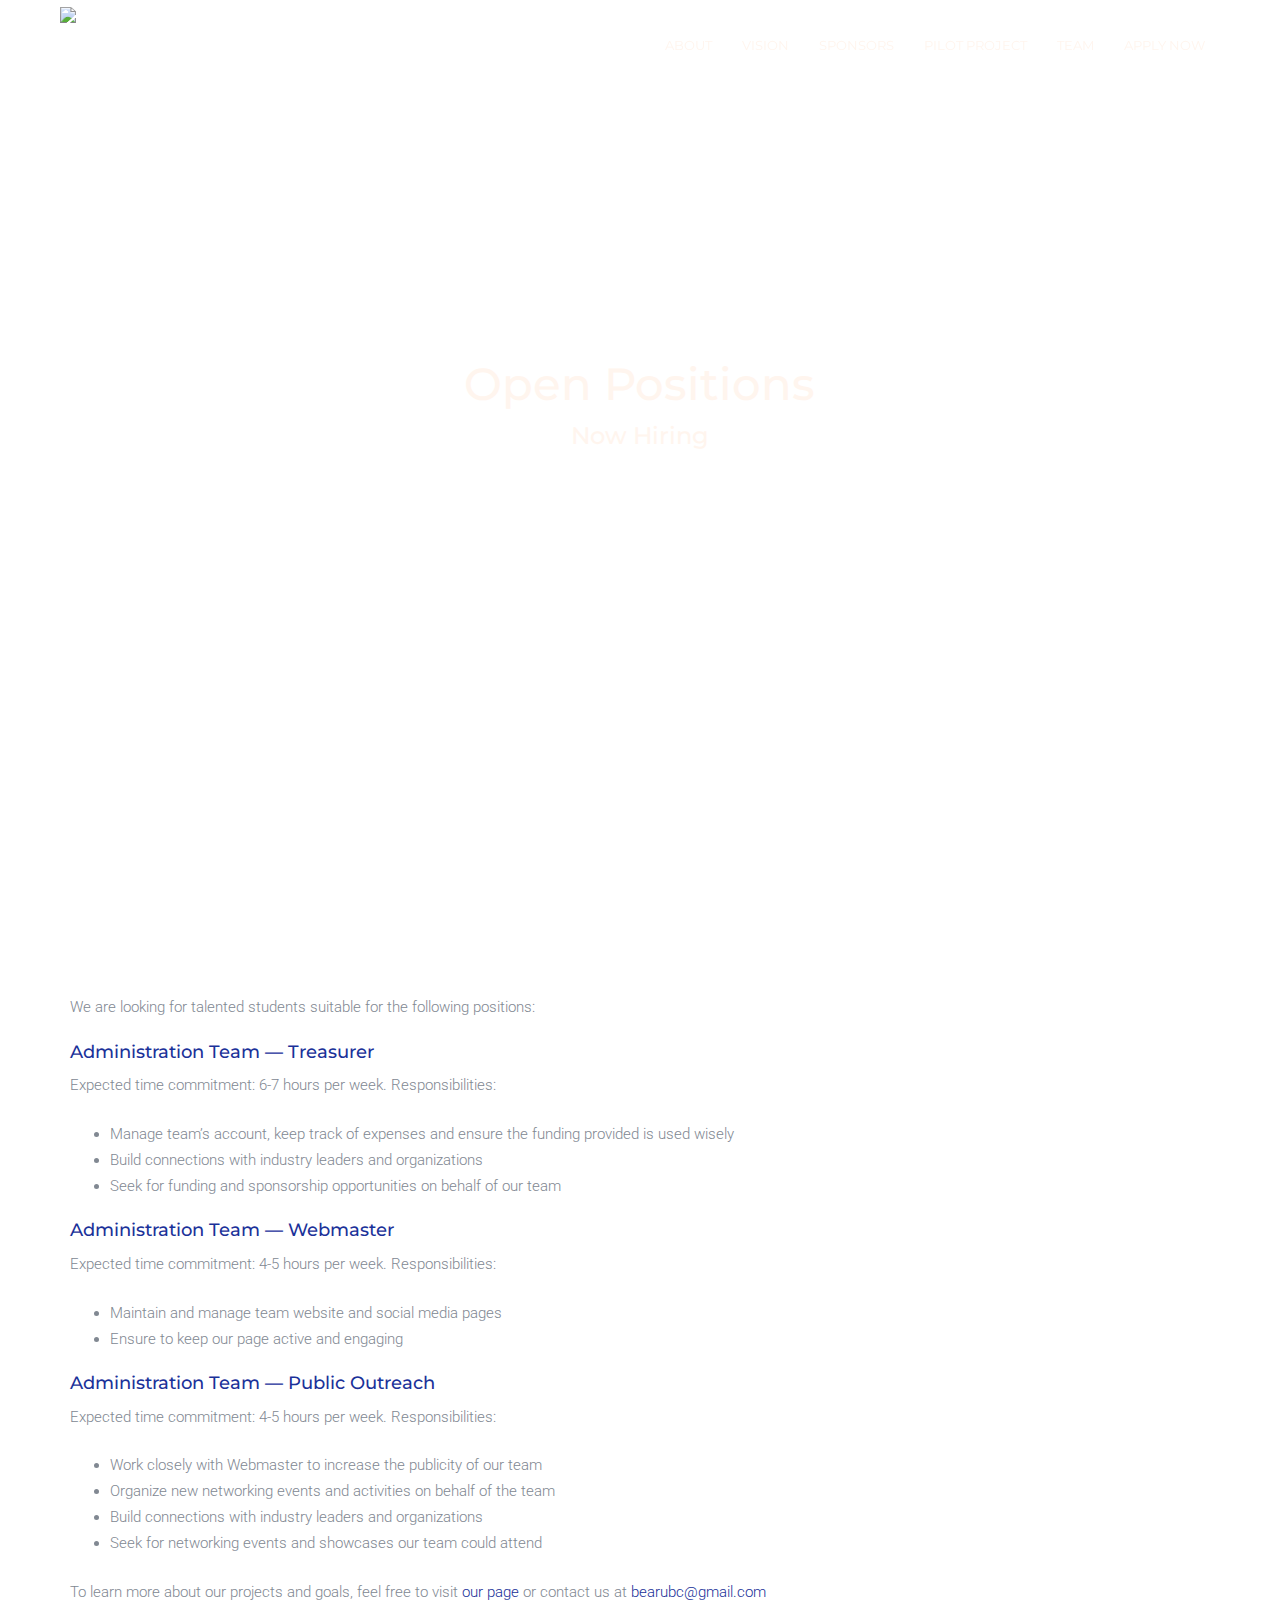
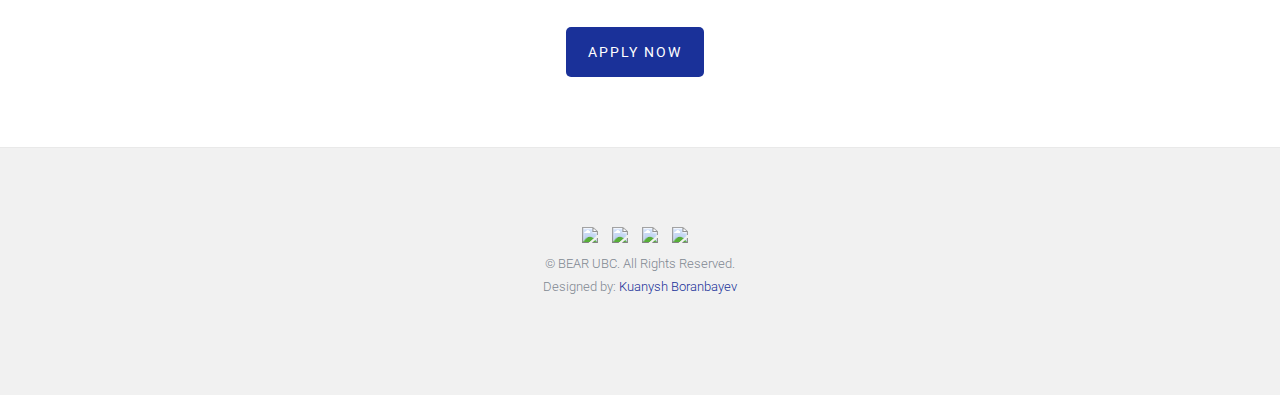
==== apply.html @ 1fcefe0d "icons fix" ====
<!DOCTYPE html>
<!--[if lt IE 7]>      <html class="no-js lt-ie9 lt-ie8 lt-ie7"> <![endif]-->
<!--[if IE 7]>         <html class="no-js lt-ie9 lt-ie8"> <![endif]-->
<!--[if IE 8]>         <html class="no-js lt-ie9"> <![endif]-->
<!--[if gt IE 8]><!--> <html class="no-js"> <!--<![endif]-->
	<head>
	<meta charset="utf-8">
	<meta http-equiv="X-UA-Compatible" content="IE=edge">
	<title>UBC Bear &mdash; Apply</title>
	<meta name="viewport" content="width=device-width, initial-scale=1">
	<meta name="description" content="" />
	<meta name="keywords" content="" />
	<meta name="author" content="" />

  <!-- Facebook and Twitter integration -->
	<meta property="og:title" content=""/>
	<meta property="og:image" content=""/>
	<meta property="og:url" content=""/>
	<meta property="og:site_name" content=""/>
	<meta property="og:description" content=""/>
	<meta name="twitter:title" content="" />
	<meta name="twitter:image" content="" />
	<meta name="twitter:url" content="" />
	<meta name="twitter:card" content="" />

	<!-- Place favicon.ico and apple-touch-icon.png in the root directory -->
	<link rel="shortcut icon" href="images/logo_trimmed.png">

	<!-- Google Webfonts -->
	<link href='http://fonts.googleapis.com/css?family=Roboto:400,300,100,500' rel='stylesheet' type='text/css'>
	<link href='https://fonts.googleapis.com/css?family=Montserrat:400,700' rel='stylesheet' type='text/css'>
	
	<!-- Animate.css -->
	<link rel="stylesheet" href="css/animate.css">
	<!-- Icomoon Icon Fonts-->
	<link rel="stylesheet" href="css/icomoon.css">
	<!-- Owl Carousel -->
	<link rel="stylesheet" href="css/owl.carousel.min.css">
	<link rel="stylesheet" href="css/owl.theme.default.min.css">
	<!-- Magnific Popup -->
	<link rel="stylesheet" href="css/magnific-popup.css">
	<!-- Theme Style -->
	<link rel="stylesheet" href="css/style.css">
	<!-- Modernizr JS -->
	<script src="js/modernizr-2.6.2.min.js"></script>
	<!-- FOR IE9 below -->
	<!--[if lt IE 9]>
	<script src="js/respond.min.js"></script>
	<![endif]-->

	</head>
	<body>
		
	<header id="bear-header" role="banner">
		<nav class="navbar navbar-default" role="navigation">
			<div class="container-fluid">
				<div class="navbar-header"> 
					<!-- Mobile Toggle Menu Button -->
					<a href="#" class="js-bear-nav-toggle bear-nav-toggle" data-toggle="collapse" data-target="#bear-navbar" aria-expanded="false" aria-controls="navbar"><i></i></a>
					<div class="bear-brand">
						<span class="bear-brand-text">
							<a class="bear-brand-logo" href="index.html"><img src="images/logo_trimmed_93.png" id="bear-brand-logo"></a>
							<!--
								<span id="bear-brand-short-text"> UBC &mdash; BEAR</span>
								<span id="bear-brand-long-text">  UBC &mdash; Bionics Engineering Analysis and Research</span>
							-->
						</span>			
					</div>
				</div>
				<div id="bear-navbar" class="navbar-collapse collapse">
					<ul class="nav navbar-nav navbar-right">
						<li><a href="index.html#bear-about" data-nav-section="about"><span>About<span class="border"></span></span></a></li>
						<li><a href="index.html#bear-vision" data-nav-section="vision"><span>Vision<span class="border"></span></span></a></li>
						<li><a href="index.html#bear-sponsors" data-nav-section="sponsors"><span>Sponsors<span class="border"></span></span></a></li>
						<li><a href="projects.html"><span>Pilot Project<span class="border"></span></span></a></li>
						<li><a href="team.html"><span>Team<span class="border"></span></span></a></li>
						<li><a href="#"><span>Apply Now<span class="border"></span></span></a></li>
					</ul>
				</div>
			</div>
		</nav>
	</header>
	<!-- END .header -->		

	<div class="bear-home" id="bear-home-apply">
		<div class="bear-spacer bear-spacer-xxlg"></div>
		<div class="container">
			<div class="row">
				<div class="col-md-10 col-sm-12 col-md-offset-1">
					<div class="bear-home-hero-wrap">
						<div class="bear-home-hero-intro text-center" id="bear-home-hero">
                            <h1 class="bear-lead">Open Positions</h1>
                            <h3 class="bear-sub-lead">Now Hiring</h3>
						</div>
					</div>
				</div>
			</div>
		</div>
	</div>
	<!-- END .home -->

	<div class="bear-spacer bear-spacer-lg"></div>
	
	<div id="bear-about" data-section="about">
		<div class="bear-spacer bear-spacer-xs"></div>
		<div class="container">
			<p>We are looking for talented students suitable for the following positions:</p>
		
			<div class="bear-vacancy">
				<h4>Administration Team &mdash; Treasurer</h4>
				<p>
					Expected time commitment: 6-7 hours per week. 
					Responsibilities:
					<ul>
						<li>Manage team’s account, keep track of expenses and ensure the funding provided is used wisely</li>
						<li>Build connections with industry leaders and organizations</li>
						<li>Seek for funding and sponsorship opportunities on behalf of our team</li>
					</ul>
				</p>
			</div>
			<div class="bear-vacancy">
				<h4>Administration Team &mdash; Webmaster</h4>
				<p>
					Expected time commitment: 4-5 hours per week. 
					Responsibilities:
					<ul>
						<li>Maintain and manage team website and social media pages</li>
						<li>Ensure to keep our page active and engaging</li>
					</ul>
				</p>
			</div>
			<div class="bear-vacancy">
				<h4>Administration Team &mdash; Public Outreach</h4>
				<p>
					Expected time commitment: 4-5 hours per week. 
					Responsibilities:
					<ul>
						<li>Work closely with Webmaster to increase the publicity of our team</li>
						<li>Organize new networking events and activities on behalf of the team</li>
						<li>Build connections with industry leaders and organizations</li>
						<li>Seek for networking events and showcases our team could attend</li>
					</ul>
				</p>
			</div>
			<p>
				To learn more about our projects and goals, feel free to visit <a target="_blank" href="www.facebook.com/bearubc/">our page</a>
				or contact us at <a target="_blank" href="mailto:@bearubc@gmail.com">bearubc@gmail.com</a>
			</p>
			<div class="col-md-12 text-center">
				<a target="_blank" href="https://goo.gl/forms/ge1haHsCF7u5rdwo2" class="btn btn-primary">Apply Now</a>
			</div>
		</div>
	</div>
	<!-- END .about -->

	<div class="bear-spacer bear-spacer-sm"></div>

	<footer id="bear-footer">
		<div class="container text-center">
			<div class="bear-row">
				<div class="col-md-10 col-md-offset-1 text-center">
					<div class="bear-footer-widget">
						<ul class="bear-social">
							<li><a target="_blank" href="mailto:@bearubc@gmail.com"><img src="fonts/icomoon/icon-gmail.png" style="color: #1A3199;"></a></li>
							<li><a target="_blank" href="https://www.facebook.com/bearubc/?eid=ARCVYoGNQRW6jYGNvW3KYD98nq6O3TrtPje6lxn83qrZUElejbB4vlxrZUX7itR8Tpc4KFREITsIZGm5" ><img src="fonts/icomoon/icon_1facebook1.png" style="color: #1A3199;"></a></li>
							<li><a target="_blank" href="#"><img src="fonts/icomoon/icon-instagram1.png" style="color: #1A3199;"></a></li>
							<li><a target="_blank" href="https://www.linkedin.com/bear-ubc/ "><img src="fonts/icomoon/icon_1linkedin1.png" style="color: #1A3199;"></a></li>
						</ul>
					</div>
				</div>
			</div>
			
			<div class="bear-row bear-copyright">
				<div class="col-md-10 col-md-offset-1 text-center">
					<p>
						<small>
							&copy; BEAR UBC. All Rights Reserved. 
						<br>
							Designed by: <a href="https://kuanyshboranbayev.herokuapp.com/" target="_blank">Kuanysh Boranbayev</a> 
						</small>
					</p>
				</div>
			</div>
		</div>
	</footer>


	<!-- jQuery -->
	<script src="js/jquery.min.js"></script>
	<!-- jQuery Easing -->
	<script src="js/jquery.easing.1.3.js"></script>
	<!-- Bootstrap -->
	<script src="js/bootstrap.min.js"></script>
	<!-- Owl carousel -->
	<script src="js/owl.carousel.min.js"></script>
	<!-- Waypoints -->
	<script src="js/jquery.waypoints.min.js"></script>
	<!-- Magnific Popup -->
	<script src="js/jquery.magnific-popup.min.js"></script>
	<!-- Main JS -->
	<script src="js/main.js"></script>
	</body>
</html>
---- css/style.css ----
@charset "UTF-8";
@font-face {
  font-family: 'icomoon';
  src: url("../fonts/icomoon/icomoon.eot?srf3rx");
  src: url("../fonts/icomoon/icomoon.eot?srf3rx#iefix") format("embedded-opentype"), url("../fonts/icomoon/icomoon.ttf?srf3rx") format("truetype"), url("../fonts/icomoon/icomoon.woff?srf3rx") format("woff"), url("../fonts/icomoon/icomoon.svg?srf3rx#icomoon") format("svg");
  font-weight: normal;
  font-style: normal; }
/*!
 * Bootstrap v3.3.5 (http://getbootstrap.com)
 * Copyright 2011-2015 Twitter, Inc.
 * Licensed under MIT (https://github.com/twbs/bootstrap/blob/master/LICENSE)
 */
/*! normalize.css v3.0.3 | MIT License | github.com/necolas/normalize.css */
html {
  font-family: sans-serif;
  -ms-text-size-adjust: 100%;
  -webkit-text-size-adjust: 100%; }

body {
  margin: 0; }

article, aside, details, figcaption, figure, footer, header, hgroup, main, menu, nav, section, summary {
  display: block; }

audio, canvas, progress, video {
  display: inline-block;
  vertical-align: baseline; }

audio:not([controls]) {
  display: none;
  height: 0; }

[hidden], template {
  display: none; }

a {
  background-color: transparent; }

a:active, a:hover {
  outline: 0; }

abbr[title] {
  border-bottom: 1px dotted; }

b, strong {
  font-weight: bold; }

.card {
  position: relative;
  display: -webkit-box;
  display: -ms-flexbox;
  display: flex;
  -webkit-box-orient: vertical;
  -webkit-box-direction: normal;
  -ms-flex-direction: column;
  flex-direction: column;
  min-width: 0;
  word-wrap: break-word;
  background-color: #fff;
  background-clip: border-box;
  border: 1px solid rgba(0, 0, 0, 0.125);
  border-radius: 0.25rem;
}

.card > hr {
  margin-right: 0;
  margin-left: 0;
}

.card > .list-group:first-child .list-group-item:first-child {
  border-top-left-radius: 0.25rem;
  border-top-right-radius: 0.25rem;
}

.card > .list-group:last-child .list-group-item:last-child {
  border-bottom-right-radius: 0.25rem;
  border-bottom-left-radius: 0.25rem;
}

.card-body {
  -webkit-box-flex: 1;
  -ms-flex: 1 1 auto;
  flex: 1 1 auto;
  padding: 1.25rem;
  min-height: auto;
}

.card-title {
  color: #1A3199;
  margin-bottom: 0.75rem;
}

.card-subtitle {
  margin-top: -0.375rem;
  margin-bottom: 0;
}

.card-text {
  height: 120px;
}

.card-text:last-child {
  margin-bottom: 0;
}

.card-link:hover {
  text-decoration: none;
}

.card-link + .card-link {
  margin-left: 1.25rem;
}

.card-header {
  padding: 0.75rem 1.25rem;
  margin-bottom: 0;
  background-color: rgba(0, 0, 0, 0.03);
  border-bottom: 1px solid rgba(0, 0, 0, 0.125);
}

.card-header:first-child {
  border-radius: calc(0.25rem - 1px) calc(0.25rem - 1px) 0 0;
}

.card-header + .list-group .list-group-item:first-child {
  border-top: 0;
}

.card-footer {
  padding: 0.75rem 1.25rem;
  background-color: rgba(0, 0, 0, 0.03);
  border-top: 1px solid rgba(0, 0, 0, 0.125);
}

.card-footer:last-child {
  border-radius: 0 0 calc(0.25rem - 1px) calc(0.25rem - 1px);
}

.card-header-tabs {
  margin-right: -0.625rem;
  margin-bottom: -0.75rem;
  margin-left: -0.625rem;
  border-bottom: 0;
}

.card-header-pills {
  margin-right: -0.625rem;
  margin-left: -0.625rem;
}

.card-img-overlay {
  position: absolute;
  top: 0;
  right: 0;
  bottom: 0;
  left: 0;
  padding: 1.25rem;
}

.card-img {
  width: 100%;
  border-radius: calc(0.25rem - 1px);
}

.card-img-top {
  width: 100%;
  border-top-left-radius: calc(0.25rem - 1px);
  border-top-right-radius: calc(0.25rem - 1px);
}

.card-img-bottom {
  width: 100%;
  border-bottom-right-radius: calc(0.25rem - 1px);
  border-bottom-left-radius: calc(0.25rem - 1px);
}

.card-deck {
  display: -webkit-box;
  display: -ms-flexbox;
  display: flex;
  -webkit-box-orient: vertical;
  -webkit-box-direction: normal;
  -ms-flex-direction: column;
  flex-direction: column;
}

.card-deck .card {
  margin-bottom: 15px;
}

@media (min-width: 576px) {
  .card-deck {
    -webkit-box-orient: horizontal;
    -webkit-box-direction: normal;
    -ms-flex-flow: row wrap;
    flex-flow: row wrap;
    margin-right: -15px;
    margin-left: -15px;
  }
  .card-deck .card {
    display: -webkit-box;
    display: -ms-flexbox;
    display: flex;
    -webkit-box-flex: 1;
    -ms-flex: 1 0 0%;
    flex: 1 0 0%;
    -webkit-box-orient: vertical;
    -webkit-box-direction: normal;
    -ms-flex-direction: column;
    flex-direction: column;
    margin-right: 15px;
    margin-bottom: 0;
    margin-left: 15px;
  }
}

.card-group {
  display: -webkit-box;
  display: -ms-flexbox;
  display: flex;
  -webkit-box-orient: vertical;
  -webkit-box-direction: normal;
  -ms-flex-direction: column;
  flex-direction: column;
}

.card-group > .card {
  margin-bottom: 15px;
}

@media (min-width: 576px) {
  .card-group {
    -webkit-box-orient: horizontal;
    -webkit-box-direction: normal;
    -ms-flex-flow: row wrap;
    flex-flow: row wrap;
  }
  .card-group > .card {
    -webkit-box-flex: 1;
    -ms-flex: 1 0 0%;
    flex: 1 0 0%;
    margin-bottom: 0;
  }
  .card-group > .card + .card {
    margin-left: 0;
    border-left: 0;
  }
  .card-group > .card:first-child {
    border-top-right-radius: 0;
    border-bottom-right-radius: 0;
  }
  .card-group > .card:first-child .card-img-top,
  .card-group > .card:first-child .card-header {
    border-top-right-radius: 0;
  }
  .card-group > .card:first-child .card-img-bottom,
  .card-group > .card:first-child .card-footer {
    border-bottom-right-radius: 0;
  }
  .card-group > .card:last-child {
    border-top-left-radius: 0;
    border-bottom-left-radius: 0;
  }
  .card-group > .card:last-child .card-img-top,
  .card-group > .card:last-child .card-header {
    border-top-left-radius: 0;
  }
  .card-group > .card:last-child .card-img-bottom,
  .card-group > .card:last-child .card-footer {
    border-bottom-left-radius: 0;
  }
  .card-group > .card:only-child {
    border-radius: 0.25rem;
  }
  .card-group > .card:only-child .card-img-top,
  .card-group > .card:only-child .card-header {
    border-top-left-radius: 0.25rem;
    border-top-right-radius: 0.25rem;
  }
  .card-group > .card:only-child .card-img-bottom,
  .card-group > .card:only-child .card-footer {
    border-bottom-right-radius: 0.25rem;
    border-bottom-left-radius: 0.25rem;
  }
  .card-group > .card:not(:first-child):not(:last-child):not(:only-child) {
    border-radius: 0;
  }
  .card-group > .card:not(:first-child):not(:last-child):not(:only-child) .card-img-top,
  .card-group > .card:not(:first-child):not(:last-child):not(:only-child) .card-img-bottom,
  .card-group > .card:not(:first-child):not(:last-child):not(:only-child) .card-header,
  .card-group > .card:not(:first-child):not(:last-child):not(:only-child) .card-footer {
    border-radius: 0;
  }
}

.card-columns .card {
  margin-bottom: 0.75rem;
}

@media (min-width: 576px) {
  .card-columns {
    -webkit-column-count: 3;
    -moz-column-count: 3;
    column-count: 3;
    -webkit-column-gap: 1.25rem;
    -moz-column-gap: 1.25rem;
    column-gap: 1.25rem;
  }
  .card-columns .card {
    display: inline-block;
    width: 100%;
  }
}  

dfn {
  font-style: italic; }

h1 {
  font-size: 2em;
  margin: 0.67em 0; }

mark {
  background: #ff0;
  color: #000; }

small {
  font-size: 80%; }

sub, sup {
  font-size: 75%;
  line-height: 0;
  position: relative;
  vertical-align: baseline; }

sup {
  top: -0.5em; }

sub {
  bottom: -0.25em; }

img {
  border: 0; }

svg:not(:root) {
  overflow: hidden; }

figure {
  margin: 1em 40px; }

hr {
  box-sizing: content-box;
  height: 0; }

pre {
  overflow: auto; }

code, kbd, pre, samp {
  font-family: monospace, monospace;
  font-size: 1em; }

button, input, optgroup, select, textarea {
  color: inherit;
  font: inherit;
  margin: 0; }

button {
  overflow: visible; }

button, select {
  text-transform: none; }

button, html input[type="button"], input[type="reset"], input[type="submit"] {
  -webkit-appearance: button;
  cursor: pointer; }

button[disabled], html input[disabled] {
  cursor: default; }

button::-moz-focus-inner, input::-moz-focus-inner {
  border: 0;
  padding: 0; }

input {
  line-height: normal; }

input[type="checkbox"], input[type="radio"] {
  box-sizing: border-box;
  padding: 0; }

input[type="number"]::-webkit-inner-spin-button, input[type="number"]::-webkit-outer-spin-button {
  height: auto; }

input[type="search"] {
  -webkit-appearance: textfield;
  box-sizing: content-box; }

input[type="search"]::-webkit-search-cancel-button, input[type="search"]::-webkit-search-decoration {
  -webkit-appearance: none; }

fieldset {
  border: 1px solid #c0c0c0;
  margin: 0 2px;
  padding: 0.35em 0.625em 0.75em; }

legend {
  border: 0;
  padding: 0; }

textarea {
  overflow: auto; }

optgroup {
  font-weight: bold; }

table {
  border-collapse: collapse;
  border-spacing: 0; }

td, th {
  padding: 0; }

/*! Source: https://github.com/h5bp/html5-boilerplate/blob/master/src/css/main.css */
@media print {
  *, *:before, *:after {
    background: transparent !important;
    color: #000 !important;
    box-shadow: none !important;
    text-shadow: none !important; }

  a, a:visited {
    text-decoration: underline; }

  a[href]:after {
    content: " (" attr(href) ")"; }

  abbr[title]:after {
    content: " (" attr(title) ")"; }

  a[href^="#"]:after, a[href^="javascript:"]:after {
    content: ""; }

  pre, blockquote {
    border: 1px solid #999;
    page-break-inside: avoid; }

  thead {
    display: table-header-group; }

  tr, img {
    page-break-inside: avoid; }

  img {
    max-width: 100% !important; }

  p, h2, h3 {
    orphans: 3;
    widows: 3; }

  h2, h3 {
    page-break-after: avoid; }

  .navbar {
    display: none; }

  .btn > .caret, .dropup > .btn > .caret {
    border-top-color: #000 !important; }

  .label {
    border: 1px solid #000; }

  .table {
    border-collapse: collapse !important; }
  .table td, .table th {
    background-color: #fff !important; }

  .table-bordered th, .table-bordered td {
    border: 1px solid #ddd !important; } }
@font-face {
  font-family: 'Glyphicons Halflings';
  src: url("../fonts/bootstrap/glyphicons-halflings-regular.eot");
  src: url("../fonts/bootstrap/glyphicons-halflings-regular.eot?#iefix") format("embedded-opentype"), url("../fonts/bootstrap/glyphicons-halflings-regular.woff2") format("woff2"), url("../fonts/bootstrap/glyphicons-halflings-regular.woff") format("woff"), url("../fonts/bootstrap/glyphicons-halflings-regular.ttf") format("truetype"), url("../fonts/bootstrap/glyphicons-halflings-regular.svg#glyphicons_halflingsregular") format("svg"); }
.glyphicon {
  position: relative;
  top: 1px;
  display: inline-block;
  font-family: 'Glyphicons Halflings';
  font-style: normal;
  font-weight: normal;
  line-height: 1;
  -webkit-font-smoothing: antialiased;
  -moz-osx-font-smoothing: grayscale; }

.glyphicon-asterisk:before {
  content: "\2a"; }

.glyphicon-plus:before {
  content: "\2b"; }

.glyphicon-euro:before, .glyphicon-eur:before {
  content: "\20ac"; }

.glyphicon-minus:before {
  content: "\2212"; }

.glyphicon-cloud:before {
  content: "\2601"; }

.glyphicon-envelope:before {
  content: "\2709"; }

.glyphicon-pencil:before {
  content: "\270f"; }

.glyphicon-glass:before {
  content: "\e001"; }

.glyphicon-music:before {
  content: "\e002"; }

.glyphicon-search:before {
  content: "\e003"; }

.glyphicon-heart:before {
  content: "\e005"; }

.glyphicon-star:before {
  content: "\e006"; }

.glyphicon-star-empty:before {
  content: "\e007"; }

.glyphicon-user:before {
  content: "\e008"; }

.glyphicon-film:before {
  content: "\e009"; }

.glyphicon-th-large:before {
  content: "\e010"; }

.glyphicon-th:before {
  content: "\e011"; }

.glyphicon-th-list:before {
  content: "\e012"; }

.glyphicon-ok:before {
  content: "\e013"; }

.glyphicon-remove:before {
  content: "\e014"; }

.glyphicon-zoom-in:before {
  content: "\e015"; }

.glyphicon-zoom-out:before {
  content: "\e016"; }

.glyphicon-off:before {
  content: "\e017"; }

.glyphicon-signal:before {
  content: "\e018"; }

.glyphicon-cog:before {
  content: "\e019"; }

.glyphicon-trash:before {
  content: "\e020"; }

.glyphicon-home:before {
  content: "\e021"; }

.glyphicon-file:before {
  content: "\e022"; }

.glyphicon-time:before {
  content: "\e023"; }

.glyphicon-road:before {
  content: "\e024"; }

.glyphicon-download-alt:before {
  content: "\e025"; }

.glyphicon-download:before {
  content: "\e026"; }

.glyphicon-upload:before {
  content: "\e027"; }

.glyphicon-inbox:before {
  content: "\e028"; }

.glyphicon-play-circle:before {
  content: "\e029"; }

.glyphicon-repeat:before {
  content: "\e030"; }

.glyphicon-refresh:before {
  content: "\e031"; }

.glyphicon-list-alt:before {
  content: "\e032"; }

.glyphicon-lock:before {
  content: "\e033"; }

.glyphicon-flag:before {
  content: "\e034"; }

.glyphicon-headphones:before {
  content: "\e035"; }

.glyphicon-volume-off:before {
  content: "\e036"; }

.glyphicon-volume-down:before {
  content: "\e037"; }

.glyphicon-volume-up:before {
  content: "\e038"; }

.glyphicon-qrcode:before {
  content: "\e039"; }

.glyphicon-barcode:before {
  content: "\e040"; }

.glyphicon-tag:before {
  content: "\e041"; }

.glyphicon-tags:before {
  content: "\e042"; }

.glyphicon-book:before {
  content: "\e043"; }

.glyphicon-bookmark:before {
  content: "\e044"; }

.glyphicon-print:before {
  content: "\e045"; }

.glyphicon-camera:before {
  content: "\e046"; }

.glyphicon-font:before {
  content: "\e047"; }

.glyphicon-bold:before {
  content: "\e048"; }

.glyphicon-italic:before {
  content: "\e049"; }

.glyphicon-text-height:before {
  content: "\e050"; }

.glyphicon-text-width:before {
  content: "\e051"; }

.glyphicon-align-left:before {
  content: "\e052"; }

.glyphicon-align-center:before {
  content: "\e053"; }

.glyphicon-align-right:before {
  content: "\e054"; }

.glyphicon-align-justify:before {
  content: "\e055"; }

.glyphicon-list:before {
  content: "\e056"; }

.glyphicon-indent-left:before {
  content: "\e057"; }

.glyphicon-indent-right:before {
  content: "\e058"; }

.glyphicon-facetime-video:before {
  content: "\e059"; }

.glyphicon-picture:before {
  content: "\e060"; }

.glyphicon-map-marker:before {
  content: "\e062"; }

.glyphicon-adjust:before {
  content: "\e063"; }

.glyphicon-tint:before {
  content: "\e064"; }

.glyphicon-edit:before {
  content: "\e065"; }

.glyphicon-share:before {
  content: "\e066"; }

.glyphicon-check:before {
  content: "\e067"; }

.glyphicon-move:before {
  content: "\e068"; }

.glyphicon-step-backward:before {
  content: "\e069"; }

.glyphicon-fast-backward:before {
  content: "\e070"; }

.glyphicon-backward:before {
  content: "\e071"; }

.glyphicon-play:before {
  content: "\e072"; }

.glyphicon-pause:before {
  content: "\e073"; }

.glyphicon-stop:before {
  content: "\e074"; }

.glyphicon-forward:before {
  content: "\e075"; }

.glyphicon-fast-forward:before {
  content: "\e076"; }

.glyphicon-step-forward:before {
  content: "\e077"; }

.glyphicon-eject:before {
  content: "\e078"; }

.glyphicon-chevron-left:before {
  content: "\e079"; }

.glyphicon-chevron-right:before {
  content: "\e080"; }

.glyphicon-plus-sign:before {
  content: "\e081"; }

.glyphicon-minus-sign:before {
  content: "\e082"; }

.glyphicon-remove-sign:before {
  content: "\e083"; }

.glyphicon-ok-sign:before {
  content: "\e084"; }

.glyphicon-question-sign:before {
  content: "\e085"; }

.glyphicon-info-sign:before {
  content: "\e086"; }

.glyphicon-screenshot:before {
  content: "\e087"; }

.glyphicon-remove-circle:before {
  content: "\e088"; }

.glyphicon-ok-circle:before {
  content: "\e089"; }

.glyphicon-ban-circle:before {
  content: "\e090"; }

.glyphicon-arrow-left:before {
  content: "\e091"; }

.glyphicon-arrow-right:before {
  content: "\e092"; }

.glyphicon-arrow-up:before {
  content: "\e093"; }

.glyphicon-arrow-down:before {
  content: "\e094"; }

.glyphicon-share-alt:before {
  content: "\e095"; }

.glyphicon-resize-full:before {
  content: "\e096"; }

.glyphicon-resize-small:before {
  content: "\e097"; }

.glyphicon-exclamation-sign:before {
  content: "\e101"; }

.glyphicon-gift:before {
  content: "\e102"; }

.glyphicon-leaf:before {
  content: "\e103"; }

.glyphicon-fire:before {
  content: "\e104"; }

.glyphicon-eye-open:before {
  content: "\e105"; }

.glyphicon-eye-close:before {
  content: "\e106"; }

.glyphicon-warning-sign:before {
  content: "\e107"; }

.glyphicon-plane:before {
  content: "\e108"; }

.glyphicon-calendar:before {
  content: "\e109"; }

.glyphicon-random:before {
  content: "\e110"; }

.glyphicon-comment:before {
  content: "\e111"; }

.glyphicon-magnet:before {
  content: "\e112"; }

.glyphicon-chevron-up:before {
  content: "\e113"; }

.glyphicon-chevron-down:before {
  content: "\e114"; }

.glyphicon-retweet:before {
  content: "\e115"; }

.glyphicon-shopping-cart:before {
  content: "\e116"; }

.glyphicon-folder-close:before {
  content: "\e117"; }

.glyphicon-folder-open:before {
  content: "\e118"; }

.glyphicon-resize-vertical:before {
  content: "\e119"; }

.glyphicon-resize-horizontal:before {
  content: "\e120"; }

.glyphicon-hdd:before {
  content: "\e121"; }

.glyphicon-bullhorn:before {
  content: "\e122"; }

.glyphicon-bell:before {
  content: "\e123"; }

.glyphicon-certificate:before {
  content: "\e124"; }

.glyphicon-thumbs-up:before {
  content: "\e125"; }

.glyphicon-thumbs-down:before {
  content: "\e126"; }

.glyphicon-hand-right:before {
  content: "\e127"; }

.glyphicon-hand-left:before {
  content: "\e128"; }

.glyphicon-hand-up:before {
  content: "\e129"; }

.glyphicon-hand-down:before {
  content: "\e130"; }

.glyphicon-circle-arrow-right:before {
  content: "\e131"; }

.glyphicon-circle-arrow-left:before {
  content: "\e132"; }

.glyphicon-circle-arrow-up:before {
  content: "\e133"; }

.glyphicon-circle-arrow-down:before {
  content: "\e134"; }

.glyphicon-globe:before {
  content: "\e135"; }

.glyphicon-wrench:before {
  content: "\e136"; }

.glyphicon-tasks:before {
  content: "\e137"; }

.glyphicon-filter:before {
  content: "\e138"; }

.glyphicon-briefcase:before {
  content: "\e139"; }

.glyphicon-fullscreen:before {
  content: "\e140"; }

.glyphicon-dashboard:before {
  content: "\e141"; }

.glyphicon-paperclip:before {
  content: "\e142"; }

.glyphicon-heart-empty:before {
  content: "\e143"; }

.glyphicon-link:before {
  content: "\e144"; }

.glyphicon-phone:before {
  content: "\e145"; }

.glyphicon-pushpin:before {
  content: "\e146"; }

.glyphicon-usd:before {
  content: "\e148"; }

.glyphicon-gbp:before {
  content: "\e149"; }

.glyphicon-sort:before {
  content: "\e150"; }

.glyphicon-sort-by-alphabet:before {
  content: "\e151"; }

.glyphicon-sort-by-alphabet-alt:before {
  content: "\e152"; }

.glyphicon-sort-by-order:before {
  content: "\e153"; }

.glyphicon-sort-by-order-alt:before {
  content: "\e154"; }

.glyphicon-sort-by-attributes:before {
  content: "\e155"; }

.glyphicon-sort-by-attributes-alt:before {
  content: "\e156"; }

.glyphicon-unchecked:before {
  content: "\e157"; }

.glyphicon-expand:before {
  content: "\e158"; }

.glyphicon-collapse-down:before {
  content: "\e159"; }

.glyphicon-collapse-up:before {
  content: "\e160"; }

.glyphicon-log-in:before {
  content: "\e161"; }

.glyphicon-flash:before {
  content: "\e162"; }

.glyphicon-log-out:before {
  content: "\e163"; }

.glyphicon-new-window:before {
  content: "\e164"; }

.glyphicon-record:before {
  content: "\e165"; }

.glyphicon-save:before {
  content: "\e166"; }

.glyphicon-open:before {
  content: "\e167"; }

.glyphicon-saved:before {
  content: "\e168"; }

.glyphicon-import:before {
  content: "\e169"; }

.glyphicon-export:before {
  content: "\e170"; }

.glyphicon-send:before {
  content: "\e171"; }

.glyphicon-floppy-disk:before {
  content: "\e172"; }

.glyphicon-floppy-saved:before {
  content: "\e173"; }

.glyphicon-floppy-remove:before {
  content: "\e174"; }

.glyphicon-floppy-save:before {
  content: "\e175"; }

.glyphicon-floppy-open:before {
  content: "\e176"; }

.glyphicon-credit-card:before {
  content: "\e177"; }

.glyphicon-transfer:before {
  content: "\e178"; }

.glyphicon-cutlery:before {
  content: "\e179"; }

.glyphicon-header:before {
  content: "\e180"; }

.glyphicon-compressed:before {
  content: "\e181"; }

.glyphicon-earphone:before {
  content: "\e182"; }

.glyphicon-phone-alt:before {
  content: "\e183"; }

.glyphicon-tower:before {
  content: "\e184"; }

.glyphicon-stats:before {
  content: "\e185"; }

.glyphicon-sd-video:before {
  content: "\e186"; }

.glyphicon-hd-video:before {
  content: "\e187"; }

.glyphicon-subtitles:before {
  content: "\e188"; }

.glyphicon-sound-stereo:before {
  content: "\e189"; }

.glyphicon-sound-dolby:before {
  content: "\e190"; }

.glyphicon-sound-5-1:before {
  content: "\e191"; }

.glyphicon-sound-6-1:before {
  content: "\e192"; }

.glyphicon-sound-7-1:before {
  content: "\e193"; }

.glyphicon-copyright-mark:before {
  content: "\e194"; }

.glyphicon-registration-mark:before {
  content: "\e195"; }

.glyphicon-cloud-download:before {
  content: "\e197"; }

.glyphicon-cloud-upload:before {
  content: "\e198"; }

.glyphicon-tree-conifer:before {
  content: "\e199"; }

.glyphicon-tree-deciduous:before {
  content: "\e200"; }

.glyphicon-cd:before {
  content: "\e201"; }

.glyphicon-save-file:before {
  content: "\e202"; }

.glyphicon-open-file:before {
  content: "\e203"; }

.glyphicon-level-up:before {
  content: "\e204"; }

.glyphicon-copy:before {
  content: "\e205"; }

.glyphicon-paste:before {
  content: "\e206"; }

.glyphicon-alert:before {
  content: "\e209"; }

.glyphicon-equalizer:before {
  content: "\e210"; }

.glyphicon-king:before {
  content: "\e211"; }

.glyphicon-queen:before {
  content: "\e212"; }

.glyphicon-pawn:before {
  content: "\e213"; }

.glyphicon-bishop:before {
  content: "\e214"; }

.glyphicon-knight:before {
  content: "\e215"; }

.glyphicon-baby-formula:before {
  content: "\e216"; }

.glyphicon-tent:before {
  content: "\26fa"; }

.glyphicon-blackboard:before {
  content: "\e218"; }

.glyphicon-bed:before {
  content: "\e219"; }

.glyphicon-apple:before {
  content: "\f8ff"; }

.glyphicon-erase:before {
  content: "\e221"; }

.glyphicon-hourglass:before {
  content: "\231b"; }

.glyphicon-lamp:before {
  content: "\e223"; }

.glyphicon-duplicate:before {
  content: "\e224"; }

.glyphicon-piggy-bank:before {
  content: "\e225"; }

.glyphicon-scissors:before {
  content: "\e226"; }

.glyphicon-bitcoin:before {
  content: "\e227"; }

.glyphicon-btc:before {
  content: "\e227"; }

.glyphicon-xbt:before {
  content: "\e227"; }

.glyphicon-yen:before {
  content: "\00a5"; }

.glyphicon-jpy:before {
  content: "\00a5"; }

.glyphicon-ruble:before {
  content: "\20bd"; }

.glyphicon-rub:before {
  content: "\20bd"; }

.glyphicon-scale:before {
  content: "\e230"; }

.glyphicon-ice-lolly:before {
  content: "\e231"; }

.glyphicon-ice-lolly-tasted:before {
  content: "\e232"; }

.glyphicon-education:before {
  content: "\e233"; }

.glyphicon-option-horizontal:before {
  content: "\e234"; }

.glyphicon-option-vertical:before {
  content: "\e235"; }

.glyphicon-menu-hamburger:before {
  content: "\e236"; }

.glyphicon-modal-window:before {
  content: "\e237"; }

.glyphicon-oil:before {
  content: "\e238"; }

.glyphicon-grain:before {
  content: "\e239"; }

.glyphicon-sunglasses:before {
  content: "\e240"; }

.glyphicon-text-size:before {
  content: "\e241"; }

.glyphicon-text-color:before {
  content: "\e242"; }

.glyphicon-text-background:before {
  content: "\e243"; }

.glyphicon-object-align-top:before {
  content: "\e244"; }

.glyphicon-object-align-bottom:before {
  content: "\e245"; }

.glyphicon-object-align-horizontal:before {
  content: "\e246"; }

.glyphicon-object-align-left:before {
  content: "\e247"; }

.glyphicon-object-align-vertical:before {
  content: "\e248"; }

.glyphicon-object-align-right:before {
  content: "\e249"; }

.glyphicon-triangle-right:before {
  content: "\e250"; }

.glyphicon-triangle-left:before {
  content: "\e251"; }

.glyphicon-triangle-bottom:before {
  content: "\e252"; }

.glyphicon-triangle-top:before {
  content: "\e253"; }

.glyphicon-console:before {
  content: "\e254"; }

.glyphicon-superscript:before {
  content: "\e255"; }

.glyphicon-subscript:before {
  content: "\e256"; }

.glyphicon-menu-left:before {
  content: "\e257"; }

.glyphicon-menu-right:before {
  content: "\e258"; }

.glyphicon-menu-down:before {
  content: "\e259"; }

.glyphicon-menu-up:before {
  content: "\e260"; }

* {
  -webkit-box-sizing: border-box;
  -moz-box-sizing: border-box;
  box-sizing: border-box; }

*:before, *:after {
  -webkit-box-sizing: border-box;
  -moz-box-sizing: border-box;
  box-sizing: border-box; }

html {
  font-size: 10px;
  -webkit-tap-highlight-color: transparent; }

body {
  font-family: "Helvetica Neue", Helvetica, Arial, sans-serif;
  font-size: 14px;
  line-height: 1.42857;
  color: #333333;
  background-color: #fff; 
}

input, button, select, textarea {
  font-family: inherit;
  font-size: inherit;
  line-height: inherit; }

a {
  color: #1A3199;
  text-decoration: none; }
a:hover, a:focus {
  color: #ea8e05;
  text-decoration: underline; }
a:focus {
  outline: thin dotted;
  outline: 5px auto -webkit-focus-ring-color;
  outline-offset: -2px; }

figure {
  margin: 0; }

img {
  vertical-align: middle; }

.img-responsive {
  display: block;
  max-width: 100%;
  height: auto;
}

.img-rounded {
  border-radius: 6px; }

.img-thumbnail {
  padding: 4px;
  line-height: 1.42857;
  background-color: #fff;
  border: 1px solid #ddd;
  border-radius: 4px;
  -webkit-transition: all 0.2s ease-in-out;
  -o-transition: all 0.2s ease-in-out;
  transition: all 0.2s ease-in-out;
  display: inline-block;
  max-width: 100%;
  height: auto; }

.img-circle {
  border-radius: 50%; }

hr {
  margin-top: 20px;
  margin-bottom: 20px;
  border: 0;
  border-top: 1px solid #eeeeee; }

.sr-only {
  position: absolute;
  width: 1px;
  height: 1px;
  margin: -1px;
  padding: 0;
  overflow: hidden;
  clip: rect(0, 0, 0, 0);
  border: 0; }

.sr-only-focusable:active, .sr-only-focusable:focus {
  position: static;
  width: auto;
  height: auto;
  margin: 0;
  overflow: visible;
  clip: auto; }

[role="button"] {
  cursor: pointer; }

h1, h2, h3, h4, h5, h6, .h1, .h2, .h3, .h4, .h5, .h6 {
  font-family: inherit;
  font-weight: 500;
  line-height: 1.1;
  color: inherit; }
h1 small, h1 .small, h2 small, h2 .small, h3 small, h3 .small, h4 small, h4 .small, h5 small, h5 .small, h6 small, h6 .small, .h1 small, .h1 .small, .h2 small, .h2 .small, .h3 small, .h3 .small, .h4 small, .h4 .small, .h5 small, .h5 .small, .h6 small, .h6 .small {
  font-weight: normal;
  line-height: 1;
  color: #777777; }

h1, .h1, h2, .h2, h3, .h3 {
  margin-top: 20px;
  margin-bottom: 10px; }
h1 small, h1 .small, .h1 small, .h1 .small, h2 small, h2 .small, .h2 small, .h2 .small, h3 small, h3 .small, .h3 small, .h3 .small {
  font-size: 65%; }

h4, .h4, h5, .h5, h6, .h6 {
  margin-top: 10px;
  margin-bottom: 10px; }
h4 small, h4 .small, .h4 small, .h4 .small, h5 small, h5 .small, .h5 small, .h5 .small, h6 small, h6 .small, .h6 small, .h6 .small {
  font-size: 75%; }

h1, .h1 {
  font-size: 36px; }

h2, .h2 {
  font-size: 30px; }

h3, .h3 {
  font-size: 24px; }

h4, .h4 {
  font-size: 18px; }

h5, .h5 {
  font-size: 14px; }

h6, .h6 {
  font-size: 12px; }

p {
  margin: 0 0 10px; }

.lead {
  margin-bottom: 20px;
  font-size: 16px;
  font-weight: 300;
  line-height: 1.4; }
@media (min-width: 855px) {
  .lead {
    font-size: 21px; } }

small, .small {
  font-size: 85%; }

mark, .mark {
  background-color: #fcf8e3;
  padding: .2em; }

.text-left {
  text-align: left; }

.text-right {
  text-align: right; }

.text-center {
  text-align: center; }

.text-justify {
  text-align: justify; }

.text-nowrap {
  white-space: nowrap; }

.text-lowercase {
  text-transform: lowercase; }

.text-uppercase, .initialism {
  text-transform: uppercase; }

.text-capitalize {
  text-transform: capitalize; }

.text-muted {
  color: #777777; }

.text-primary {
  color: #1A3199; }

a.text-primary:hover, a.text-primary:focus {
  color: #4666F2; }

.text-success {
  color: #3c763d; }

a.text-success:hover, a.text-success:focus {
  color: #2b542c; }

.text-info {
  color: #31708f; }

a.text-info:hover, a.text-info:focus {
  color: #245269; }

.text-warning {
  color: #8a6d3b; }

a.text-warning:hover, a.text-warning:focus {
  color: #66512c; }

.text-danger {
  color: #a94442; }

a.text-danger:hover, a.text-danger:focus {
  color: #843534; }

.bg-primary {
  color: #fff; }

.bg-primary {
  background-color: #1A3199; }

a.bg-primary:hover, a.bg-primary:focus {
  background-color: #fa9b0e; }

.bg-success {
  background-color: #dff0d8; }

a.bg-success:hover, a.bg-success:focus {
  background-color: #c1e2b3; }

.bg-info {
  background-color: #d9edf7; }

a.bg-info:hover, a.bg-info:focus {
  background-color: #afd9ee; }

.bg-warning {
  background-color: #fcf8e3; }

a.bg-warning:hover, a.bg-warning:focus {
  background-color: #f7ecb5; }

.bg-danger {
  background-color: #f2dede; }

a.bg-danger:hover, a.bg-danger:focus {
  background-color: #e4b9b9; }

.page-header {
  padding-bottom: 9px;
  margin: 40px 0 20px;
  border-bottom: 1px solid #eeeeee; }

ul, ol {
  margin-top: 0;
  margin-bottom: 10px; }
ul ul, ul ol, ol ul, ol ol {
  margin-bottom: 0; }

.list-unstyled {
  padding-left: 0;
  list-style: none; }

.list-inline {
  padding-left: 0;
  list-style: none;
  margin-left: -5px; }
.list-inline > li {
  display: inline-block;
  padding-left: 5px;
  padding-right: 5px; }

dl {
  margin-top: 0;
  margin-bottom: 20px; }

dt, dd {
  line-height: 1.42857; }

dt {
  font-weight: bold; }

dd {
  margin-left: 0; }

.dl-horizontal dd:before, .dl-horizontal dd:after {
  content: " ";
  display: table; }
.dl-horizontal dd:after {
  clear: both; }
@media (min-width: 855px) {
  .dl-horizontal dt {
    float: left;
    width: 160px;
    clear: left;
    text-align: right;
    overflow: hidden;
    text-overflow: ellipsis;
    white-space: nowrap; }
  .dl-horizontal dd {
    margin-left: 180px; } }

abbr[title], abbr[data-original-title] {
  cursor: help;
  border-bottom: 1px dotted #777777; }

.initialism {
  font-size: 90%; }

blockquote {
  padding: 10px 20px;
  margin: 0 0 20px;
  font-size: 17.5px;
  border-left: 5px solid #eeeeee; }
blockquote p:last-child, blockquote ul:last-child, blockquote ol:last-child {
  margin-bottom: 0; }
blockquote footer, blockquote small, blockquote .small {
  display: block;
  font-size: 80%;
  line-height: 1.42857;
  color: #777777; }
blockquote footer:before, blockquote small:before, blockquote .small:before {
  content: '\2014 \00A0'; }

.blockquote-reverse, blockquote.pull-right {
  padding-right: 15px;
  padding-left: 0;
  border-right: 5px solid #eeeeee;
  border-left: 0;
  text-align: right; }
.blockquote-reverse footer:before, .blockquote-reverse small:before, .blockquote-reverse .small:before, blockquote.pull-right footer:before, blockquote.pull-right small:before, blockquote.pull-right .small:before {
  content: ''; }
.blockquote-reverse footer:after, .blockquote-reverse small:after, .blockquote-reverse .small:after, blockquote.pull-right footer:after, blockquote.pull-right small:after, blockquote.pull-right .small:after {
  content: '\00A0 \2014'; }

address {
  margin-bottom: 20px;
  font-style: normal;
  line-height: 1.42857; }

code, kbd, pre, samp {
  font-family: Menlo, Monaco, Consolas, "Courier New", monospace; }

code {
  padding: 2px 4px;
  font-size: 90%;
  color: #c7254e;
  background-color: #f9f2f4;
  border-radius: 4px; }

kbd {
  padding: 2px 4px;
  font-size: 90%;
  color: #fff;
  background-color: #333;
  border-radius: 3px;
  box-shadow: inset 0 -1px 0 rgba(0, 0, 0, 0.25); }
kbd kbd {
  padding: 0;
  font-size: 100%;
  font-weight: bold;
  box-shadow: none; }

pre {
  display: block;
  padding: 9.5px;
  margin: 0 0 10px;
  font-size: 13px;
  line-height: 1.42857;
  word-break: break-all;
  word-wrap: break-word;
  color: #333333;
  background-color: #f5f5f5;
  border: 1px solid #ccc;
  border-radius: 4px; }
pre code {
  padding: 0;
  font-size: inherit;
  color: inherit;
  white-space: pre-wrap;
  background-color: transparent;
  border-radius: 0; }

.pre-scrollable {
  max-height: 340px;
  overflow-y: scroll; }

.container {
  margin-right: auto;
  margin-left: auto;
  padding-left: 20px;
  padding-right: 20px; }
.container:before, .container:after {
  content: " ";
  display: table; }
.container:after {
  clear: both; }
@media (min-width: 855px) {
  .container {
    width: 760px; } }
@media (min-width: 992px) {
  .container {
    width: 980px; } }
@media (min-width: 1200px) {
  .container {
    width: 1180px; } }

.container-fluid {
  margin-right: auto;
  margin-left: auto;
  padding-left: 20px;
  padding-right: 20px; }
.container-fluid:before, .container-fluid:after {
  content: " ";
  display: table; }
.container-fluid:after {
  clear: both; }

.row {
  margin-left: -20px;
  margin-right: -20px; }
.row:before, .row:after {
  content: " ";
  display: table; }
.row:after {
  clear: both; }

.col-xs-1, .col-sm-1, .col-md-1, .col-lg-1, .col-xs-2, .col-sm-2, .col-md-2, .col-lg-2, .col-xs-3, .col-sm-3, .col-md-3, .col-lg-3, .col-xs-4, .col-sm-4, .col-md-4, .col-lg-4, .col-xs-5, .col-sm-5, .col-md-5, .col-lg-5, .col-xs-6, .col-sm-6, .col-md-6, .col-lg-6, .col-xs-7, .col-sm-7, .col-md-7, .col-lg-7, .col-xs-8, .col-sm-8, .col-md-8, .col-lg-8, .col-xs-9, .col-sm-9, .col-md-9, .col-lg-9, .col-xs-10, .col-sm-10, .col-md-10, .col-lg-10, .col-xs-11, .col-sm-11, .col-md-11, .col-lg-11, .col-xs-12, .col-sm-12, .col-md-12, .col-lg-12 {
  position: relative;
  min-height: 1px;
  padding-left: 20px;
  padding-right: 20px; }

.col-xs-1, .col-xs-2, .col-xs-3, .col-xs-4, .col-xs-5, .col-xs-6, .col-xs-7, .col-xs-8, .col-xs-9, .col-xs-10, .col-xs-11, .col-xs-12 {
  float: left; }

.col-xs-1 {
  width: 8.33333%; }

.col-xs-2 {
  width: 16.66667%; }

.col-xs-3 {
  width: 25%; }

.col-xs-4 {
  width: 33.33333%; }

.col-xs-5 {
  width: 41.66667%; }

.col-xs-6 {
  width: 50%; }

.col-xs-7 {
  width: 58.33333%; }

.col-xs-8 {
  width: 66.66667%; }

.col-xs-9 {
  width: 75%; }

.col-xs-10 {
  width: 83.33333%; }

.col-xs-11 {
  width: 91.66667%; }

.col-xs-12 {
  width: 100%; }

.col-xs-pull-0 {
  right: auto; }

.col-xs-pull-1 {
  right: 8.33333%; }

.col-xs-pull-2 {
  right: 16.66667%; }

.col-xs-pull-3 {
  right: 25%; }

.col-xs-pull-4 {
  right: 33.33333%; }

.col-xs-pull-5 {
  right: 41.66667%; }

.col-xs-pull-6 {
  right: 50%; }

.col-xs-pull-7 {
  right: 58.33333%; }

.col-xs-pull-8 {
  right: 66.66667%; }

.col-xs-pull-9 {
  right: 75%; }

.col-xs-pull-10 {
  right: 83.33333%; }

.col-xs-pull-11 {
  right: 91.66667%; }

.col-xs-pull-12 {
  right: 100%; }

.col-xs-push-0 {
  left: auto; }

.col-xs-push-1 {
  left: 8.33333%; }

.col-xs-push-2 {
  left: 16.66667%; }

.col-xs-push-3 {
  left: 25%; }

.col-xs-push-4 {
  left: 33.33333%; }

.col-xs-push-5 {
  left: 41.66667%; }

.col-xs-push-6 {
  left: 50%; }

.col-xs-push-7 {
  left: 58.33333%; }

.col-xs-push-8 {
  left: 66.66667%; }

.col-xs-push-9 {
  left: 75%; }

.col-xs-push-10 {
  left: 83.33333%; }

.col-xs-push-11 {
  left: 91.66667%; }

.col-xs-push-12 {
  left: 100%; }

.col-xs-offset-0 {
  margin-left: 0%; }

.col-xs-offset-1 {
  margin-left: 8.33333%; }

.col-xs-offset-2 {
  margin-left: 16.66667%; }

.col-xs-offset-3 {
  margin-left: 25%; }

.col-xs-offset-4 {
  margin-left: 33.33333%; }

.col-xs-offset-5 {
  margin-left: 41.66667%; }

.col-xs-offset-6 {
  margin-left: 50%; }

.col-xs-offset-7 {
  margin-left: 58.33333%; }

.col-xs-offset-8 {
  margin-left: 66.66667%; }

.col-xs-offset-9 {
  margin-left: 75%; }

.col-xs-offset-10 {
  margin-left: 83.33333%; }

.col-xs-offset-11 {
  margin-left: 91.66667%; }

.col-xs-offset-12 {
  margin-left: 100%; }

@media (min-width: 855px) {
  .col-sm-1, .col-sm-2, .col-sm-3, .col-sm-4, .col-sm-5, .col-sm-6, .col-sm-7, .col-sm-8, .col-sm-9, .col-sm-10, .col-sm-11, .col-sm-12 {
    float: left; }

  .col-sm-1 {
    width: 8.33333%; }

  .col-sm-2 {
    width: 16.66667%; }

  .col-sm-3 {
    width: 25%; }

  .col-sm-4 {
    width: 33.33333%; }

  .col-sm-5 {
    width: 41.66667%; }

  .col-sm-6 {
    width: 50%; }

  .col-sm-7 {
    width: 58.33333%; }

  .col-sm-8 {
    width: 66.66667%; }

  .col-sm-9 {
    width: 75%; }

  .col-sm-10 {
    width: 83.33333%; }

  .col-sm-11 {
    width: 91.66667%; }

  .col-sm-12 {
    width: 100%; }

  .col-sm-pull-0 {
    right: auto; }

  .col-sm-pull-1 {
    right: 8.33333%; }

  .col-sm-pull-2 {
    right: 16.66667%; }

  .col-sm-pull-3 {
    right: 25%; }

  .col-sm-pull-4 {
    right: 33.33333%; }

  .col-sm-pull-5 {
    right: 41.66667%; }

  .col-sm-pull-6 {
    right: 50%; }

  .col-sm-pull-7 {
    right: 58.33333%; }

  .col-sm-pull-8 {
    right: 66.66667%; }

  .col-sm-pull-9 {
    right: 75%; }

  .col-sm-pull-10 {
    right: 83.33333%; }

  .col-sm-pull-11 {
    right: 91.66667%; }

  .col-sm-pull-12 {
    right: 100%; }

  .col-sm-push-0 {
    left: auto; }

  .col-sm-push-1 {
    left: 8.33333%; }

  .col-sm-push-2 {
    left: 16.66667%; }

  .col-sm-push-3 {
    left: 25%; }

  .col-sm-push-4 {
    left: 33.33333%; }

  .col-sm-push-5 {
    left: 41.66667%; }

  .col-sm-push-6 {
    left: 50%; }

  .col-sm-push-7 {
    left: 58.33333%; }

  .col-sm-push-8 {
    left: 66.66667%; }

  .col-sm-push-9 {
    left: 75%; }

  .col-sm-push-10 {
    left: 83.33333%; }

  .col-sm-push-11 {
    left: 91.66667%; }

  .col-sm-push-12 {
    left: 100%; }

  .col-sm-offset-0 {
    margin-left: 0%; }

  .col-sm-offset-1 {
    margin-left: 8.33333%; }

  .col-sm-offset-2 {
    margin-left: 16.66667%; }

  .col-sm-offset-3 {
    margin-left: 25%; }

  .col-sm-offset-4 {
    margin-left: 33.33333%; }

  .col-sm-offset-5 {
    margin-left: 41.66667%; }

  .col-sm-offset-6 {
    margin-left: 50%; }

  .col-sm-offset-7 {
    margin-left: 58.33333%; }

  .col-sm-offset-8 {
    margin-left: 66.66667%; }

  .col-sm-offset-9 {
    margin-left: 75%; }

  .col-sm-offset-10 {
    margin-left: 83.33333%; }

  .col-sm-offset-11 {
    margin-left: 91.66667%; }

  .col-sm-offset-12 {
    margin-left: 100%; } }
@media (min-width: 992px) {
  .col-md-1, .col-md-2, .col-md-3, .col-md-4, .col-md-5, .col-md-6, .col-md-7, .col-md-8, .col-md-9, .col-md-10, .col-md-11, .col-md-12 {
    float: left; }

  .col-md-1 {
    width: 8.33333%; }

  .col-md-2 {
    width: 16.66667%; }

  .col-md-3 {
    width: 25%; }

  .col-md-4 {
    width: 33.33333%; }

  .col-md-5 {
    width: 41.66667%; }

  .col-md-6 {
    width: 50%; }

  .col-md-7 {
    width: 58.33333%; }

  .col-md-8 {
    width: 66.66667%; }

  .col-md-9 {
    width: 75%; }

  .col-md-10 {
    width: 83.33333%; }

  .col-md-11 {
    width: 91.66667%; }

  .col-md-12 {
    width: 100%; }

  .col-md-pull-0 {
    right: auto; }

  .col-md-pull-1 {
    right: 8.33333%; }

  .col-md-pull-2 {
    right: 16.66667%; }

  .col-md-pull-3 {
    right: 25%; }

  .col-md-pull-4 {
    right: 33.33333%; }

  .col-md-pull-5 {
    right: 41.66667%; }

  .col-md-pull-6 {
    right: 50%; }

  .col-md-pull-7 {
    right: 58.33333%; }

  .col-md-pull-8 {
    right: 66.66667%; }

  .col-md-pull-9 {
    right: 75%; }

  .col-md-pull-10 {
    right: 83.33333%; }

  .col-md-pull-11 {
    right: 91.66667%; }

  .col-md-pull-12 {
    right: 100%; }

  .col-md-push-0 {
    left: auto; }

  .col-md-push-1 {
    left: 8.33333%; }

  .col-md-push-2 {
    left: 16.66667%; }

  .col-md-push-3 {
    left: 25%; }

  .col-md-push-4 {
    left: 33.33333%; }

  .col-md-push-5 {
    left: 41.66667%; }

  .col-md-push-6 {
    left: 50%; }

  .col-md-push-7 {
    left: 58.33333%; }

  .col-md-push-8 {
    left: 66.66667%; }

  .col-md-push-9 {
    left: 75%; }

  .col-md-push-10 {
    left: 83.33333%; }

  .col-md-push-11 {
    left: 91.66667%; }

  .col-md-push-12 {
    left: 100%; }

  .col-md-offset-0 {
    margin-left: 0%; }

  .col-md-offset-1 {
    margin-left: 8.33333%; }

  .col-md-offset-2 {
    margin-left: 16.66667%; }

  .col-md-offset-3 {
    margin-left: 25%; }

  .col-md-offset-4 {
    margin-left: 33.33333%; }

  .col-md-offset-5 {
    margin-left: 41.66667%; }

  .col-md-offset-6 {
    margin-left: 50%; }

  .col-md-offset-7 {
    margin-left: 58.33333%; }

  .col-md-offset-8 {
    margin-left: 66.66667%; }

  .col-md-offset-9 {
    margin-left: 75%; }

  .col-md-offset-10 {
    margin-left: 83.33333%; }

  .col-md-offset-11 {
    margin-left: 91.66667%; }

  .col-md-offset-12 {
    margin-left: 100%; } }
@media (min-width: 1200px) {
  .col-lg-1, .col-lg-2, .col-lg-3, .col-lg-4, .col-lg-5, .col-lg-6, .col-lg-7, .col-lg-8, .col-lg-9, .col-lg-10, .col-lg-11, .col-lg-12 {
    float: left; }

  .col-lg-1 {
    width: 8.33333%; }

  .col-lg-2 {
    width: 16.66667%; }

  .col-lg-3 {
    width: 25%; }

  .col-lg-4 {
    width: 33.33333%; }

  .col-lg-5 {
    width: 41.66667%; }

  .col-lg-6 {
    width: 50%; }

  .col-lg-7 {
    width: 58.33333%; }

  .col-lg-8 {
    width: 66.66667%; }

  .col-lg-9 {
    width: 75%; }

  .col-lg-10 {
    width: 83.33333%; }

  .col-lg-11 {
    width: 91.66667%; }

  .col-lg-12 {
    width: 100%; }

  .col-lg-pull-0 {
    right: auto; }

  .col-lg-pull-1 {
    right: 8.33333%; }

  .col-lg-pull-2 {
    right: 16.66667%; }

  .col-lg-pull-3 {
    right: 25%; }

  .col-lg-pull-4 {
    right: 33.33333%; }

  .col-lg-pull-5 {
    right: 41.66667%; }

  .col-lg-pull-6 {
    right: 50%; }

  .col-lg-pull-7 {
    right: 58.33333%; }

  .col-lg-pull-8 {
    right: 66.66667%; }

  .col-lg-pull-9 {
    right: 75%; }

  .col-lg-pull-10 {
    right: 83.33333%; }

  .col-lg-pull-11 {
    right: 91.66667%; }

  .col-lg-pull-12 {
    right: 100%; }

  .col-lg-push-0 {
    left: auto; }

  .col-lg-push-1 {
    left: 8.33333%; }

  .col-lg-push-2 {
    left: 16.66667%; }

  .col-lg-push-3 {
    left: 25%; }

  .col-lg-push-4 {
    left: 33.33333%; }

  .col-lg-push-5 {
    left: 41.66667%; }

  .col-lg-push-6 {
    left: 50%; }

  .col-lg-push-7 {
    left: 58.33333%; }

  .col-lg-push-8 {
    left: 66.66667%; }

  .col-lg-push-9 {
    left: 75%; }

  .col-lg-push-10 {
    left: 83.33333%; }

  .col-lg-push-11 {
    left: 91.66667%; }

  .col-lg-push-12 {
    left: 100%; }

  .col-lg-offset-0 {
    margin-left: 0%; }

  .col-lg-offset-1 {
    margin-left: 8.33333%; }

  .col-lg-offset-2 {
    margin-left: 16.66667%; }

  .col-lg-offset-3 {
    margin-left: 25%; }

  .col-lg-offset-4 {
    margin-left: 33.33333%; }

  .col-lg-offset-5 {
    margin-left: 41.66667%; }

  .col-lg-offset-6 {
    margin-left: 50%; }

  .col-lg-offset-7 {
    margin-left: 58.33333%; }

  .col-lg-offset-8 {
    margin-left: 66.66667%; }

  .col-lg-offset-9 {
    margin-left: 75%; }

  .col-lg-offset-10 {
    margin-left: 83.33333%; }

  .col-lg-offset-11 {
    margin-left: 91.66667%; }

  .col-lg-offset-12 {
    margin-left: 100%; } }
table {
  background-color: transparent; }

caption {
  padding-top: 8px;
  padding-bottom: 8px;
  color: #777777;
  text-align: left; }

th {
  text-align: left; }

.table {
  width: 100%;
  max-width: 100%;
  margin-bottom: 20px; }
.table > thead > tr > th, .table > thead > tr > td, .table > tbody > tr > th, .table > tbody > tr > td, .table > tfoot > tr > th, .table > tfoot > tr > td {
  padding: 8px;
  line-height: 1.42857;
  vertical-align: top;
  border-top: 1px solid #ddd; }
.table > thead > tr > th {
  vertical-align: bottom;
  border-bottom: 2px solid #ddd; }
.table > caption + thead > tr:first-child > th, .table > caption + thead > tr:first-child > td, .table > colgroup + thead > tr:first-child > th, .table > colgroup + thead > tr:first-child > td, .table > thead:first-child > tr:first-child > th, .table > thead:first-child > tr:first-child > td {
  border-top: 0; }
.table > tbody + tbody {
  border-top: 2px solid #ddd; }
.table .table {
  background-color: #fff; }

.table-condensed > thead > tr > th, .table-condensed > thead > tr > td, .table-condensed > tbody > tr > th, .table-condensed > tbody > tr > td, .table-condensed > tfoot > tr > th, .table-condensed > tfoot > tr > td {
  padding: 5px; }

.table-bordered {
  border: 1px solid #ddd; }
.table-bordered > thead > tr > th, .table-bordered > thead > tr > td, .table-bordered > tbody > tr > th, .table-bordered > tbody > tr > td, .table-bordered > tfoot > tr > th, .table-bordered > tfoot > tr > td {
  border: 1px solid #ddd; }
.table-bordered > thead > tr > th, .table-bordered > thead > tr > td {
  border-bottom-width: 2px; }

.table-striped > tbody > tr:nth-of-type(odd) {
  background-color: #f9f9f9; }

.table-hover > tbody > tr:hover {
  background-color: #f5f5f5; }

table col[class*="col-"] {
  position: static;
  float: none;
  display: table-column; }

table td[class*="col-"], table th[class*="col-"] {
  position: static;
  float: none;
  display: table-cell; }

.table > thead > tr > td.active, .table > thead > tr > th.active, .table > thead > tr.active > td, .table > thead > tr.active > th, .table > tbody > tr > td.active, .table > tbody > tr > th.active, .table > tbody > tr.active > td, .table > tbody > tr.active > th, .table > tfoot > tr > td.active, .table > tfoot > tr > th.active, .table > tfoot > tr.active > td, .table > tfoot > tr.active > th {
  background-color: #f5f5f5; }

.table-hover > tbody > tr > td.active:hover, .table-hover > tbody > tr > th.active:hover, .table-hover > tbody > tr.active:hover > td, .table-hover > tbody > tr:hover > .active, .table-hover > tbody > tr.active:hover > th {
  background-color: #e8e8e8; }

.table > thead > tr > td.success, .table > thead > tr > th.success, .table > thead > tr.success > td, .table > thead > tr.success > th, .table > tbody > tr > td.success, .table > tbody > tr > th.success, .table > tbody > tr.success > td, .table > tbody > tr.success > th, .table > tfoot > tr > td.success, .table > tfoot > tr > th.success, .table > tfoot > tr.success > td, .table > tfoot > tr.success > th {
  background-color: #dff0d8; }

.table-hover > tbody > tr > td.success:hover, .table-hover > tbody > tr > th.success:hover, .table-hover > tbody > tr.success:hover > td, .table-hover > tbody > tr:hover > .success, .table-hover > tbody > tr.success:hover > th {
  background-color: #d0e9c6; }

.table > thead > tr > td.info, .table > thead > tr > th.info, .table > thead > tr.info > td, .table > thead > tr.info > th, .table > tbody > tr > td.info, .table > tbody > tr > th.info, .table > tbody > tr.info > td, .table > tbody > tr.info > th, .table > tfoot > tr > td.info, .table > tfoot > tr > th.info, .table > tfoot > tr.info > td, .table > tfoot > tr.info > th {
  background-color: #d9edf7; }

.table-hover > tbody > tr > td.info:hover, .table-hover > tbody > tr > th.info:hover, .table-hover > tbody > tr.info:hover > td, .table-hover > tbody > tr:hover > .info, .table-hover > tbody > tr.info:hover > th {
  background-color: #c4e3f3; }

.table > thead > tr > td.warning, .table > thead > tr > th.warning, .table > thead > tr.warning > td, .table > thead > tr.warning > th, .table > tbody > tr > td.warning, .table > tbody > tr > th.warning, .table > tbody > tr.warning > td, .table > tbody > tr.warning > th, .table > tfoot > tr > td.warning, .table > tfoot > tr > th.warning, .table > tfoot > tr.warning > td, .table > tfoot > tr.warning > th {
  background-color: #fcf8e3; }

.table-hover > tbody > tr > td.warning:hover, .table-hover > tbody > tr > th.warning:hover, .table-hover > tbody > tr.warning:hover > td, .table-hover > tbody > tr:hover > .warning, .table-hover > tbody > tr.warning:hover > th {
  background-color: #faf2cc; }

.table > thead > tr > td.danger, .table > thead > tr > th.danger, .table > thead > tr.danger > td, .table > thead > tr.danger > th, .table > tbody > tr > td.danger, .table > tbody > tr > th.danger, .table > tbody > tr.danger > td, .table > tbody > tr.danger > th, .table > tfoot > tr > td.danger, .table > tfoot > tr > th.danger, .table > tfoot > tr.danger > td, .table > tfoot > tr.danger > th {
  background-color: #f2dede; }

.table-hover > tbody > tr > td.danger:hover, .table-hover > tbody > tr > th.danger:hover, .table-hover > tbody > tr.danger:hover > td, .table-hover > tbody > tr:hover > .danger, .table-hover > tbody > tr.danger:hover > th {
  background-color: #ebcccc; }

.table-responsive {
  overflow-x: auto;
  min-height: 0.01%; }
@media screen and (max-width: 855px) {
  .table-responsive {
    width: 100%;
    margin-bottom: 15px;
    overflow-y: hidden;
    -ms-overflow-style: -ms-autohiding-scrollbar;
    border: 1px solid #ddd; }
  .table-responsive > .table {
    margin-bottom: 0; }
  .table-responsive > .table > thead > tr > th, .table-responsive > .table > thead > tr > td, .table-responsive > .table > tbody > tr > th, .table-responsive > .table > tbody > tr > td, .table-responsive > .table > tfoot > tr > th, .table-responsive > .table > tfoot > tr > td {
    white-space: nowrap; }
  .table-responsive > .table-bordered {
    border: 0; }
  .table-responsive > .table-bordered > thead > tr > th:first-child, .table-responsive > .table-bordered > thead > tr > td:first-child, .table-responsive > .table-bordered > tbody > tr > th:first-child, .table-responsive > .table-bordered > tbody > tr > td:first-child, .table-responsive > .table-bordered > tfoot > tr > th:first-child, .table-responsive > .table-bordered > tfoot > tr > td:first-child {
    border-left: 0; }
  .table-responsive > .table-bordered > thead > tr > th:last-child, .table-responsive > .table-bordered > thead > tr > td:last-child, .table-responsive > .table-bordered > tbody > tr > th:last-child, .table-responsive > .table-bordered > tbody > tr > td:last-child, .table-responsive > .table-bordered > tfoot > tr > th:last-child, .table-responsive > .table-bordered > tfoot > tr > td:last-child {
    border-right: 0; }
  .table-responsive > .table-bordered > tbody > tr:last-child > th, .table-responsive > .table-bordered > tbody > tr:last-child > td, .table-responsive > .table-bordered > tfoot > tr:last-child > th, .table-responsive > .table-bordered > tfoot > tr:last-child > td {
    border-bottom: 0; } }

fieldset {
  padding: 0;
  margin: 0;
  border: 0;
  min-width: 0; }

legend {
  display: block;
  width: 100%;
  padding: 0;
  margin-bottom: 20px;
  font-size: 21px;
  line-height: inherit;
  color: #333333;
  border: 0;
  border-bottom: 1px solid #e5e5e5; }

label {
  display: inline-block;
  max-width: 100%;
  margin-bottom: 5px;
  font-weight: bold; }

input[type="search"] {
  -webkit-box-sizing: border-box;
  -moz-box-sizing: border-box;
  box-sizing: border-box; }

input[type="radio"], input[type="checkbox"] {
  margin: 4px 0 0;
  margin-top: 1px \9;
  line-height: normal; }

input[type="file"] {
  display: block; }

input[type="range"] {
  display: block;
  width: 100%; }

select[multiple], select[size] {
  height: auto; }

input[type="file"]:focus, input[type="radio"]:focus, input[type="checkbox"]:focus {
  outline: thin dotted;
  outline: 5px auto -webkit-focus-ring-color;
  outline-offset: -2px; }

output {
  display: block;
  padding-top: 15px;
  font-size: 14px;
  line-height: 1.42857;
  color: #555555; }

.form-control {
  display: block;
  width: 100%;
  height: 50px;
  padding: 14px 12px;
  font-size: 14px;
  line-height: 1.42857;
  color: #555555;
  background-color: #fff;
  background-image: none;
  border: 1px solid #ccc;
  border-radius: 4px;
  -webkit-box-shadow: inset 0 1px 1px rgba(0, 0, 0, 0.075);
  box-shadow: inset 0 1px 1px rgba(0, 0, 0, 0.075);
  -webkit-transition: border-color ease-in-out 0.15s, box-shadow ease-in-out 0.15s;
  -o-transition: border-color ease-in-out 0.15s, box-shadow ease-in-out 0.15s;
  transition: border-color ease-in-out 0.15s, box-shadow ease-in-out 0.15s; }
.form-control:focus {
  border-color: #1A3199;
  outline: 0;
  -webkit-box-shadow: inset 0 1px 1px rgba(0, 0, 0, 0.075), 0 0 8px rgba(251, 176, 64, 0.6);
  box-shadow: inset 0 1px 1px rgba(0, 0, 0, 0.075), 0 0 8px rgba(251, 176, 64, 0.6); }
.form-control::-moz-placeholder {
  color: #999;
  opacity: 1; }
.form-control:-ms-input-placeholder {
  color: #999; }
.form-control::-webkit-input-placeholder {
  color: #999; }
.form-control[disabled], .form-control[readonly], fieldset[disabled] .form-control {
  background-color: #eeeeee;
  opacity: 1; }
.form-control[disabled], fieldset[disabled] .form-control {
  cursor: not-allowed; }

textarea.form-control {
  height: auto; }

input[type="search"] {
  -webkit-appearance: none; }

@media screen and (-webkit-min-device-pixel-ratio: 0) {
  input[type="date"].form-control, input[type="time"].form-control, input[type="datetime-local"].form-control, input[type="month"].form-control {
    line-height: 50px; }
  input[type="date"].input-sm, .input-group-sm > input[type="date"].form-control, .input-group-sm > input[type="date"].input-group-addon, .input-group-sm > .input-group-btn > input[type="date"].btn, .input-group-sm input[type="date"], input[type="time"].input-sm, .input-group-sm > input[type="time"].form-control, .input-group-sm > input[type="time"].input-group-addon, .input-group-sm > .input-group-btn > input[type="time"].btn, .input-group-sm input[type="time"], input[type="datetime-local"].input-sm, .input-group-sm > input[type="datetime-local"].form-control, .input-group-sm > input[type="datetime-local"].input-group-addon, .input-group-sm > .input-group-btn > input[type="datetime-local"].btn, .input-group-sm input[type="datetime-local"], input[type="month"].input-sm, .input-group-sm > input[type="month"].form-control, .input-group-sm > input[type="month"].input-group-addon, .input-group-sm > .input-group-btn > input[type="month"].btn, .input-group-sm input[type="month"] {
    line-height: 30px; }
  input[type="date"].input-lg, .input-group-lg > input[type="date"].form-control, .input-group-lg > input[type="date"].input-group-addon, .input-group-lg > .input-group-btn > input[type="date"].btn, .input-group-lg input[type="date"], input[type="time"].input-lg, .input-group-lg > input[type="time"].form-control, .input-group-lg > input[type="time"].input-group-addon, .input-group-lg > .input-group-btn > input[type="time"].btn, .input-group-lg input[type="time"], input[type="datetime-local"].input-lg, .input-group-lg > input[type="datetime-local"].form-control, .input-group-lg > input[type="datetime-local"].input-group-addon, .input-group-lg > .input-group-btn > input[type="datetime-local"].btn, .input-group-lg input[type="datetime-local"], input[type="month"].input-lg, .input-group-lg > input[type="month"].form-control, .input-group-lg > input[type="month"].input-group-addon, .input-group-lg > .input-group-btn > input[type="month"].btn, .input-group-lg input[type="month"] {
    line-height: 46px; } }
.form-group {
  margin-bottom: 30px; }

.radio, .checkbox {
  position: relative;
  display: block;
  margin-top: 10px;
  margin-bottom: 10px; }
.radio label, .checkbox label {
  min-height: 20px;
  padding-left: 20px;
  margin-bottom: 0;
  font-weight: normal;
  cursor: pointer; }

.radio input[type="radio"], .radio-inline input[type="radio"], .checkbox input[type="checkbox"], .checkbox-inline input[type="checkbox"] {
  position: absolute;
  margin-left: -20px;
  margin-top: 4px \9; }

.radio + .radio, .checkbox + .checkbox {
  margin-top: -5px; }

.radio-inline, .checkbox-inline {
  position: relative;
  display: inline-block;
  padding-left: 20px;
  margin-bottom: 0;
  vertical-align: middle;
  font-weight: normal;
  cursor: pointer; }

.radio-inline + .radio-inline, .checkbox-inline + .checkbox-inline {
  margin-top: 0;
  margin-left: 10px; }

input[type="radio"][disabled], input[type="radio"].disabled, fieldset[disabled] input[type="radio"], input[type="checkbox"][disabled], input[type="checkbox"].disabled, fieldset[disabled] input[type="checkbox"] {
  cursor: not-allowed; }

.radio-inline.disabled, fieldset[disabled] .radio-inline, .checkbox-inline.disabled, fieldset[disabled] .checkbox-inline {
  cursor: not-allowed; }

.radio.disabled label, fieldset[disabled] .radio label, .checkbox.disabled label, fieldset[disabled] .checkbox label {
  cursor: not-allowed; }

.form-control-static {
  padding-top: 15px;
  padding-bottom: 15px;
  margin-bottom: 0;
  min-height: 34px; }
.form-control-static.input-lg, .input-group-lg > .form-control-static.form-control, .input-group-lg > .form-control-static.input-group-addon, .input-group-lg > .input-group-btn > .form-control-static.btn, .form-control-static.input-sm, .input-group-sm > .form-control-static.form-control, .input-group-sm > .form-control-static.input-group-addon, .input-group-sm > .input-group-btn > .form-control-static.btn {
  padding-left: 0;
  padding-right: 0; }

.input-sm, .input-group-sm > .form-control, .input-group-sm > .input-group-addon, .input-group-sm > .input-group-btn > .btn {
  height: 30px;
  padding: 5px 10px;
  font-size: 12px;
  line-height: 1.5;
  border-radius: 3px; }

select.input-sm, .input-group-sm > select.form-control, .input-group-sm > select.input-group-addon, .input-group-sm > .input-group-btn > select.btn {
  height: 30px;
  line-height: 30px; }

textarea.input-sm, .input-group-sm > textarea.form-control, .input-group-sm > textarea.input-group-addon, .input-group-sm > .input-group-btn > textarea.btn, select[multiple].input-sm, .input-group-sm > select[multiple].form-control, .input-group-sm > select[multiple].input-group-addon, .input-group-sm > .input-group-btn > select[multiple].btn {
  height: auto; }

.form-group-sm .form-control {
  height: 30px;
  padding: 5px 10px;
  font-size: 12px;
  line-height: 1.5;
  border-radius: 3px; }
.form-group-sm select.form-control {
  height: 30px;
  line-height: 30px; }
.form-group-sm textarea.form-control, .form-group-sm select[multiple].form-control {
  height: auto; }
.form-group-sm .form-control-static {
  height: 30px;
  min-height: 32px;
  padding: 6px 10px;
  font-size: 12px;
  line-height: 1.5; }

.input-lg, .input-group-lg > .form-control, .input-group-lg > .input-group-addon, .input-group-lg > .input-group-btn > .btn {
  height: 46px;
  padding: 10px 16px;
  font-size: 18px;
  line-height: 1.33333;
  border-radius: 6px; }

select.input-lg, .input-group-lg > select.form-control, .input-group-lg > select.input-group-addon, .input-group-lg > .input-group-btn > select.btn {
  height: 46px;
  line-height: 46px; }

textarea.input-lg, .input-group-lg > textarea.form-control, .input-group-lg > textarea.input-group-addon, .input-group-lg > .input-group-btn > textarea.btn, select[multiple].input-lg, .input-group-lg > select[multiple].form-control, .input-group-lg > select[multiple].input-group-addon, .input-group-lg > .input-group-btn > select[multiple].btn {
  height: auto; }

.form-group-lg .form-control {
  height: 46px;
  padding: 10px 16px;
  font-size: 18px;
  line-height: 1.33333;
  border-radius: 6px; }
.form-group-lg select.form-control {
  height: 46px;
  line-height: 46px; }
.form-group-lg textarea.form-control, .form-group-lg select[multiple].form-control {
  height: auto; }
.form-group-lg .form-control-static {
  height: 46px;
  min-height: 38px;
  padding: 11px 16px;
  font-size: 18px;
  line-height: 1.33333; }

.has-feedback {
  position: relative; }
.has-feedback .form-control {
  padding-right: 62.5px; }

.form-control-feedback {
  position: absolute;
  top: 0;
  right: 0;
  z-index: 2;
  display: block;
  width: 50px;
  height: 50px;
  line-height: 50px;
  text-align: center;
  pointer-events: none; }

.input-lg + .form-control-feedback, .input-group-lg > .form-control + .form-control-feedback, .input-group-lg > .input-group-addon + .form-control-feedback, .input-group-lg > .input-group-btn > .btn + .form-control-feedback, .input-group-lg + .form-control-feedback, .form-group-lg .form-control + .form-control-feedback {
  width: 46px;
  height: 46px;
  line-height: 46px; }

.input-sm + .form-control-feedback, .input-group-sm > .form-control + .form-control-feedback, .input-group-sm > .input-group-addon + .form-control-feedback, .input-group-sm > .input-group-btn > .btn + .form-control-feedback, .input-group-sm + .form-control-feedback, .form-group-sm .form-control + .form-control-feedback {
  width: 30px;
  height: 30px;
  line-height: 30px; }

.has-success .help-block, .has-success .control-label, .has-success .radio, .has-success .checkbox, .has-success .radio-inline, .has-success .checkbox-inline, .has-success.radio label, .has-success.checkbox label, .has-success.radio-inline label, .has-success.checkbox-inline label {
  color: #3c763d; }
.has-success .form-control {
  border-color: #3c763d;
  -webkit-box-shadow: inset 0 1px 1px rgba(0, 0, 0, 0.075);
  box-shadow: inset 0 1px 1px rgba(0, 0, 0, 0.075); }
.has-success .form-control:focus {
  border-color: #2b542c;
  -webkit-box-shadow: inset 0 1px 1px rgba(0, 0, 0, 0.075), 0 0 6px #67b168;
  box-shadow: inset 0 1px 1px rgba(0, 0, 0, 0.075), 0 0 6px #67b168; }
.has-success .input-group-addon {
  color: #3c763d;
  border-color: #3c763d;
  background-color: #dff0d8; }
.has-success .form-control-feedback {
  color: #3c763d; }

.has-warning .help-block, .has-warning .control-label, .has-warning .radio, .has-warning .checkbox, .has-warning .radio-inline, .has-warning .checkbox-inline, .has-warning.radio label, .has-warning.checkbox label, .has-warning.radio-inline label, .has-warning.checkbox-inline label {
  color: #8a6d3b; }
.has-warning .form-control {
  border-color: #8a6d3b;
  -webkit-box-shadow: inset 0 1px 1px rgba(0, 0, 0, 0.075);
  box-shadow: inset 0 1px 1px rgba(0, 0, 0, 0.075); }
.has-warning .form-control:focus {
  border-color: #66512c;
  -webkit-box-shadow: inset 0 1px 1px rgba(0, 0, 0, 0.075), 0 0 6px #c0a16b;
  box-shadow: inset 0 1px 1px rgba(0, 0, 0, 0.075), 0 0 6px #c0a16b; }
.has-warning .input-group-addon {
  color: #8a6d3b;
  border-color: #8a6d3b;
  background-color: #fcf8e3; }
.has-warning .form-control-feedback {
  color: #8a6d3b; }

.has-error .help-block, .has-error .control-label, .has-error .radio, .has-error .checkbox, .has-error .radio-inline, .has-error .checkbox-inline, .has-error.radio label, .has-error.checkbox label, .has-error.radio-inline label, .has-error.checkbox-inline label {
  color: #a94442; }
.has-error .form-control {
  border-color: #a94442;
  -webkit-box-shadow: inset 0 1px 1px rgba(0, 0, 0, 0.075);
  box-shadow: inset 0 1px 1px rgba(0, 0, 0, 0.075); }
.has-error .form-control:focus {
  border-color: #843534;
  -webkit-box-shadow: inset 0 1px 1px rgba(0, 0, 0, 0.075), 0 0 6px #ce8483;
  box-shadow: inset 0 1px 1px rgba(0, 0, 0, 0.075), 0 0 6px #ce8483; }
.has-error .input-group-addon {
  color: #a94442;
  border-color: #a94442;
  background-color: #f2dede; }
.has-error .form-control-feedback {
  color: #a94442; }

.has-feedback label ~ .form-control-feedback {
  top: 25px; }
.has-feedback label.sr-only ~ .form-control-feedback {
  top: 0; }

.help-block {
  display: block;
  margin-top: 5px;
  margin-bottom: 10px;
  color: #737373; }

@media (min-width: 855px) {
  .form-inline .form-group {
    display: inline-block;
    margin-bottom: 0;
    vertical-align: middle; }
  .form-inline .form-control {
    display: inline-block;
    width: auto;
    vertical-align: middle; }
  .form-inline .form-control-static {
    display: inline-block; }
  .form-inline .input-group {
    display: inline-table;
    vertical-align: middle; }
  .form-inline .input-group .input-group-addon, .form-inline .input-group .input-group-btn, .form-inline .input-group .form-control {
    width: auto; }
  .form-inline .input-group > .form-control {
    width: 100%; }
  .form-inline .control-label {
    margin-bottom: 0;
    vertical-align: middle; }
  .form-inline .radio, .form-inline .checkbox {
    display: inline-block;
    margin-top: 0;
    margin-bottom: 0;
    vertical-align: middle; }
  .form-inline .radio label, .form-inline .checkbox label {
    padding-left: 0; }
  .form-inline .radio input[type="radio"], .form-inline .checkbox input[type="checkbox"] {
    position: relative;
    margin-left: 0; }
  .form-inline .has-feedback .form-control-feedback {
    top: 0; } }

.form-horizontal .radio, .form-horizontal .checkbox, .form-horizontal .radio-inline, .form-horizontal .checkbox-inline {
  margin-top: 0;
  margin-bottom: 0;
  padding-top: 15px; }
.form-horizontal .radio, .form-horizontal .checkbox {
  min-height: 35px; }
.form-horizontal .form-group {
  margin-left: -20px;
  margin-right: -20px; }
.form-horizontal .form-group:before, .form-horizontal .form-group:after {
  content: " ";
  display: table; }
.form-horizontal .form-group:after {
  clear: both; }
@media (min-width: 855px) {
  .form-horizontal .control-label {
    text-align: right;
    margin-bottom: 0;
    padding-top: 15px; } }
.form-horizontal .has-feedback .form-control-feedback {
  right: 20px; }
@media (min-width: 855px) {
  .form-horizontal .form-group-lg .control-label {
    padding-top: 14.33333px;
    font-size: 18px; } }
@media (min-width: 855px) {
  .form-horizontal .form-group-sm .control-label {
    padding-top: 6px;
    font-size: 12px; } }

.btn {
  display: inline-block;
  margin-bottom: 0;
  font-weight: normal;
  text-align: center;
  vertical-align: middle;
  touch-action: manipulation;
  cursor: pointer;
  background-image: none;
  border: 1px solid transparent;
  white-space: nowrap;
  padding: 14px 12px;
  font-size: 14px;
  line-height: 1.42857;
  border-radius: 4px;
  -webkit-user-select: none;
  -moz-user-select: none;
  -ms-user-select: none;
  user-select: none; }
.btn:focus, .btn.focus, .btn:active:focus, .btn:active.focus, .btn.active:focus, .btn.active.focus {
  outline: thin dotted;
  outline: 5px auto -webkit-focus-ring-color;
  outline-offset: -2px; }
.btn:hover, .btn:focus, .btn.focus {
  color: #333;
  text-decoration: none; }
.btn:active, .btn.active {
  outline: 0;
  background-image: none;
  -webkit-box-shadow: inset 0 3px 5px rgba(0, 0, 0, 0.125);
  box-shadow: inset 0 3px 5px rgba(0, 0, 0, 0.125); }
.btn.disabled, .btn[disabled], fieldset[disabled] .btn {
  cursor: not-allowed;
  opacity: 0.65;
  filter: alpha(opacity=65);
  -webkit-box-shadow: none;
  box-shadow: none; }

a.btn.disabled, fieldset[disabled] a.btn {
  pointer-events: none; }

.btn-default {
  color: #333;
  background-color: #fff;
  border-color: #ccc; }
.btn-default:focus, .btn-default.focus {
  color: #333;
  background-color: #e6e6e6;
  border-color: #8c8c8c; }
.btn-default:hover {
  color: #333;
  background-color: #e6e6e6;
  border-color: #adadad; }
.btn-default:active, .btn-default.active, .open > .btn-default.dropdown-toggle {
  color: #333;
  background-color: #e6e6e6;
  border-color: #adadad; }
.btn-default:active:hover, .btn-default:active:focus, .btn-default:active.focus, .btn-default.active:hover, .btn-default.active:focus, .btn-default.active.focus, .open > .btn-default.dropdown-toggle:hover, .open > .btn-default.dropdown-toggle:focus, .open > .btn-default.dropdown-toggle.focus {
  color: #333;
  background-color: #d4d4d4;
  border-color: #8c8c8c; }
.btn-default:active, .btn-default.active, .open > .btn-default.dropdown-toggle {
  background-image: none; }
.btn-default.disabled, .btn-default.disabled:hover, .btn-default.disabled:focus, .btn-default.disabled.focus, .btn-default.disabled:active, .btn-default.disabled.active, .btn-default[disabled], .btn-default[disabled]:hover, .btn-default[disabled]:focus, .btn-default[disabled].focus, .btn-default[disabled]:active, .btn-default[disabled].active, fieldset[disabled] .btn-default, fieldset[disabled] .btn-default:hover, fieldset[disabled] .btn-default:focus, fieldset[disabled] .btn-default.focus, fieldset[disabled] .btn-default:active, fieldset[disabled] .btn-default.active {
  background-color: #fff;
  border-color: #ccc; }
.btn-default .badge {
  color: #fff;
  background-color: #333; }

.btn-primary {
  color: #fff;
  background-color: #1A3199;
  border-color: #faa627; }
.btn-primary:focus, .btn-primary.focus {
  color: #fff;
  background-color: #fa9b0e;
  border-color: #9f6003; }
.btn-primary:hover {
  color: #fff;
  background-color: #fa9b0e;
  border-color: #e08805; }
.btn-primary:active, .btn-primary.active, .open > .btn-primary.dropdown-toggle {
  color: #fff;
  background-color: #fa9b0e;
  border-color: #e08805; }
.btn-primary:active:hover, .btn-primary:active:focus, .btn-primary:active.focus, .btn-primary.active:hover, .btn-primary.active:focus, .btn-primary.active.focus, .open > .btn-primary.dropdown-toggle:hover, .open > .btn-primary.dropdown-toggle:focus, .open > .btn-primary.dropdown-toggle.focus {
  color: #fff;
  background-color: #e08805;
  border-color: #9f6003; }
.btn-primary:active, .btn-primary.active, .open > .btn-primary.dropdown-toggle {
  background-image: none; }
.btn-primary.disabled, .btn-primary.disabled:hover, .btn-primary.disabled:focus, .btn-primary.disabled.focus, .btn-primary.disabled:active, .btn-primary.disabled.active, .btn-primary[disabled], .btn-primary[disabled]:hover, .btn-primary[disabled]:focus, .btn-primary[disabled].focus, .btn-primary[disabled]:active, .btn-primary[disabled].active, fieldset[disabled] .btn-primary, fieldset[disabled] .btn-primary:hover, fieldset[disabled] .btn-primary:focus, fieldset[disabled] .btn-primary.focus, fieldset[disabled] .btn-primary:active, fieldset[disabled] .btn-primary.active {
  background-color: #1A3199;
  border-color: #faa627; }
.btn-primary .badge {
  color: #1A3199;
  background-color: #fff; }

.btn-success {
  color: #fff;
  background-color: #5cb85c;
  border-color: #4cae4c; }
.btn-success:focus, .btn-success.focus {
  color: #fff;
  background-color: #449d44;
  border-color: #255625; }
.btn-success:hover {
  color: #fff;
  background-color: #449d44;
  border-color: #398439; }
.btn-success:active, .btn-success.active, .open > .btn-success.dropdown-toggle {
  color: #fff;
  background-color: #449d44;
  border-color: #398439; }
.btn-success:active:hover, .btn-success:active:focus, .btn-success:active.focus, .btn-success.active:hover, .btn-success.active:focus, .btn-success.active.focus, .open > .btn-success.dropdown-toggle:hover, .open > .btn-success.dropdown-toggle:focus, .open > .btn-success.dropdown-toggle.focus {
  color: #fff;
  background-color: #398439;
  border-color: #255625; }
.btn-success:active, .btn-success.active, .open > .btn-success.dropdown-toggle {
  background-image: none; }
.btn-success.disabled, .btn-success.disabled:hover, .btn-success.disabled:focus, .btn-success.disabled.focus, .btn-success.disabled:active, .btn-success.disabled.active, .btn-success[disabled], .btn-success[disabled]:hover, .btn-success[disabled]:focus, .btn-success[disabled].focus, .btn-success[disabled]:active, .btn-success[disabled].active, fieldset[disabled] .btn-success, fieldset[disabled] .btn-success:hover, fieldset[disabled] .btn-success:focus, fieldset[disabled] .btn-success.focus, fieldset[disabled] .btn-success:active, fieldset[disabled] .btn-success.active {
  background-color: #5cb85c;
  border-color: #4cae4c; }
.btn-success .badge {
  color: #5cb85c;
  background-color: #fff; }

.btn-info {
  color: #fff;
  background-color: #5bc0de;
  border-color: #46b8da; }
.btn-info:focus, .btn-info.focus {
  color: #fff;
  background-color: #31b0d5;
  border-color: #1b6d85; }
.btn-info:hover {
  color: #fff;
  background-color: #31b0d5;
  border-color: #269abc; }
.btn-info:active, .btn-info.active, .open > .btn-info.dropdown-toggle {
  color: #fff;
  background-color: #31b0d5;
  border-color: #269abc; }
.btn-info:active:hover, .btn-info:active:focus, .btn-info:active.focus, .btn-info.active:hover, .btn-info.active:focus, .btn-info.active.focus, .open > .btn-info.dropdown-toggle:hover, .open > .btn-info.dropdown-toggle:focus, .open > .btn-info.dropdown-toggle.focus {
  color: #fff;
  background-color: #269abc;
  border-color: #1b6d85; }
.btn-info:active, .btn-info.active, .open > .btn-info.dropdown-toggle {
  background-image: none; }
.btn-info.disabled, .btn-info.disabled:hover, .btn-info.disabled:focus, .btn-info.disabled.focus, .btn-info.disabled:active, .btn-info.disabled.active, .btn-info[disabled], .btn-info[disabled]:hover, .btn-info[disabled]:focus, .btn-info[disabled].focus, .btn-info[disabled]:active, .btn-info[disabled].active, fieldset[disabled] .btn-info, fieldset[disabled] .btn-info:hover, fieldset[disabled] .btn-info:focus, fieldset[disabled] .btn-info.focus, fieldset[disabled] .btn-info:active, fieldset[disabled] .btn-info.active {
  background-color: #5bc0de;
  border-color: #46b8da; }
.btn-info .badge {
  color: #5bc0de;
  background-color: #fff; }

.btn-warning {
  color: #fff;
  background-color: #f0ad4e;
  border-color: #eea236; }
.btn-warning:focus, .btn-warning.focus {
  color: #fff;
  background-color: #ec971f;
  border-color: #985f0d; }
.btn-warning:hover {
  color: #fff;
  background-color: #ec971f;
  border-color: #d58512; }
.btn-warning:active, .btn-warning.active, .open > .btn-warning.dropdown-toggle {
  color: #fff;
  background-color: #ec971f;
  border-color: #d58512; }
.btn-warning:active:hover, .btn-warning:active:focus, .btn-warning:active.focus, .btn-warning.active:hover, .btn-warning.active:focus, .btn-warning.active.focus, .open > .btn-warning.dropdown-toggle:hover, .open > .btn-warning.dropdown-toggle:focus, .open > .btn-warning.dropdown-toggle.focus {
  color: #fff;
  background-color: #d58512;
  border-color: #985f0d; }
.btn-warning:active, .btn-warning.active, .open > .btn-warning.dropdown-toggle {
  background-image: none; }
.btn-warning.disabled, .btn-warning.disabled:hover, .btn-warning.disabled:focus, .btn-warning.disabled.focus, .btn-warning.disabled:active, .btn-warning.disabled.active, .btn-warning[disabled], .btn-warning[disabled]:hover, .btn-warning[disabled]:focus, .btn-warning[disabled].focus, .btn-warning[disabled]:active, .btn-warning[disabled].active, fieldset[disabled] .btn-warning, fieldset[disabled] .btn-warning:hover, fieldset[disabled] .btn-warning:focus, fieldset[disabled] .btn-warning.focus, fieldset[disabled] .btn-warning:active, fieldset[disabled] .btn-warning.active {
  background-color: #f0ad4e;
  border-color: #eea236; }
.btn-warning .badge {
  color: #f0ad4e;
  background-color: #fff; }

.btn-danger {
  color: #fff;
  background-color: #d9534f;
  border-color: #d43f3a; }
.btn-danger:focus, .btn-danger.focus {
  color: #fff;
  background-color: #c9302c;
  border-color: #761c19; }
.btn-danger:hover {
  color: #fff;
  background-color: #c9302c;
  border-color: #ac2925; }
.btn-danger:active, .btn-danger.active, .open > .btn-danger.dropdown-toggle {
  color: #fff;
  background-color: #c9302c;
  border-color: #ac2925; }
.btn-danger:active:hover, .btn-danger:active:focus, .btn-danger:active.focus, .btn-danger.active:hover, .btn-danger.active:focus, .btn-danger.active.focus, .open > .btn-danger.dropdown-toggle:hover, .open > .btn-danger.dropdown-toggle:focus, .open > .btn-danger.dropdown-toggle.focus {
  color: #fff;
  background-color: #ac2925;
  border-color: #761c19; }
.btn-danger:active, .btn-danger.active, .open > .btn-danger.dropdown-toggle {
  background-image: none; }
.btn-danger.disabled, .btn-danger.disabled:hover, .btn-danger.disabled:focus, .btn-danger.disabled.focus, .btn-danger.disabled:active, .btn-danger.disabled.active, .btn-danger[disabled], .btn-danger[disabled]:hover, .btn-danger[disabled]:focus, .btn-danger[disabled].focus, .btn-danger[disabled]:active, .btn-danger[disabled].active, fieldset[disabled] .btn-danger, fieldset[disabled] .btn-danger:hover, fieldset[disabled] .btn-danger:focus, fieldset[disabled] .btn-danger.focus, fieldset[disabled] .btn-danger:active, fieldset[disabled] .btn-danger.active {
  background-color: #d9534f;
  border-color: #d43f3a; }
.btn-danger .badge {
  color: #d9534f;
  background-color: #fff; }

.btn-link {
  color: #1A3199;
  font-weight: normal;
  border-radius: 0; }
.btn-link, .btn-link:active, .btn-link.active, .btn-link[disabled], fieldset[disabled] .btn-link {
  background-color: transparent;
  -webkit-box-shadow: none;
  box-shadow: none; }
.btn-link, .btn-link:hover, .btn-link:focus, .btn-link:active {
  border-color: transparent; }
.btn-link:hover, .btn-link:focus {
  color: #ea8e05;
  text-decoration: underline;
  background-color: transparent; }
.btn-link[disabled]:hover, .btn-link[disabled]:focus, fieldset[disabled] .btn-link:hover, fieldset[disabled] .btn-link:focus {
  color: #777777;
  text-decoration: none; }

.btn-lg, .btn-group-lg > .btn {
  padding: 10px 16px;
  font-size: 18px;
  line-height: 1.33333;
  border-radius: 6px; }

.btn-sm, .btn-group-sm > .btn {
  padding: 5px 10px;
  font-size: 12px;
  line-height: 1.5;
  border-radius: 3px; }

.btn-xs, .btn-group-xs > .btn {
  padding: 1px 5px;
  font-size: 12px;
  line-height: 1.5;
  border-radius: 3px; }

.btn-block {
  display: block;
  width: 100%; }

.btn-block + .btn-block {
  margin-top: 5px; }

input[type="submit"].btn-block, input[type="reset"].btn-block, input[type="button"].btn-block {
  width: 100%; }

.fade {
  opacity: 0;
  -webkit-transition: opacity 0.15s linear;
  -o-transition: opacity 0.15s linear;
  transition: opacity 0.15s linear; }
.fade.in {
  opacity: 1; }

.collapse {
  display: none; }
.collapse.in {
  display: block; }

tr.collapse.in {
  display: table-row; }

tbody.collapse.in {
  display: table-row-group; }

.collapsing {
  position: relative;
  height: 0;
  overflow: hidden;
  -webkit-transition-property: height, visibility;
  transition-property: height, visibility;
  -webkit-transition-duration: 0.35s;
  transition-duration: 0.35s;
  -webkit-transition-timing-function: ease;
  transition-timing-function: ease; }

.caret {
  display: inline-block;
  width: 0;
  height: 0;
  margin-left: 2px;
  vertical-align: middle;
  border-top: 4px dashed;
  border-top: 4px solid \9;
  border-right: 4px solid transparent;
  border-left: 4px solid transparent; }

.dropup, .dropdown {
  position: relative; }

.dropdown-toggle:focus {
  outline: 0; }

.dropdown-menu {
  position: absolute;
  top: 100%;
  left: 0;
  z-index: 1000;
  display: none;
  float: left;
  min-width: 160px;
  padding: 5px 0;
  margin: 2px 0 0;
  list-style: none;
  font-size: 14px;
  text-align: left;
  background-color: #fff;
  border: 1px solid #ccc;
  border: 1px solid rgba(0, 0, 0, 0.15);
  border-radius: 4px;
  -webkit-box-shadow: 0 6px 12px rgba(0, 0, 0, 0.175);
  box-shadow: 0 6px 12px rgba(0, 0, 0, 0.175);
  background-clip: padding-box; }
.dropdown-menu.pull-right {
  right: 0;
  left: auto; }
.dropdown-menu .divider {
  height: 1px;
  margin: 9px 0;
  overflow: hidden;
  background-color: #e5e5e5; }
.dropdown-menu > li > a {
  display: block;
  padding: 3px 20px;
  clear: both;
  font-weight: normal;
  line-height: 1.42857;
  color: #333333;
  white-space: nowrap; }

.dropdown-menu > li > a:hover, .dropdown-menu > li > a:focus {
  text-decoration: none;
  color: #262626;
  background-color: #f5f5f5; }

.dropdown-menu > .active > a, .dropdown-menu > .active > a:hover, .dropdown-menu > .active > a:focus {
  color: #fff;
  text-decoration: none;
  outline: 0;
  background-color: #1A3199; }

.dropdown-menu > .disabled > a, .dropdown-menu > .disabled > a:hover, .dropdown-menu > .disabled > a:focus {
  color: #777777; }
.dropdown-menu > .disabled > a:hover, .dropdown-menu > .disabled > a:focus {
  text-decoration: none;
  background-color: transparent;
  background-image: none;
  filter: progid:DXImageTransform.Microsoft.gradient(enabled = false);
  cursor: not-allowed; }

.open > .dropdown-menu {
  display: block; }
.open > a {
  outline: 0; }

.dropdown-menu-right {
  left: auto;
  right: 0; }

.dropdown-menu-left {
  left: 0;
  right: auto; }

.dropdown-header {
  display: block;
  padding: 3px 20px;
  font-size: 12px;
  line-height: 1.42857;
  color: #777777;
  white-space: nowrap; }

.dropdown-backdrop {
  position: fixed;
  left: 0;
  right: 0;
  bottom: 0;
  top: 0;
  z-index: 990; }

.pull-right > .dropdown-menu {
  right: 0;
  left: auto; }

.dropup .caret, .navbar-fixed-bottom .dropdown .caret {
  border-top: 0;
  border-bottom: 4px dashed;
  border-bottom: 4px solid \9;
  content: ""; }
.dropup .dropdown-menu, .navbar-fixed-bottom .dropdown .dropdown-menu {
  top: auto;
  bottom: 100%;
  margin-bottom: 2px; }

@media (min-width: 855px) {
  .navbar-right .dropdown-menu {
    right: 0;
    left: auto; }
  .navbar-right .dropdown-menu-left {
    left: 0;
    right: auto; } }
.btn-group, .btn-group-vertical {
  position: relative;
  display: inline-block;
  vertical-align: middle; }
.btn-group > .btn, .btn-group-vertical > .btn {
  position: relative;
  float: left; }
.btn-group > .btn:hover, .btn-group > .btn:focus, .btn-group > .btn:active, .btn-group > .btn.active, .btn-group-vertical > .btn:hover, .btn-group-vertical > .btn:focus, .btn-group-vertical > .btn:active, .btn-group-vertical > .btn.active {
  z-index: 2; }

.btn-group .btn + .btn, .btn-group .btn + .btn-group, .btn-group .btn-group + .btn, .btn-group .btn-group + .btn-group {
  margin-left: -1px; }

.btn-toolbar {
  margin-left: -5px; }
.btn-toolbar:before, .btn-toolbar:after {
  content: " ";
  display: table; }
.btn-toolbar:after {
  clear: both; }
.btn-toolbar .btn, .btn-toolbar .btn-group, .btn-toolbar .input-group {
  float: left; }
.btn-toolbar > .btn, .btn-toolbar > .btn-group, .btn-toolbar > .input-group {
  margin-left: 5px; }

.btn-group > .btn:not(:first-child):not(:last-child):not(.dropdown-toggle) {
  border-radius: 0; }

.btn-group > .btn:first-child {
  margin-left: 0; }
.btn-group > .btn:first-child:not(:last-child):not(.dropdown-toggle) {
  border-bottom-right-radius: 0;
  border-top-right-radius: 0; }

.btn-group > .btn:last-child:not(:first-child), .btn-group > .dropdown-toggle:not(:first-child) {
  border-bottom-left-radius: 0;
  border-top-left-radius: 0; }

.btn-group > .btn-group {
  float: left; }

.btn-group > .btn-group:not(:first-child):not(:last-child) > .btn {
  border-radius: 0; }

.btn-group > .btn-group:first-child:not(:last-child) > .btn:last-child, .btn-group > .btn-group:first-child:not(:last-child) > .dropdown-toggle {
  border-bottom-right-radius: 0;
  border-top-right-radius: 0; }

.btn-group > .btn-group:last-child:not(:first-child) > .btn:first-child {
  border-bottom-left-radius: 0;
  border-top-left-radius: 0; }

.btn-group .dropdown-toggle:active, .btn-group.open .dropdown-toggle {
  outline: 0; }

.btn-group > .btn + .dropdown-toggle {
  padding-left: 8px;
  padding-right: 8px; }

.btn-group > .btn-lg + .dropdown-toggle, .btn-group-lg.btn-group > .btn + .dropdown-toggle {
  padding-left: 12px;
  padding-right: 12px; }

.btn-group.open .dropdown-toggle {
  -webkit-box-shadow: inset 0 3px 5px rgba(0, 0, 0, 0.125);
  box-shadow: inset 0 3px 5px rgba(0, 0, 0, 0.125); }
.btn-group.open .dropdown-toggle.btn-link {
  -webkit-box-shadow: none;
  box-shadow: none; }

.btn .caret {
  margin-left: 0; }

.btn-lg .caret, .btn-group-lg > .btn .caret {
  border-width: 5px 5px 0;
  border-bottom-width: 0; }

.dropup .btn-lg .caret, .dropup .btn-group-lg > .btn .caret {
  border-width: 0 5px 5px; }

.btn-group-vertical > .btn, .btn-group-vertical > .btn-group, .btn-group-vertical > .btn-group > .btn {
  display: block;
  float: none;
  width: 100%;
  max-width: 100%; }
.btn-group-vertical > .btn-group:before, .btn-group-vertical > .btn-group:after {
  content: " ";
  display: table; }
.btn-group-vertical > .btn-group:after {
  clear: both; }
.btn-group-vertical > .btn-group > .btn {
  float: none; }
.btn-group-vertical > .btn + .btn, .btn-group-vertical > .btn + .btn-group, .btn-group-vertical > .btn-group + .btn, .btn-group-vertical > .btn-group + .btn-group {
  margin-top: -1px;
  margin-left: 0; }

.btn-group-vertical > .btn:not(:first-child):not(:last-child) {
  border-radius: 0; }
.btn-group-vertical > .btn:first-child:not(:last-child) {
  border-top-right-radius: 4px;
  border-bottom-right-radius: 0;
  border-bottom-left-radius: 0; }
.btn-group-vertical > .btn:last-child:not(:first-child) {
  border-bottom-left-radius: 4px;
  border-top-right-radius: 0;
  border-top-left-radius: 0; }

.btn-group-vertical > .btn-group:not(:first-child):not(:last-child) > .btn {
  border-radius: 0; }

.btn-group-vertical > .btn-group:first-child:not(:last-child) > .btn:last-child, .btn-group-vertical > .btn-group:first-child:not(:last-child) > .dropdown-toggle {
  border-bottom-right-radius: 0;
  border-bottom-left-radius: 0; }

.btn-group-vertical > .btn-group:last-child:not(:first-child) > .btn:first-child {
  border-top-right-radius: 0;
  border-top-left-radius: 0; }

.btn-group-justified {
  display: table;
  width: 100%;
  table-layout: fixed;
  border-collapse: separate; }
.btn-group-justified > .btn, .btn-group-justified > .btn-group {
  float: none;
  display: table-cell;
  width: 1%; }
.btn-group-justified > .btn-group .btn {
  width: 100%; }
.btn-group-justified > .btn-group .dropdown-menu {
  left: auto; }

[data-toggle="buttons"] > .btn input[type="radio"], [data-toggle="buttons"] > .btn input[type="checkbox"], [data-toggle="buttons"] > .btn-group > .btn input[type="radio"], [data-toggle="buttons"] > .btn-group > .btn input[type="checkbox"] {
  position: absolute;
  clip: rect(0, 0, 0, 0);
  pointer-events: none; }

.input-group {
  position: relative;
  display: table;
  border-collapse: separate; }
.input-group[class*="col-"] {
  float: none;
  padding-left: 0;
  padding-right: 0; }
.input-group .form-control {
  position: relative;
  z-index: 2;
  float: left;
  width: 100%;
  margin-bottom: 0; }

.input-group-addon, .input-group-btn, .input-group .form-control {
  display: table-cell; }
.input-group-addon:not(:first-child):not(:last-child), .input-group-btn:not(:first-child):not(:last-child), .input-group .form-control:not(:first-child):not(:last-child) {
  border-radius: 0; }

.input-group-addon, .input-group-btn {
  width: 1%;
  white-space: nowrap;
  vertical-align: middle; }

.input-group-addon {
  padding: 14px 12px;
  font-size: 14px;
  font-weight: normal;
  line-height: 1;
  color: #555555;
  text-align: center;
  background-color: #eeeeee;
  border: 1px solid #ccc;
  border-radius: 4px; }
.input-group-addon.input-sm, .input-group-sm > .input-group-addon, .input-group-sm > .input-group-btn > .input-group-addon.btn {
  padding: 5px 10px;
  font-size: 12px;
  border-radius: 3px; }
.input-group-addon.input-lg, .input-group-lg > .input-group-addon, .input-group-lg > .input-group-btn > .input-group-addon.btn {
  padding: 10px 16px;
  font-size: 18px;
  border-radius: 6px; }
.input-group-addon input[type="radio"], .input-group-addon input[type="checkbox"] {
  margin-top: 0; }

.input-group .form-control:first-child, .input-group-addon:first-child, .input-group-btn:first-child > .btn, .input-group-btn:first-child > .btn-group > .btn, .input-group-btn:first-child > .dropdown-toggle, .input-group-btn:last-child > .btn:not(:last-child):not(.dropdown-toggle), .input-group-btn:last-child > .btn-group:not(:last-child) > .btn {
  border-bottom-right-radius: 0;
  border-top-right-radius: 0; }

.input-group-addon:first-child {
  border-right: 0; }

.input-group .form-control:last-child, .input-group-addon:last-child, .input-group-btn:last-child > .btn, .input-group-btn:last-child > .btn-group > .btn, .input-group-btn:last-child > .dropdown-toggle, .input-group-btn:first-child > .btn:not(:first-child), .input-group-btn:first-child > .btn-group:not(:first-child) > .btn {
  border-bottom-left-radius: 0;
  border-top-left-radius: 0; }

.input-group-addon:last-child {
  border-left: 0; }

.input-group-btn {
  position: relative;
  font-size: 0;
  white-space: nowrap; }
.input-group-btn > .btn {
  position: relative; }
.input-group-btn > .btn + .btn {
  margin-left: -1px; }
.input-group-btn > .btn:hover, .input-group-btn > .btn:focus, .input-group-btn > .btn:active {
  z-index: 2; }
.input-group-btn:first-child > .btn, .input-group-btn:first-child > .btn-group {
  margin-right: -1px; }
.input-group-btn:last-child > .btn, .input-group-btn:last-child > .btn-group {
  z-index: 2;
  margin-left: -1px; }

.nav {
  margin-bottom: 0;
  padding-left: 0;
  list-style: none; }
.nav:before, .nav:after {
  content: " ";
  display: table; }
.nav:after {
  clear: both; }
.nav > li {
  position: relative;
  display: block; }
.nav > li > a {
  position: relative;
  display: block;
  padding: 10px 15px; }
.nav > li > a:hover, .nav > li > a:focus {
  text-decoration: none;
  background-color: #eeeeee; }
.nav > li.disabled > a {
  color: #777777; }
.nav > li.disabled > a:hover, .nav > li.disabled > a:focus {
  color: #777777;
  text-decoration: none;
  background-color: transparent;
  cursor: not-allowed; }
.nav .open > a, .nav .open > a:hover, .nav .open > a:focus {
  background-color: #eeeeee;
  border-color: #1A3199; }
.nav .nav-divider {
  height: 1px;
  margin: 9px 0;
  overflow: hidden;
  background-color: #e5e5e5; }
.nav > li > a > img {
  max-width: none; }

.nav-tabs {
  border-bottom: 1px solid #ddd; }
.nav-tabs > li {
  float: left;
  margin-bottom: -1px; }
.nav-tabs > li > a {
  margin-right: 2px;
  line-height: 1.42857;
  border: 1px solid transparent;
  border-radius: 4px 4px 0 0; }
.nav-tabs > li > a:hover {
  border-color: #eeeeee #eeeeee #ddd; }
.nav-tabs > li.active > a, .nav-tabs > li.active > a:hover, .nav-tabs > li.active > a:focus {
  color: #555555;
  background-color: #fff;
  border: 1px solid #ddd;
  border-bottom-color: transparent;
  cursor: default; }

.nav-pills > li {
  float: left; }
.nav-pills > li > a {
  border-radius: 4px; }
.nav-pills > li + li {
  margin-left: 2px; }
.nav-pills > li.active > a, .nav-pills > li.active > a:hover, .nav-pills > li.active > a:focus {
  color: #fff;
  background-color: #1A3199; }

.nav-stacked > li {
  float: none; }
.nav-stacked > li + li {
  margin-top: 2px;
  margin-left: 0; }

.nav-justified, .nav-tabs.nav-justified {
  width: 100%; }
.nav-justified > li, .nav-tabs.nav-justified > li {
  float: none; }
.nav-justified > li > a, .nav-tabs.nav-justified > li > a {
  text-align: center;
  margin-bottom: 5px; }
.nav-justified > .dropdown .dropdown-menu {
  top: auto;
  left: auto; }
@media (min-width: 855px) {
  .nav-justified > li, .nav-tabs.nav-justified > li {
    display: table-cell;
    width: 1%; }
  .nav-justified > li > a, .nav-tabs.nav-justified > li > a {
    margin-bottom: 0; } }

.nav-tabs-justified, .nav-tabs.nav-justified {
  border-bottom: 0; }
.nav-tabs-justified > li > a, .nav-tabs.nav-justified > li > a {
  margin-right: 0;
  border-radius: 4px; }
.nav-tabs-justified > .active > a, .nav-tabs.nav-justified > .active > a, .nav-tabs-justified > .active > a:hover, .nav-tabs.nav-justified > .active > a:hover, .nav-tabs-justified > .active > a:focus, .nav-tabs.nav-justified > .active > a:focus {
  border: 1px solid #ddd; }
@media (min-width: 855px) {
  .nav-tabs-justified > li > a, .nav-tabs.nav-justified > li > a {
    border-bottom: 1px solid #ddd;
    border-radius: 4px 4px 0 0; }
  .nav-tabs-justified > .active > a, .nav-tabs.nav-justified > .active > a, .nav-tabs-justified > .active > a:hover, .nav-tabs.nav-justified > .active > a:hover, .nav-tabs-justified > .active > a:focus, .nav-tabs.nav-justified > .active > a:focus {
    border-bottom-color: #fff; } }

.tab-content > .tab-pane {
  display: none; }
.tab-content > .active {
  display: block; }

.nav-tabs .dropdown-menu {
  margin-top: -1px;
  border-top-right-radius: 0;
  border-top-left-radius: 0; }

.navbar {
  position: relative;
  min-height: 60px;
  margin-bottom: 20px;
  border: 1px solid transparent; }
.navbar:before, .navbar:after {
  content: " ";
  display: table; }
.navbar:after {
  clear: both; }
@media (min-width: 855px) {
  .navbar {
    border-radius: 4px; } }

.navbar-header:before, .navbar-header:after {
  content: " ";
  display: table; }
.navbar-header:after {
  clear: both; }
@media (min-width: 855px) {
  .navbar-header {
    float: left; } }

.navbar-collapse {
  overflow-x: visible;
  padding-right: 20px;
  padding-left: 20px;
  border-top: 1px solid transparent;
  box-shadow: inset 0 1px 0 rgba(255, 255, 255, 0.1);
  -webkit-overflow-scrolling: touch; }
.navbar-collapse:before, .navbar-collapse:after {
  content: " ";
  display: table; }
.navbar-collapse:after {
  clear: both; }
.navbar-collapse.in {
  overflow-y: auto; }
@media (min-width: 855px) {
  .navbar-collapse {
    width: auto;
    border-top: 0;
    box-shadow: none; }
  .navbar-collapse.collapse {
    display: block !important;
    height: auto !important;
    padding-bottom: 0;
    overflow: visible !important; }
  .navbar-collapse.in {
    overflow-y: visible; }
  .navbar-fixed-top .navbar-collapse, .navbar-static-top .navbar-collapse, .navbar-fixed-bottom .navbar-collapse {
    padding-left: 0;
    padding-right: 0; } }

.navbar-fixed-top .navbar-collapse, .navbar-fixed-bottom .navbar-collapse {
  max-height: 340px; }
@media (max-device-width: 480px) and (orientation: landscape) {
  .navbar-fixed-top .navbar-collapse, .navbar-fixed-bottom .navbar-collapse {
    max-height: 200px; } }

.container > .navbar-header, .container > .navbar-collapse, .container-fluid > .navbar-header, .container-fluid > .navbar-collapse {
  margin-right: -20px;
  margin-left: -20px; }
@media (min-width: 855px) {
  .container > .navbar-header, .container > .navbar-collapse, .container-fluid > .navbar-header, .container-fluid > .navbar-collapse {
    margin-right: 0;
    margin-left: 0; } }

.navbar-static-top {
  z-index: 1000;
  border-width: 0 0 1px; }
@media (min-width: 855px) {
  .navbar-static-top {
    border-radius: 0; } }

.navbar-fixed-top, .navbar-fixed-bottom {
  position: fixed;
  right: 0;
  left: 0;
  z-index: 1030; }
@media (min-width: 855px) {
  .navbar-fixed-top, .navbar-fixed-bottom {
    border-radius: 0; } }

.navbar-fixed-top {
  top: 0;
  border-width: 0 0 1px; }

.navbar-fixed-bottom {
  bottom: 0;
  margin-bottom: 0;
  border-width: 1px 0 0; }

.navbar-brand {
  float: left;
  padding: 20px 20px;
  font-size: 18px;
  line-height: 20px;
  height: 60px; }
.navbar-brand:hover, .navbar-brand:focus {
  text-decoration: none; }
.navbar-brand > img {
  display: block; }
@media (min-width: 855px) {
  .navbar > .container .navbar-brand, .navbar > .container-fluid .navbar-brand {
    margin-left: -20px; } }

.navbar-toggle {
  position: relative;
  float: right;
  margin-right: 20px;
  padding: 9px 10px;
  margin-top: 13px;
  margin-bottom: 13px;
  background-color: transparent;
  background-image: none;
  border: 1px solid transparent;
  border-radius: 4px; }
.navbar-toggle:focus {
  outline: 0; }
.navbar-toggle .icon-bar {
  display: block;
  width: 22px;
  height: 2px;
  border-radius: 1px; }
.navbar-toggle .icon-bar + .icon-bar {
  margin-top: 4px; }
@media (min-width: 855px) {
  .navbar-toggle {
    display: none; } }

.navbar-nav {
  margin: 10px -20px; }
.navbar-nav > li > a {
  padding-top: 10px;
  padding-bottom: 10px;
  line-height: 20px; }
@media (max-width: 855px) {
  .navbar-nav .open .dropdown-menu {
    position: static;
    float: none;
    width: auto;
    margin-top: 0;
    background-color: transparent;
    border: 0;
    box-shadow: none; }
  .navbar-nav .open .dropdown-menu > li > a, .navbar-nav .open .dropdown-menu .dropdown-header {
    padding: 5px 15px 5px 25px; }
  .navbar-nav .open .dropdown-menu > li > a {
    line-height: 20px; }
  .navbar-nav .open .dropdown-menu > li > a:hover, .navbar-nav .open .dropdown-menu > li > a:focus {
    background-image: none; } }
@media (min-width: 855px) {
  .navbar-nav {
    float: left;
    margin: 0; }
  .navbar-nav > li {
    float: left; }
  .navbar-nav > li > a {
    padding-top: 20px;
    padding-bottom: 20px; } }

.navbar-form {
  margin-left: -20px;
  margin-right: -20px;
  padding: 10px 20px;
  border-top: 1px solid transparent;
  border-bottom: 1px solid transparent;
  -webkit-box-shadow: inset 0 1px 0 rgba(255, 255, 255, 0.1), 0 1px 0 rgba(255, 255, 255, 0.1);
  box-shadow: inset 0 1px 0 rgba(255, 255, 255, 0.1), 0 1px 0 rgba(255, 255, 255, 0.1);
  margin-top: 5px;
  margin-bottom: 5px; }
@media (min-width: 855px) {
  .navbar-form .form-group {
    display: inline-block;
    margin-bottom: 0;
    vertical-align: middle; }
  .navbar-form .form-control {
    display: inline-block;
    width: auto;
    vertical-align: middle; }
  .navbar-form .form-control-static {
    display: inline-block; }
  .navbar-form .input-group {
    display: inline-table;
    vertical-align: middle; }
  .navbar-form .input-group .input-group-addon, .navbar-form .input-group .input-group-btn, .navbar-form .input-group .form-control {
    width: auto; }
  .navbar-form .input-group > .form-control {
    width: 100%; }
  .navbar-form .control-label {
    margin-bottom: 0;
    vertical-align: middle; }
  .navbar-form .radio, .navbar-form .checkbox {
    display: inline-block;
    margin-top: 0;
    margin-bottom: 0;
    vertical-align: middle; }
  .navbar-form .radio label, .navbar-form .checkbox label {
    padding-left: 0; }
  .navbar-form .radio input[type="radio"], .navbar-form .checkbox input[type="checkbox"] {
    position: relative;
    margin-left: 0; }
  .navbar-form .has-feedback .form-control-feedback {
    top: 0; } }
@media (max-width: 855px) {
  .navbar-form .form-group {
    margin-bottom: 5px; }
  .navbar-form .form-group:last-child {
    margin-bottom: 0; } }
@media (min-width: 855px) {
  .navbar-form {
    width: auto;
    border: 0;
    margin-left: 0;
    margin-right: 0;
    padding-top: 0;
    padding-bottom: 0;
    -webkit-box-shadow: none;
    box-shadow: none; } }

.navbar-nav > li > .dropdown-menu {
  margin-top: 0;
  border-top-right-radius: 0;
  border-top-left-radius: 0; }

.navbar-fixed-bottom .navbar-nav > li > .dropdown-menu {
  margin-bottom: 0;
  border-top-right-radius: 4px;
  border-top-left-radius: 4px;
  border-bottom-right-radius: 0;
  border-bottom-left-radius: 0; }

.navbar-btn {
  margin-top: 5px;
  margin-bottom: 5px; }
.navbar-btn.btn-sm, .btn-group-sm > .navbar-btn.btn {
  margin-top: 15px;
  margin-bottom: 15px; }
.navbar-btn.btn-xs, .btn-group-xs > .navbar-btn.btn {
  margin-top: 19px;
  margin-bottom: 19px; }

.navbar-text {
  margin-top: 20px;
  margin-bottom: 20px; }
@media (min-width: 855px) {
  .navbar-text {
    float: left;
    margin-left: 20px;
    margin-right: 20px; } }

@media (min-width: 855px) {
  .navbar-left {
    float: left !important; }

  .navbar-right {
    float: right !important;
    margin-right: -20px; }
  .navbar-right ~ .navbar-right {
    margin-right: 0; } }
.navbar-default {
  background-color: #f8f8f8;
  border-color: #e7e7e7; }
.navbar-default .navbar-brand {
  color: #777; }
.navbar-default .navbar-brand:hover, .navbar-default .navbar-brand:focus {
  color: #5e5e5e;
  background-color: transparent; }
.navbar-default .navbar-text {
  color: #777; }
.navbar-default .navbar-nav > li > a {
  color: #777; }
.navbar-default .navbar-nav > li > a:hover, .navbar-default .navbar-nav > li > a:focus {
  color: #333;
  background-color: transparent; }
.navbar-default .navbar-nav > .active > a, .navbar-default .navbar-nav > .active > a:hover, .navbar-default .navbar-nav > .active > a:focus {
  color: #555;
  background-color: #e7e7e7; }
.navbar-default .navbar-nav > .disabled > a, .navbar-default .navbar-nav > .disabled > a:hover, .navbar-default .navbar-nav > .disabled > a:focus {
  color: #ccc;
  background-color: transparent; }
.navbar-default .navbar-toggle {
  border-color: #ddd; }
.navbar-default .navbar-toggle:hover, .navbar-default .navbar-toggle:focus {
  background-color: #ddd; }
.navbar-default .navbar-toggle .icon-bar {
  background-color: #888; }
.navbar-default .navbar-collapse, .navbar-default .navbar-form {
  border-color: #e7e7e7; }
.navbar-default .navbar-nav > .open > a, .navbar-default .navbar-nav > .open > a:hover, .navbar-default .navbar-nav > .open > a:focus {
  background-color: #e7e7e7;
  color: #555; }
@media (max-width: 855px) {
  .navbar-default .navbar-nav .open .dropdown-menu > li > a {
    color: #777; }
  .navbar-default .navbar-nav .open .dropdown-menu > li > a:hover, .navbar-default .navbar-nav .open .dropdown-menu > li > a:focus {
    color: #333;
    background-color: transparent; }
  .navbar-default .navbar-nav .open .dropdown-menu > .active > a, .navbar-default .navbar-nav .open .dropdown-menu > .active > a:hover, .navbar-default .navbar-nav .open .dropdown-menu > .active > a:focus {
    color: #555;
    background-color: #e7e7e7; }
  .navbar-default .navbar-nav .open .dropdown-menu > .disabled > a, .navbar-default .navbar-nav .open .dropdown-menu > .disabled > a:hover, .navbar-default .navbar-nav .open .dropdown-menu > .disabled > a:focus {
    color: #ccc;
    background-color: transparent; } }
.navbar-default .navbar-link {
  color: #777; }
.navbar-default .navbar-link:hover {
  color: #333; }
.navbar-default .btn-link {
  color: #777; }
.navbar-default .btn-link:hover, .navbar-default .btn-link:focus {
  color: #333; }
.navbar-default .btn-link[disabled]:hover, .navbar-default .btn-link[disabled]:focus, fieldset[disabled] .navbar-default .btn-link:hover, fieldset[disabled] .navbar-default .btn-link:focus {
  color: #ccc; }

.navbar-inverse {
  background-color: #222;
  border-color: #090909; }
.navbar-inverse .navbar-brand {
  color: #9d9d9d; }
.navbar-inverse .navbar-brand:hover, .navbar-inverse .navbar-brand:focus {
  color: #fff;
  background-color: transparent; }
.navbar-inverse .navbar-text {
  color: #9d9d9d; }
.navbar-inverse .navbar-nav > li > a {
  color: #9d9d9d; }
.navbar-inverse .navbar-nav > li > a:hover, .navbar-inverse .navbar-nav > li > a:focus {
  color: #fff;
  background-color: transparent; }
.navbar-inverse .navbar-nav > .active > a, .navbar-inverse .navbar-nav > .active > a:hover, .navbar-inverse .navbar-nav > .active > a:focus {
  color: #fff;
  background-color: #090909; }
.navbar-inverse .navbar-nav > .disabled > a, .navbar-inverse .navbar-nav > .disabled > a:hover, .navbar-inverse .navbar-nav > .disabled > a:focus {
  color: #444;
  background-color: transparent; }
.navbar-inverse .navbar-toggle {
  border-color: #333; }
.navbar-inverse .navbar-toggle:hover, .navbar-inverse .navbar-toggle:focus {
  background-color: #333; }
.navbar-inverse .navbar-toggle .icon-bar {
  background-color: #fff; }
.navbar-inverse .navbar-collapse, .navbar-inverse .navbar-form {
  border-color: #101010; }
.navbar-inverse .navbar-nav > .open > a, .navbar-inverse .navbar-nav > .open > a:hover, .navbar-inverse .navbar-nav > .open > a:focus {
  background-color: #090909;
  color: #fff; }
@media (max-width: 855px) {
  .navbar-inverse .navbar-nav .open .dropdown-menu > .dropdown-header {
    border-color: #090909; }
  .navbar-inverse .navbar-nav .open .dropdown-menu .divider {
    background-color: #090909; }
  .navbar-inverse .navbar-nav .open .dropdown-menu > li > a {
    color: #9d9d9d; }
  .navbar-inverse .navbar-nav .open .dropdown-menu > li > a:hover, .navbar-inverse .navbar-nav .open .dropdown-menu > li > a:focus {
    color: #fff;
    background-color: transparent; }
  .navbar-inverse .navbar-nav .open .dropdown-menu > .active > a, .navbar-inverse .navbar-nav .open .dropdown-menu > .active > a:hover, .navbar-inverse .navbar-nav .open .dropdown-menu > .active > a:focus {
    color: #fff;
    background-color: #090909; }
  .navbar-inverse .navbar-nav .open .dropdown-menu > .disabled > a, .navbar-inverse .navbar-nav .open .dropdown-menu > .disabled > a:hover, .navbar-inverse .navbar-nav .open .dropdown-menu > .disabled > a:focus {
    color: #444;
    background-color: transparent; } }
.navbar-inverse .navbar-link {
  color: #9d9d9d; }
.navbar-inverse .navbar-link:hover {
  color: #fff; }
.navbar-inverse .btn-link {
  color: #9d9d9d; }
.navbar-inverse .btn-link:hover, .navbar-inverse .btn-link:focus {
  color: #fff; }
.navbar-inverse .btn-link[disabled]:hover, .navbar-inverse .btn-link[disabled]:focus, fieldset[disabled] .navbar-inverse .btn-link:hover, fieldset[disabled] .navbar-inverse .btn-link:focus {
  color: #444; }

.breadcrumb {
  padding: 8px 15px;
  margin-bottom: 20px;
  list-style: none;
  background-color: #f5f5f5;
  border-radius: 4px; }
.breadcrumb > li {
  display: inline-block; }
.breadcrumb > li + li:before {
  content: "/ ";
  padding: 0 5px;
  color: #ccc; }
.breadcrumb > .active {
  color: #777777; }

.pagination {
  display: inline-block;
  padding-left: 0;
  margin: 20px 0;
  border-radius: 4px; }
.pagination > li {
  display: inline; }
.pagination > li > a, .pagination > li > span {
  position: relative;
  float: left;
  padding: 14px 12px;
  line-height: 1.42857;
  text-decoration: none;
  color: #1A3199;
  background-color: #fff;
  border: 1px solid #ddd;
  margin-left: -1px; }
.pagination > li:first-child > a, .pagination > li:first-child > span {
  margin-left: 0;
  border-bottom-left-radius: 4px;
  border-top-left-radius: 4px; }
.pagination > li:last-child > a, .pagination > li:last-child > span {
  border-bottom-right-radius: 4px;
  border-top-right-radius: 4px; }
.pagination > li > a:hover, .pagination > li > a:focus, .pagination > li > span:hover, .pagination > li > span:focus {
  z-index: 3;
  color: #ea8e05;
  background-color: #eeeeee;
  border-color: #ddd; }
.pagination > .active > a, .pagination > .active > a:hover, .pagination > .active > a:focus, .pagination > .active > span, .pagination > .active > span:hover, .pagination > .active > span:focus {
  z-index: 2;
  color: #fff;
  background-color: #1A3199;
  border-color: #1A3199;
  cursor: default; }
.pagination > .disabled > span, .pagination > .disabled > span:hover, .pagination > .disabled > span:focus, .pagination > .disabled > a, .pagination > .disabled > a:hover, .pagination > .disabled > a:focus {
  color: #777777;
  background-color: #fff;
  border-color: #ddd;
  cursor: not-allowed; }

.pagination-lg > li > a, .pagination-lg > li > span {
  padding: 10px 16px;
  font-size: 18px;
  line-height: 1.33333; }
.pagination-lg > li:first-child > a, .pagination-lg > li:first-child > span {
  border-bottom-left-radius: 6px;
  border-top-left-radius: 6px; }
.pagination-lg > li:last-child > a, .pagination-lg > li:last-child > span {
  border-bottom-right-radius: 6px;
  border-top-right-radius: 6px; }

.pagination-sm > li > a, .pagination-sm > li > span {
  padding: 5px 10px;
  font-size: 12px;
  line-height: 1.5; }
.pagination-sm > li:first-child > a, .pagination-sm > li:first-child > span {
  border-bottom-left-radius: 3px;
  border-top-left-radius: 3px; }
.pagination-sm > li:last-child > a, .pagination-sm > li:last-child > span {
  border-bottom-right-radius: 3px;
  border-top-right-radius: 3px; }

.pager {
  padding-left: 0;
  margin: 20px 0;
  list-style: none;
  text-align: center; }
.pager:before, .pager:after {
  content: " ";
  display: table; }
.pager:after {
  clear: both; }
.pager li {
  display: inline; }
.pager li > a, .pager li > span {
  display: inline-block;
  padding: 5px 14px;
  background-color: #fff;
  border: 1px solid #ddd;
  border-radius: 15px; }
.pager li > a:hover, .pager li > a:focus {
  text-decoration: none;
  background-color: #eeeeee; }
.pager .next > a, .pager .next > span {
  float: right; }
.pager .previous > a, .pager .previous > span {
  float: left; }
.pager .disabled > a, .pager .disabled > a:hover, .pager .disabled > a:focus, .pager .disabled > span {
  color: #777777;
  background-color: #fff;
  cursor: not-allowed; }

.label {
  display: inline;
  padding: .2em .6em .3em;
  font-size: 75%;
  font-weight: bold;
  line-height: 1;
  color: #fff;
  text-align: center;
  white-space: nowrap;
  vertical-align: baseline;
  border-radius: .25em; }
.label:empty {
  display: none; }
.btn .label {
  position: relative;
  top: -1px; }

a.label:hover, a.label:focus {
  color: #fff;
  text-decoration: none;
  cursor: pointer; }

.label-default {
  background-color: #777777; }
.label-default[href]:hover, .label-default[href]:focus {
  background-color: #5e5e5e; }

.label-primary {
  background-color: #1A3199; }
.label-primary[href]:hover, .label-primary[href]:focus {
  background-color: #fa9b0e; }

.label-success {
  background-color: #5cb85c; }
.label-success[href]:hover, .label-success[href]:focus {
  background-color: #449d44; }

.label-info {
  background-color: #5bc0de; }
.label-info[href]:hover, .label-info[href]:focus {
  background-color: #31b0d5; }

.label-warning {
  background-color: #f0ad4e; }
.label-warning[href]:hover, .label-warning[href]:focus {
  background-color: #ec971f; }

.label-danger {
  background-color: #d9534f; }
.label-danger[href]:hover, .label-danger[href]:focus {
  background-color: #c9302c; }

.badge {
  display: inline-block;
  min-width: 10px;
  padding: 3px 7px;
  font-size: 12px;
  font-weight: bold;
  color: #fff;
  line-height: 1;
  vertical-align: middle;
  white-space: nowrap;
  text-align: center;
  background-color: #777777;
  border-radius: 10px; }
.badge:empty {
  display: none; }
.btn .badge {
  position: relative;
  top: -1px; }
.btn-xs .badge, .btn-group-xs > .btn .badge, .btn-group-xs > .btn .badge {
  top: 0;
  padding: 1px 5px; }
.list-group-item.active > .badge, .nav-pills > .active > a > .badge {
  color: #1A3199;
  background-color: #fff; }
.list-group-item > .badge {
  float: right; }
.list-group-item > .badge + .badge {
  margin-right: 5px; }
.nav-pills > li > a > .badge {
  margin-left: 3px; }

a.badge:hover, a.badge:focus {
  color: #fff;
  text-decoration: none;
  cursor: pointer; }

.jumbotron {
  padding-top: 30px;
  padding-bottom: 30px;
  margin-bottom: 30px;
  color: inherit;
  background-color: #eeeeee; }
.jumbotron h1, .jumbotron .h1 {
  color: inherit; }
.jumbotron p {
  margin-bottom: 15px;
  font-size: 21px;
  font-weight: 200; }
.jumbotron > hr {
  border-top-color: #d5d5d5; }
.container .jumbotron, .container-fluid .jumbotron {
  border-radius: 6px; }
.jumbotron .container {
  max-width: 100%; }
@media screen and (min-width: 855px) {
  .jumbotron {
    padding-top: 48px;
    padding-bottom: 48px; }
  .container .jumbotron, .container-fluid .jumbotron {
    padding-left: 60px;
    padding-right: 60px; }
  .jumbotron h1, .jumbotron .h1 {
    font-size: 63px; } }

.thumbnail {
  display: block;
  padding: 4px;
  margin-bottom: 20px;
  line-height: 1.42857;
  background-color: #fff;
  border: 1px solid #ddd;
  border-radius: 4px;
  -webkit-transition: border 0.2s ease-in-out;
  -o-transition: border 0.2s ease-in-out;
  transition: border 0.2s ease-in-out; }
.thumbnail > img, .thumbnail a > img {
  display: block;
  max-width: 100%;
  height: auto;
  margin-left: auto;
  margin-right: auto; }
.thumbnail .caption {
  padding: 9px;
  color: #333333; }

a.thumbnail:hover, a.thumbnail:focus, a.thumbnail.active {
  border-color: #1A3199; }

.alert {
  padding: 15px;
  margin-bottom: 20px;
  border: 1px solid transparent;
  border-radius: 4px; }
.alert h4 {
  margin-top: 0;
  color: inherit; }
.alert .alert-link {
  font-weight: bold; }
.alert > p, .alert > ul {
  margin-bottom: 0; }
.alert > p + p {
  margin-top: 5px; }

.alert-dismissable, .alert-dismissible {
  padding-right: 35px; }
.alert-dismissable .close, .alert-dismissible .close {
  position: relative;
  top: -2px;
  right: -21px;
  color: inherit; }

.alert-success {
  background-color: #dff0d8;
  border-color: #d6e9c6;
  color: #3c763d; }
.alert-success hr {
  border-top-color: #c9e2b3; }
.alert-success .alert-link {
  color: #2b542c; }

.alert-info {
  background-color: #d9edf7;
  border-color: #bce8f1;
  color: #31708f; }
.alert-info hr {
  border-top-color: #a6e1ec; }
.alert-info .alert-link {
  color: #245269; }

.alert-warning {
  background-color: #fcf8e3;
  border-color: #faebcc;
  color: #8a6d3b; }
.alert-warning hr {
  border-top-color: #f7e1b5; }
.alert-warning .alert-link {
  color: #66512c; }

.alert-danger {
  background-color: #f2dede;
  border-color: #ebccd1;
  color: #a94442; }
.alert-danger hr {
  border-top-color: #e4b9c0; }
.alert-danger .alert-link {
  color: #843534; }

@-webkit-keyframes progress-bar-stripes {
  from {
    background-position: 40px 0; }
  to {
    background-position: 0 0; } }
@keyframes progress-bar-stripes {
  from {
    background-position: 40px 0; }
  to {
    background-position: 0 0; } }
.progress {
  overflow: hidden;
  height: 20px;
  margin-bottom: 20px;
  background-color: #f5f5f5;
  border-radius: 4px;
  -webkit-box-shadow: inset 0 1px 2px rgba(0, 0, 0, 0.1);
  box-shadow: inset 0 1px 2px rgba(0, 0, 0, 0.1); }

.progress-bar {
  float: left;
  width: 0%;
  height: 100%;
  font-size: 12px;
  line-height: 20px;
  color: #fff;
  text-align: center;
  background-color: #1A3199;
  -webkit-box-shadow: inset 0 -1px 0 rgba(0, 0, 0, 0.15);
  box-shadow: inset 0 -1px 0 rgba(0, 0, 0, 0.15);
  -webkit-transition: width 0.6s ease;
  -o-transition: width 0.6s ease;
  transition: width 0.6s ease; }

.progress-striped .progress-bar, .progress-bar-striped {
  background-image: -webkit-linear-gradient(45deg, rgba(255, 255, 255, 0.15) 25%, transparent 25%, transparent 50%, rgba(255, 255, 255, 0.15) 50%, rgba(255, 255, 255, 0.15) 75%, transparent 75%, transparent);
  background-image: -o-linear-gradient(45deg, rgba(255, 255, 255, 0.15) 25%, transparent 25%, transparent 50%, rgba(255, 255, 255, 0.15) 50%, rgba(255, 255, 255, 0.15) 75%, transparent 75%, transparent);
  background-image: linear-gradient(45deg, rgba(255, 255, 255, 0.15) 25%, transparent 25%, transparent 50%, rgba(255, 255, 255, 0.15) 50%, rgba(255, 255, 255, 0.15) 75%, transparent 75%, transparent);
  background-size: 40px 40px; }

.progress.active .progress-bar, .progress-bar.active {
  -webkit-animation: progress-bar-stripes 2s linear infinite;
  -o-animation: progress-bar-stripes 2s linear infinite;
  animation: progress-bar-stripes 2s linear infinite; }

.progress-bar-success {
  background-color: #5cb85c; }
.progress-striped .progress-bar-success {
  background-image: -webkit-linear-gradient(45deg, rgba(255, 255, 255, 0.15) 25%, transparent 25%, transparent 50%, rgba(255, 255, 255, 0.15) 50%, rgba(255, 255, 255, 0.15) 75%, transparent 75%, transparent);
  background-image: -o-linear-gradient(45deg, rgba(255, 255, 255, 0.15) 25%, transparent 25%, transparent 50%, rgba(255, 255, 255, 0.15) 50%, rgba(255, 255, 255, 0.15) 75%, transparent 75%, transparent);
  background-image: linear-gradient(45deg, rgba(255, 255, 255, 0.15) 25%, transparent 25%, transparent 50%, rgba(255, 255, 255, 0.15) 50%, rgba(255, 255, 255, 0.15) 75%, transparent 75%, transparent); }

.progress-bar-info {
  background-color: #5bc0de; }
.progress-striped .progress-bar-info {
  background-image: -webkit-linear-gradient(45deg, rgba(255, 255, 255, 0.15) 25%, transparent 25%, transparent 50%, rgba(255, 255, 255, 0.15) 50%, rgba(255, 255, 255, 0.15) 75%, transparent 75%, transparent);
  background-image: -o-linear-gradient(45deg, rgba(255, 255, 255, 0.15) 25%, transparent 25%, transparent 50%, rgba(255, 255, 255, 0.15) 50%, rgba(255, 255, 255, 0.15) 75%, transparent 75%, transparent);
  background-image: linear-gradient(45deg, rgba(255, 255, 255, 0.15) 25%, transparent 25%, transparent 50%, rgba(255, 255, 255, 0.15) 50%, rgba(255, 255, 255, 0.15) 75%, transparent 75%, transparent); }

.progress-bar-warning {
  background-color: #f0ad4e; }
.progress-striped .progress-bar-warning {
  background-image: -webkit-linear-gradient(45deg, rgba(255, 255, 255, 0.15) 25%, transparent 25%, transparent 50%, rgba(255, 255, 255, 0.15) 50%, rgba(255, 255, 255, 0.15) 75%, transparent 75%, transparent);
  background-image: -o-linear-gradient(45deg, rgba(255, 255, 255, 0.15) 25%, transparent 25%, transparent 50%, rgba(255, 255, 255, 0.15) 50%, rgba(255, 255, 255, 0.15) 75%, transparent 75%, transparent);
  background-image: linear-gradient(45deg, rgba(255, 255, 255, 0.15) 25%, transparent 25%, transparent 50%, rgba(255, 255, 255, 0.15) 50%, rgba(255, 255, 255, 0.15) 75%, transparent 75%, transparent); }

.progress-bar-danger {
  background-color: #d9534f; }
.progress-striped .progress-bar-danger {
  background-image: -webkit-linear-gradient(45deg, rgba(255, 255, 255, 0.15) 25%, transparent 25%, transparent 50%, rgba(255, 255, 255, 0.15) 50%, rgba(255, 255, 255, 0.15) 75%, transparent 75%, transparent);
  background-image: -o-linear-gradient(45deg, rgba(255, 255, 255, 0.15) 25%, transparent 25%, transparent 50%, rgba(255, 255, 255, 0.15) 50%, rgba(255, 255, 255, 0.15) 75%, transparent 75%, transparent);
  background-image: linear-gradient(45deg, rgba(255, 255, 255, 0.15) 25%, transparent 25%, transparent 50%, rgba(255, 255, 255, 0.15) 50%, rgba(255, 255, 255, 0.15) 75%, transparent 75%, transparent); }

.media {
  margin-top: 15px; }
.media:first-child {
  margin-top: 0; }

.media, .media-body {
  zoom: 1;
  overflow: hidden; }

.media-body {
  width: 10000px; }

.media-object {
  display: block; }
.media-object.img-thumbnail {
  max-width: none; }

.media-right, .media > .pull-right {
  padding-left: 10px; }

.media-left, .media > .pull-left {
  padding-right: 10px; }

.media-left, .media-right, .media-body {
  display: table-cell;
  vertical-align: top; }

.media-middle {
  vertical-align: middle; }

.media-bottom {
  vertical-align: bottom; }

.media-heading {
  margin-top: 0;
  margin-bottom: 5px; }

.media-list {
  padding-left: 0;
  list-style: none; }

.list-group {
  margin-bottom: 20px;
  padding-left: 0; }

.list-group-item {
  position: relative;
  display: block;
  padding: 10px 15px;
  margin-bottom: -1px;
  background-color: #fff;
  border: 1px solid #ddd; }
.list-group-item:first-child {
  border-top-right-radius: 4px;
  border-top-left-radius: 4px; }
.list-group-item:last-child {
  margin-bottom: 0;
  border-bottom-right-radius: 4px;
  border-bottom-left-radius: 4px; }

a.list-group-item, button.list-group-item {
  color: #555; }
a.list-group-item .list-group-item-heading, button.list-group-item .list-group-item-heading {
  color: #333; }
a.list-group-item:hover, a.list-group-item:focus, button.list-group-item:hover, button.list-group-item:focus {
  text-decoration: none;
  color: #555;
  background-color: #f5f5f5; }

button.list-group-item {
  width: 100%;
  text-align: left; }

.list-group-item.disabled, .list-group-item.disabled:hover, .list-group-item.disabled:focus {
  background-color: #eeeeee;
  color: #777777;
  cursor: not-allowed; }
.list-group-item.disabled .list-group-item-heading, .list-group-item.disabled:hover .list-group-item-heading, .list-group-item.disabled:focus .list-group-item-heading {
  color: inherit; }
.list-group-item.disabled .list-group-item-text, .list-group-item.disabled:hover .list-group-item-text, .list-group-item.disabled:focus .list-group-item-text {
  color: #777777; }
.list-group-item.active, .list-group-item.active:hover, .list-group-item.active:focus {
  z-index: 2;
  color: #fff;
  background-color: #1A3199;
  border-color: #1A3199; }
.list-group-item.active .list-group-item-heading, .list-group-item.active .list-group-item-heading > small, .list-group-item.active .list-group-item-heading > .small, .list-group-item.active:hover .list-group-item-heading, .list-group-item.active:hover .list-group-item-heading > small, .list-group-item.active:hover .list-group-item-heading > .small, .list-group-item.active:focus .list-group-item-heading, .list-group-item.active:focus .list-group-item-heading > small, .list-group-item.active:focus .list-group-item-heading > .small {
  color: inherit; }
.list-group-item.active .list-group-item-text, .list-group-item.active:hover .list-group-item-text, .list-group-item.active:focus .list-group-item-text {
  color: white; }

.list-group-item-success {
  color: #3c763d;
  background-color: #dff0d8; }

a.list-group-item-success, button.list-group-item-success {
  color: #3c763d; }
a.list-group-item-success .list-group-item-heading, button.list-group-item-success .list-group-item-heading {
  color: inherit; }
a.list-group-item-success:hover, a.list-group-item-success:focus, button.list-group-item-success:hover, button.list-group-item-success:focus {
  color: #3c763d;
  background-color: #d0e9c6; }
a.list-group-item-success.active, a.list-group-item-success.active:hover, a.list-group-item-success.active:focus, button.list-group-item-success.active, button.list-group-item-success.active:hover, button.list-group-item-success.active:focus {
  color: #fff;
  background-color: #3c763d;
  border-color: #3c763d; }

.list-group-item-info {
  color: #31708f;
  background-color: #d9edf7; }

a.list-group-item-info, button.list-group-item-info {
  color: #31708f; }
a.list-group-item-info .list-group-item-heading, button.list-group-item-info .list-group-item-heading {
  color: inherit; }
a.list-group-item-info:hover, a.list-group-item-info:focus, button.list-group-item-info:hover, button.list-group-item-info:focus {
  color: #31708f;
  background-color: #c4e3f3; }
a.list-group-item-info.active, a.list-group-item-info.active:hover, a.list-group-item-info.active:focus, button.list-group-item-info.active, button.list-group-item-info.active:hover, button.list-group-item-info.active:focus {
  color: #fff;
  background-color: #31708f;
  border-color: #31708f; }

.list-group-item-warning {
  color: #8a6d3b;
  background-color: #fcf8e3; }

a.list-group-item-warning, button.list-group-item-warning {
  color: #8a6d3b; }
a.list-group-item-warning .list-group-item-heading, button.list-group-item-warning .list-group-item-heading {
  color: inherit; }
a.list-group-item-warning:hover, a.list-group-item-warning:focus, button.list-group-item-warning:hover, button.list-group-item-warning:focus {
  color: #8a6d3b;
  background-color: #faf2cc; }
a.list-group-item-warning.active, a.list-group-item-warning.active:hover, a.list-group-item-warning.active:focus, button.list-group-item-warning.active, button.list-group-item-warning.active:hover, button.list-group-item-warning.active:focus {
  color: #fff;
  background-color: #8a6d3b;
  border-color: #8a6d3b; }

.list-group-item-danger {
  color: #a94442;
  background-color: #f2dede; }

a.list-group-item-danger, button.list-group-item-danger {
  color: #a94442; }
a.list-group-item-danger .list-group-item-heading, button.list-group-item-danger .list-group-item-heading {
  color: inherit; }
a.list-group-item-danger:hover, a.list-group-item-danger:focus, button.list-group-item-danger:hover, button.list-group-item-danger:focus {
  color: #a94442;
  background-color: #ebcccc; }
a.list-group-item-danger.active, a.list-group-item-danger.active:hover, a.list-group-item-danger.active:focus, button.list-group-item-danger.active, button.list-group-item-danger.active:hover, button.list-group-item-danger.active:focus {
  color: #fff;
  background-color: #a94442;
  border-color: #a94442; }

.list-group-item-heading {
  margin-top: 0;
  margin-bottom: 5px; }

.list-group-item-text {
  margin-bottom: 0;
  line-height: 1.3; }

.panel {
  margin-bottom: 20px;
  background-color: #fff;
  border: 1px solid transparent;
  border-radius: 4px;
  -webkit-box-shadow: 0 1px 1px rgba(0, 0, 0, 0.05);
  box-shadow: 0 1px 1px rgba(0, 0, 0, 0.05); }

.panel-body {
  padding: 15px; }
.panel-body:before, .panel-body:after {
  content: " ";
  display: table; }
.panel-body:after {
  clear: both; }

.panel-heading {
  padding: 10px 15px;
  border-bottom: 1px solid transparent;
  border-top-right-radius: 3px;
  border-top-left-radius: 3px; }
.panel-heading > .dropdown .dropdown-toggle {
  color: inherit; }

.panel-title {
  margin-top: 0;
  margin-bottom: 0;
  font-size: 16px;
  color: inherit; }
.panel-title > a, .panel-title > small, .panel-title > .small, .panel-title > small > a, .panel-title > .small > a {
  color: inherit; }

.panel-footer {
  padding: 10px 15px;
  background-color: #f5f5f5;
  border-top: 1px solid #ddd;
  border-bottom-right-radius: 3px;
  border-bottom-left-radius: 3px; }

.panel > .list-group, .panel > .panel-collapse > .list-group {
  margin-bottom: 0; }
.panel > .list-group .list-group-item, .panel > .panel-collapse > .list-group .list-group-item {
  border-width: 1px 0;
  border-radius: 0; }
.panel > .list-group:first-child .list-group-item:first-child, .panel > .panel-collapse > .list-group:first-child .list-group-item:first-child {
  border-top: 0;
  border-top-right-radius: 3px;
  border-top-left-radius: 3px; }
.panel > .list-group:last-child .list-group-item:last-child, .panel > .panel-collapse > .list-group:last-child .list-group-item:last-child {
  border-bottom: 0;
  border-bottom-right-radius: 3px;
  border-bottom-left-radius: 3px; }
.panel > .panel-heading + .panel-collapse > .list-group .list-group-item:first-child {
  border-top-right-radius: 0;
  border-top-left-radius: 0; }

.panel-heading + .list-group .list-group-item:first-child {
  border-top-width: 0; }

.list-group + .panel-footer {
  border-top-width: 0; }

.panel > .table, .panel > .table-responsive > .table, .panel > .panel-collapse > .table {
  margin-bottom: 0; }
.panel > .table caption, .panel > .table-responsive > .table caption, .panel > .panel-collapse > .table caption {
  padding-left: 15px;
  padding-right: 15px; }
.panel > .table:first-child, .panel > .table-responsive:first-child > .table:first-child {
  border-top-right-radius: 3px;
  border-top-left-radius: 3px; }
.panel > .table:first-child > thead:first-child > tr:first-child, .panel > .table:first-child > tbody:first-child > tr:first-child, .panel > .table-responsive:first-child > .table:first-child > thead:first-child > tr:first-child, .panel > .table-responsive:first-child > .table:first-child > tbody:first-child > tr:first-child {
  border-top-left-radius: 3px;
  border-top-right-radius: 3px; }
.panel > .table:first-child > thead:first-child > tr:first-child td:first-child, .panel > .table:first-child > thead:first-child > tr:first-child th:first-child, .panel > .table:first-child > tbody:first-child > tr:first-child td:first-child, .panel > .table:first-child > tbody:first-child > tr:first-child th:first-child, .panel > .table-responsive:first-child > .table:first-child > thead:first-child > tr:first-child td:first-child, .panel > .table-responsive:first-child > .table:first-child > thead:first-child > tr:first-child th:first-child, .panel > .table-responsive:first-child > .table:first-child > tbody:first-child > tr:first-child td:first-child, .panel > .table-responsive:first-child > .table:first-child > tbody:first-child > tr:first-child th:first-child {
  border-top-left-radius: 3px; }
.panel > .table:first-child > thead:first-child > tr:first-child td:last-child, .panel > .table:first-child > thead:first-child > tr:first-child th:last-child, .panel > .table:first-child > tbody:first-child > tr:first-child td:last-child, .panel > .table:first-child > tbody:first-child > tr:first-child th:last-child, .panel > .table-responsive:first-child > .table:first-child > thead:first-child > tr:first-child td:last-child, .panel > .table-responsive:first-child > .table:first-child > thead:first-child > tr:first-child th:last-child, .panel > .table-responsive:first-child > .table:first-child > tbody:first-child > tr:first-child td:last-child, .panel > .table-responsive:first-child > .table:first-child > tbody:first-child > tr:first-child th:last-child {
  border-top-right-radius: 3px; }
.panel > .table:last-child, .panel > .table-responsive:last-child > .table:last-child {
  border-bottom-right-radius: 3px;
  border-bottom-left-radius: 3px; }
.panel > .table:last-child > tbody:last-child > tr:last-child, .panel > .table:last-child > tfoot:last-child > tr:last-child, .panel > .table-responsive:last-child > .table:last-child > tbody:last-child > tr:last-child, .panel > .table-responsive:last-child > .table:last-child > tfoot:last-child > tr:last-child {
  border-bottom-left-radius: 3px;
  border-bottom-right-radius: 3px; }
.panel > .table:last-child > tbody:last-child > tr:last-child td:first-child, .panel > .table:last-child > tbody:last-child > tr:last-child th:first-child, .panel > .table:last-child > tfoot:last-child > tr:last-child td:first-child, .panel > .table:last-child > tfoot:last-child > tr:last-child th:first-child, .panel > .table-responsive:last-child > .table:last-child > tbody:last-child > tr:last-child td:first-child, .panel > .table-responsive:last-child > .table:last-child > tbody:last-child > tr:last-child th:first-child, .panel > .table-responsive:last-child > .table:last-child > tfoot:last-child > tr:last-child td:first-child, .panel > .table-responsive:last-child > .table:last-child > tfoot:last-child > tr:last-child th:first-child {
  border-bottom-left-radius: 3px; }
.panel > .table:last-child > tbody:last-child > tr:last-child td:last-child, .panel > .table:last-child > tbody:last-child > tr:last-child th:last-child, .panel > .table:last-child > tfoot:last-child > tr:last-child td:last-child, .panel > .table:last-child > tfoot:last-child > tr:last-child th:last-child, .panel > .table-responsive:last-child > .table:last-child > tbody:last-child > tr:last-child td:last-child, .panel > .table-responsive:last-child > .table:last-child > tbody:last-child > tr:last-child th:last-child, .panel > .table-responsive:last-child > .table:last-child > tfoot:last-child > tr:last-child td:last-child, .panel > .table-responsive:last-child > .table:last-child > tfoot:last-child > tr:last-child th:last-child {
  border-bottom-right-radius: 3px; }
.panel > .panel-body + .table, .panel > .panel-body + .table-responsive, .panel > .table + .panel-body, .panel > .table-responsive + .panel-body {
  border-top: 1px solid #ddd; }
.panel > .table > tbody:first-child > tr:first-child th, .panel > .table > tbody:first-child > tr:first-child td {
  border-top: 0; }
.panel > .table-bordered, .panel > .table-responsive > .table-bordered {
  border: 0; }
.panel > .table-bordered > thead > tr > th:first-child, .panel > .table-bordered > thead > tr > td:first-child, .panel > .table-bordered > tbody > tr > th:first-child, .panel > .table-bordered > tbody > tr > td:first-child, .panel > .table-bordered > tfoot > tr > th:first-child, .panel > .table-bordered > tfoot > tr > td:first-child, .panel > .table-responsive > .table-bordered > thead > tr > th:first-child, .panel > .table-responsive > .table-bordered > thead > tr > td:first-child, .panel > .table-responsive > .table-bordered > tbody > tr > th:first-child, .panel > .table-responsive > .table-bordered > tbody > tr > td:first-child, .panel > .table-responsive > .table-bordered > tfoot > tr > th:first-child, .panel > .table-responsive > .table-bordered > tfoot > tr > td:first-child {
  border-left: 0; }
.panel > .table-bordered > thead > tr > th:last-child, .panel > .table-bordered > thead > tr > td:last-child, .panel > .table-bordered > tbody > tr > th:last-child, .panel > .table-bordered > tbody > tr > td:last-child, .panel > .table-bordered > tfoot > tr > th:last-child, .panel > .table-bordered > tfoot > tr > td:last-child, .panel > .table-responsive > .table-bordered > thead > tr > th:last-child, .panel > .table-responsive > .table-bordered > thead > tr > td:last-child, .panel > .table-responsive > .table-bordered > tbody > tr > th:last-child, .panel > .table-responsive > .table-bordered > tbody > tr > td:last-child, .panel > .table-responsive > .table-bordered > tfoot > tr > th:last-child, .panel > .table-responsive > .table-bordered > tfoot > tr > td:last-child {
  border-right: 0; }
.panel > .table-bordered > thead > tr:first-child > td, .panel > .table-bordered > thead > tr:first-child > th, .panel > .table-bordered > tbody > tr:first-child > td, .panel > .table-bordered > tbody > tr:first-child > th, .panel > .table-responsive > .table-bordered > thead > tr:first-child > td, .panel > .table-responsive > .table-bordered > thead > tr:first-child > th, .panel > .table-responsive > .table-bordered > tbody > tr:first-child > td, .panel > .table-responsive > .table-bordered > tbody > tr:first-child > th {
  border-bottom: 0; }
.panel > .table-bordered > tbody > tr:last-child > td, .panel > .table-bordered > tbody > tr:last-child > th, .panel > .table-bordered > tfoot > tr:last-child > td, .panel > .table-bordered > tfoot > tr:last-child > th, .panel > .table-responsive > .table-bordered > tbody > tr:last-child > td, .panel > .table-responsive > .table-bordered > tbody > tr:last-child > th, .panel > .table-responsive > .table-bordered > tfoot > tr:last-child > td, .panel > .table-responsive > .table-bordered > tfoot > tr:last-child > th {
  border-bottom: 0; }
.panel > .table-responsive {
  border: 0;
  margin-bottom: 0; }

.panel-group {
  margin-bottom: 20px; }
.panel-group .panel {
  margin-bottom: 0;
  border-radius: 4px; }
.panel-group .panel + .panel {
  margin-top: 5px; }
.panel-group .panel-heading {
  border-bottom: 0; }
.panel-group .panel-heading + .panel-collapse > .panel-body, .panel-group .panel-heading + .panel-collapse > .list-group {
  border-top: 1px solid #ddd; }
.panel-group .panel-footer {
  border-top: 0; }
.panel-group .panel-footer + .panel-collapse .panel-body {
  border-bottom: 1px solid #ddd; }

.panel-default {
  border-color: #ddd; }
.panel-default > .panel-heading {
  color: #333333;
  background-color: #f5f5f5;
  border-color: #ddd; }
.panel-default > .panel-heading + .panel-collapse > .panel-body {
  border-top-color: #ddd; }
.panel-default > .panel-heading .badge {
  color: #f5f5f5;
  background-color: #333333; }
.panel-default > .panel-footer + .panel-collapse > .panel-body {
  border-bottom-color: #ddd; }

.panel-primary {
  border-color: #1A3199; }
.panel-primary > .panel-heading {
  color: #fff;
  background-color: #1A3199;
  border-color: #1A3199; }
.panel-primary > .panel-heading + .panel-collapse > .panel-body {
  border-top-color: #1A3199; }
.panel-primary > .panel-heading .badge {
  color: #1A3199;
  background-color: #fff; }
.panel-primary > .panel-footer + .panel-collapse > .panel-body {
  border-bottom-color: #1A3199; }

.panel-success {
  border-color: #d6e9c6; }
.panel-success > .panel-heading {
  color: #3c763d;
  background-color: #dff0d8;
  border-color: #d6e9c6; }
.panel-success > .panel-heading + .panel-collapse > .panel-body {
  border-top-color: #d6e9c6; }
.panel-success > .panel-heading .badge {
  color: #dff0d8;
  background-color: #3c763d; }
.panel-success > .panel-footer + .panel-collapse > .panel-body {
  border-bottom-color: #d6e9c6; }

.panel-info {
  border-color: #bce8f1; }
.panel-info > .panel-heading {
  color: #31708f;
  background-color: #d9edf7;
  border-color: #bce8f1; }
.panel-info > .panel-heading + .panel-collapse > .panel-body {
  border-top-color: #bce8f1; }
.panel-info > .panel-heading .badge {
  color: #d9edf7;
  background-color: #31708f; }
.panel-info > .panel-footer + .panel-collapse > .panel-body {
  border-bottom-color: #bce8f1; }

.panel-warning {
  border-color: #faebcc; }
.panel-warning > .panel-heading {
  color: #8a6d3b;
  background-color: #fcf8e3;
  border-color: #faebcc; }
.panel-warning > .panel-heading + .panel-collapse > .panel-body {
  border-top-color: #faebcc; }
.panel-warning > .panel-heading .badge {
  color: #fcf8e3;
  background-color: #8a6d3b; }
.panel-warning > .panel-footer + .panel-collapse > .panel-body {
  border-bottom-color: #faebcc; }

.panel-danger {
  border-color: #ebccd1; }
.panel-danger > .panel-heading {
  color: #a94442;
  background-color: #f2dede;
  border-color: #ebccd1; }
.panel-danger > .panel-heading + .panel-collapse > .panel-body {
  border-top-color: #ebccd1; }
.panel-danger > .panel-heading .badge {
  color: #f2dede;
  background-color: #a94442; }
.panel-danger > .panel-footer + .panel-collapse > .panel-body {
  border-bottom-color: #ebccd1; }

.embed-responsive {
  position: relative;
  display: block;
  height: 0;
  padding: 0;
  overflow: hidden; }
.embed-responsive .embed-responsive-item, .embed-responsive iframe, .embed-responsive embed, .embed-responsive object, .embed-responsive video {
  position: absolute;
  top: 0;
  left: 0;
  bottom: 0;
  height: 100%;
  width: 100%;
  border: 0; }

.embed-responsive-16by9 {
  padding-bottom: 56.25%; }

.embed-responsive-4by3 {
  padding-bottom: 75%; }

.well {
  min-height: 20px;
  padding: 19px;
  margin-bottom: 20px;
  background-color: #f5f5f5;
  border: 1px solid #e3e3e3;
  border-radius: 4px;
  -webkit-box-shadow: inset 0 1px 1px rgba(0, 0, 0, 0.05);
  box-shadow: inset 0 1px 1px rgba(0, 0, 0, 0.05); }
.well blockquote {
  border-color: #ddd;
  border-color: rgba(0, 0, 0, 0.15); }

.well-lg {
  padding: 24px;
  border-radius: 6px; }

.well-sm {
  padding: 9px;
  border-radius: 3px; }

.close {
  float: right;
  font-size: 21px;
  font-weight: bold;
  line-height: 1;
  color: #000;
  text-shadow: 0 1px 0 #fff;
  opacity: 0.2;
  filter: alpha(opacity=20); }
.close:hover, .close:focus {
  color: #000;
  text-decoration: none;
  cursor: pointer;
  opacity: 0.5;
  filter: alpha(opacity=50); }

button.close {
  padding: 0;
  cursor: pointer;
  background: transparent;
  border: 0;
  -webkit-appearance: none; }

.modal-open {
  overflow: hidden; }

.modal {
  display: none;
  overflow: hidden;
  position: fixed;
  top: 0;
  right: 0;
  bottom: 0;
  left: 0;
  z-index: 1050;
  -webkit-overflow-scrolling: touch;
  outline: 0; }
.modal.fade .modal-dialog {
  -webkit-transform: translate(0, -25%);
  -ms-transform: translate(0, -25%);
  -o-transform: translate(0, -25%);
  transform: translate(0, -25%);
  -webkit-transition: -webkit-transform 0.3s ease-out;
  -moz-transition: -moz-transform 0.3s ease-out;
  -o-transition: -o-transform 0.3s ease-out;
  transition: transform 0.3s ease-out; }
.modal.in .modal-dialog {
  -webkit-transform: translate(0, 0);
  -ms-transform: translate(0, 0);
  -o-transform: translate(0, 0);
  transform: translate(0, 0); }

.modal-open .modal {
  overflow-x: hidden;
  overflow-y: auto; }

.modal-dialog {
  position: relative;
  width: auto;
  margin: 10px; }

.modal-content {
  position: relative;
  background-color: #fff;
  border: 1px solid #999;
  border: 1px solid rgba(0, 0, 0, 0.2);
  border-radius: 6px;
  -webkit-box-shadow: 0 3px 9px rgba(0, 0, 0, 0.5);
  box-shadow: 0 3px 9px rgba(0, 0, 0, 0.5);
  background-clip: padding-box;
  outline: 0; }

.modal-backdrop {
  position: fixed;
  top: 0;
  right: 0;
  bottom: 0;
  left: 0;
  z-index: 1040;
  background-color: #000; }
.modal-backdrop.fade {
  opacity: 0;
  filter: alpha(opacity=0); }
.modal-backdrop.in {
  opacity: 0.5;
  filter: alpha(opacity=50); }

.modal-header {
  padding: 15px;
  border-bottom: 1px solid #e5e5e5;
  min-height: 16.42857px; }

.modal-header .close {
  margin-top: -2px; }

.modal-title {
  margin: 0;
  line-height: 1.42857; }

.modal-body {
  position: relative;
  padding: 15px; }

.modal-footer {
  padding: 15px;
  text-align: right;
  border-top: 1px solid #e5e5e5; }
.modal-footer:before, .modal-footer:after {
  content: " ";
  display: table; }
.modal-footer:after {
  clear: both; }
.modal-footer .btn + .btn {
  margin-left: 5px;
  margin-bottom: 0; }
.modal-footer .btn-group .btn + .btn {
  margin-left: -1px; }
.modal-footer .btn-block + .btn-block {
  margin-left: 0; }

.modal-scrollbar-measure {
  position: absolute;
  top: -9999px;
  width: 50px;
  height: 50px;
  overflow: scroll; }

@media (min-width: 855px) {
  .modal-dialog {
    width: 600px;
    margin: 30px auto; }

  .modal-content {
    -webkit-box-shadow: 0 5px 15px rgba(0, 0, 0, 0.5);
    box-shadow: 0 5px 15px rgba(0, 0, 0, 0.5); }

  .modal-sm {
    width: 300px; } }
@media (min-width: 992px) {
  .modal-lg {
    width: 900px; } }
.tooltip {
  position: absolute;
  z-index: 1070;
  display: block;
  font-family: "Helvetica Neue", Helvetica, Arial, sans-serif;
  font-style: normal;
  font-weight: normal;
  letter-spacing: normal;
  line-break: auto;
  line-height: 1.42857;
  text-align: left;
  text-align: start;
  text-decoration: none;
  text-shadow: none;
  text-transform: none;
  white-space: normal;
  word-break: normal;
  word-spacing: normal;
  word-wrap: normal;
  font-size: 12px;
  opacity: 0;
  filter: alpha(opacity=0); }
.tooltip.in {
  opacity: 0.9;
  filter: alpha(opacity=90); }
.tooltip.top {
  margin-top: -3px;
  padding: 5px 0; }
.tooltip.right {
  margin-left: 3px;
  padding: 0 5px; }
.tooltip.bottom {
  margin-top: 3px;
  padding: 5px 0; }
.tooltip.left {
  margin-left: -3px;
  padding: 0 5px; }

.tooltip-inner {
  max-width: 200px;
  padding: 3px 8px;
  color: #fff;
  text-align: center;
  background-color: #000;
  border-radius: 4px; }

.tooltip-arrow {
  position: absolute;
  width: 0;
  height: 0;
  border-color: transparent;
  border-style: solid; }

.tooltip.top .tooltip-arrow {
  bottom: 0;
  left: 50%;
  margin-left: -5px;
  border-width: 5px 5px 0;
  border-top-color: #000; }
.tooltip.top-left .tooltip-arrow {
  bottom: 0;
  right: 5px;
  margin-bottom: -5px;
  border-width: 5px 5px 0;
  border-top-color: #000; }
.tooltip.top-right .tooltip-arrow {
  bottom: 0;
  left: 5px;
  margin-bottom: -5px;
  border-width: 5px 5px 0;
  border-top-color: #000; }
.tooltip.right .tooltip-arrow {
  top: 50%;
  left: 0;
  margin-top: -5px;
  border-width: 5px 5px 5px 0;
  border-right-color: #000; }
.tooltip.left .tooltip-arrow {
  top: 50%;
  right: 0;
  margin-top: -5px;
  border-width: 5px 0 5px 5px;
  border-left-color: #000; }
.tooltip.bottom .tooltip-arrow {
  top: 0;
  left: 50%;
  margin-left: -5px;
  border-width: 0 5px 5px;
  border-bottom-color: #000; }
.tooltip.bottom-left .tooltip-arrow {
  top: 0;
  right: 5px;
  margin-top: -5px;
  border-width: 0 5px 5px;
  border-bottom-color: #000; }
.tooltip.bottom-right .tooltip-arrow {
  top: 0;
  left: 5px;
  margin-top: -5px;
  border-width: 0 5px 5px;
  border-bottom-color: #000; }

.popover {
  position: absolute;
  top: 0;
  left: 0;
  z-index: 1060;
  display: none;
  max-width: 276px;
  padding: 1px;
  font-family: "Helvetica Neue", Helvetica, Arial, sans-serif;
  font-style: normal;
  font-weight: normal;
  letter-spacing: normal;
  line-break: auto;
  line-height: 1.42857;
  text-align: left;
  text-align: start;
  text-decoration: none;
  text-shadow: none;
  text-transform: none;
  white-space: normal;
  word-break: normal;
  word-spacing: normal;
  word-wrap: normal;
  font-size: 14px;
  background-color: #fff;
  background-clip: padding-box;
  border: 1px solid #ccc;
  border: 1px solid rgba(0, 0, 0, 0.2);
  border-radius: 6px;
  -webkit-box-shadow: 0 5px 10px rgba(0, 0, 0, 0.2);
  box-shadow: 0 5px 10px rgba(0, 0, 0, 0.2); }
.popover.top {
  margin-top: -10px; }
.popover.right {
  margin-left: 10px; }
.popover.bottom {
  margin-top: 10px; }
.popover.left {
  margin-left: -10px; }

.popover-title {
  margin: 0;
  padding: 8px 14px;
  font-size: 14px;
  background-color: #f7f7f7;
  border-bottom: 1px solid #ebebeb;
  border-radius: 5px 5px 0 0; }

.popover-content {
  padding: 9px 14px; }

.popover > .arrow, .popover > .arrow:after {
  position: absolute;
  display: block;
  width: 0;
  height: 0;
  border-color: transparent;
  border-style: solid; }

.popover > .arrow {
  border-width: 11px; }

.popover > .arrow:after {
  border-width: 10px;
  content: ""; }

.popover.top > .arrow {
  left: 50%;
  margin-left: -11px;
  border-bottom-width: 0;
  border-top-color: #999999;
  border-top-color: rgba(0, 0, 0, 0.25);
  bottom: -11px; }
.popover.top > .arrow:after {
  content: " ";
  bottom: 1px;
  margin-left: -10px;
  border-bottom-width: 0;
  border-top-color: #fff; }
.popover.right > .arrow {
  top: 50%;
  left: -11px;
  margin-top: -11px;
  border-left-width: 0;
  border-right-color: #999999;
  border-right-color: rgba(0, 0, 0, 0.25); }
.popover.right > .arrow:after {
  content: " ";
  left: 1px;
  bottom: -10px;
  border-left-width: 0;
  border-right-color: #fff; }
.popover.bottom > .arrow {
  left: 50%;
  margin-left: -11px;
  border-top-width: 0;
  border-bottom-color: #999999;
  border-bottom-color: rgba(0, 0, 0, 0.25);
  top: -11px; }
.popover.bottom > .arrow:after {
  content: " ";
  top: 1px;
  margin-left: -10px;
  border-top-width: 0;
  border-bottom-color: #fff; }
.popover.left > .arrow {
  top: 50%;
  right: -11px;
  margin-top: -11px;
  border-right-width: 0;
  border-left-color: #999999;
  border-left-color: rgba(0, 0, 0, 0.25); }
.popover.left > .arrow:after {
  content: " ";
  right: 1px;
  border-right-width: 0;
  border-left-color: #fff;
  bottom: -10px; }

.carousel {
  position: relative; }

.carousel-inner {
  position: relative;
  overflow: hidden;
  width: 100%; }
.carousel-inner > .item {
  display: none;
  position: relative;
  -webkit-transition: 0.6s ease-in-out left;
  -o-transition: 0.6s ease-in-out left;
  transition: 0.6s ease-in-out left; }
.carousel-inner > .item > img, .carousel-inner > .item > a > img {
  display: block;
  max-width: 100%;
  height: auto;
  line-height: 1; }
@media all and (transform-3d), (-webkit-transform-3d) {
  .carousel-inner > .item {
    -webkit-transition: -webkit-transform 0.6s ease-in-out;
    -moz-transition: -moz-transform 0.6s ease-in-out;
    -o-transition: -o-transform 0.6s ease-in-out;
    transition: transform 0.6s ease-in-out;
    -webkit-backface-visibility: hidden;
    -moz-backface-visibility: hidden;
    backface-visibility: hidden;
    -webkit-perspective: 1000px;
    -moz-perspective: 1000px;
    perspective: 1000px; }
  .carousel-inner > .item.next, .carousel-inner > .item.active.right {
    -webkit-transform: translate3d(100%, 0, 0);
    transform: translate3d(100%, 0, 0);
    left: 0; }
  .carousel-inner > .item.prev, .carousel-inner > .item.active.left {
    -webkit-transform: translate3d(-100%, 0, 0);
    transform: translate3d(-100%, 0, 0);
    left: 0; }
  .carousel-inner > .item.next.left, .carousel-inner > .item.prev.right, .carousel-inner > .item.active {
    -webkit-transform: translate3d(0, 0, 0);
    transform: translate3d(0, 0, 0);
    left: 0; } }
.carousel-inner > .active, .carousel-inner > .next, .carousel-inner > .prev {
  display: block; }
.carousel-inner > .active {
  left: 0; }
.carousel-inner > .next, .carousel-inner > .prev {
  position: absolute;
  top: 0;
  width: 100%; }
.carousel-inner > .next {
  left: 100%; }
.carousel-inner > .prev {
  left: -100%; }
.carousel-inner > .next.left, .carousel-inner > .prev.right {
  left: 0; }
.carousel-inner > .active.left {
  left: -100%; }
.carousel-inner > .active.right {
  left: 100%; }

.carousel-control {
  position: absolute;
  top: 0;
  left: 0;
  bottom: 0;
  width: 15%;
  opacity: 0.5;
  filter: alpha(opacity=50);
  font-size: 20px;
  color: #fff;
  text-align: center;
  text-shadow: 0 1px 2px rgba(0, 0, 0, 0.6); }
.carousel-control.left {
  background-image: -webkit-linear-gradient(left, rgba(0, 0, 0, 0.5) 0%, rgba(0, 0, 0, 0.0001) 100%);
  background-image: -o-linear-gradient(left, rgba(0, 0, 0, 0.5) 0%, rgba(0, 0, 0, 0.0001) 100%);
  background-image: linear-gradient(to right, rgba(0, 0, 0, 0.5) 0%, rgba(0, 0, 0, 0.0001) 100%);
  background-repeat: repeat-x;
  filter: progid:DXImageTransform.Microsoft.gradient(startColorstr='#80000000', endColorstr='#00000000', GradientType=1); }
.carousel-control.right {
  left: auto;
  right: 0;
  background-image: -webkit-linear-gradient(left, rgba(0, 0, 0, 0.0001) 0%, rgba(0, 0, 0, 0.5) 100%);
  background-image: -o-linear-gradient(left, rgba(0, 0, 0, 0.0001) 0%, rgba(0, 0, 0, 0.5) 100%);
  background-image: linear-gradient(to right, rgba(0, 0, 0, 0.0001) 0%, rgba(0, 0, 0, 0.5) 100%);
  background-repeat: repeat-x;
  filter: progid:DXImageTransform.Microsoft.gradient(startColorstr='#00000000', endColorstr='#80000000', GradientType=1); }
.carousel-control:hover, .carousel-control:focus {
  outline: 0;
  color: #fff;
  text-decoration: none;
  opacity: 0.9;
  filter: alpha(opacity=90); }
.carousel-control .icon-prev, .carousel-control .icon-next, .carousel-control .glyphicon-chevron-left, .carousel-control .glyphicon-chevron-right {
  position: absolute;
  top: 50%;
  margin-top: -10px;
  z-index: 5;
  display: inline-block; }
.carousel-control .icon-prev, .carousel-control .glyphicon-chevron-left {
  left: 50%;
  margin-left: -10px; }
.carousel-control .icon-next, .carousel-control .glyphicon-chevron-right {
  right: 50%;
  margin-right: -10px; }
.carousel-control .icon-prev, .carousel-control .icon-next {
  width: 20px;
  height: 20px;
  line-height: 1;
  font-family: serif; }
.carousel-control .icon-prev:before {
  content: '\2039'; }
.carousel-control .icon-next:before {
  content: '\203a'; }

.carousel-indicators {
  position: absolute;
  bottom: 10px;
  left: 50%;
  z-index: 15;
  width: 60%;
  margin-left: -30%;
  padding-left: 0;
  list-style: none;
  text-align: center; }
.carousel-indicators li {
  display: inline-block;
  width: 10px;
  height: 10px;
  margin: 1px;
  text-indent: -999px;
  border: 1px solid #fff;
  border-radius: 10px;
  cursor: pointer;
  background-color: #000 \9;
  background-color: transparent; }
.carousel-indicators .active {
  margin: 0;
  width: 12px;
  height: 12px;
  background-color: #fff; }

.carousel-caption {
  position: absolute;
  left: 15%;
  right: 15%;
  bottom: 20px;
  z-index: 10;
  padding-top: 20px;
  padding-bottom: 20px;
  color: #fff;
  text-align: center;
  text-shadow: 0 1px 2px rgba(0, 0, 0, 0.6); }
.carousel-caption .btn {
  text-shadow: none; }

@media screen and (min-width: 855px) {
  .carousel-control .glyphicon-chevron-left, .carousel-control .glyphicon-chevron-right, .carousel-control .icon-prev, .carousel-control .icon-next {
    width: 30px;
    height: 30px;
    margin-top: -15px;
    font-size: 30px; }
  .carousel-control .glyphicon-chevron-left, .carousel-control .icon-prev {
    margin-left: -15px; }
  .carousel-control .glyphicon-chevron-right, .carousel-control .icon-next {
    margin-right: -15px; }

  .carousel-caption {
    left: 20%;
    right: 20%;
    padding-bottom: 30px; }

  .carousel-indicators {
    bottom: 20px; } }
.clearfix:before, .clearfix:after {
  content: " ";
  display: table; }
.clearfix:after {
  clear: both; }

.center-block {
  display: block;
  margin-left: auto;
  margin-right: auto; }

.pull-right {
  float: right !important; }

.pull-left {
  float: left !important; }

.hide {
  display: none !important; }

.show {
  display: block !important; }

.invisible {
  visibility: hidden; }

.text-hide {
  font: 0/0 a;
  color: transparent;
  text-shadow: none;
  background-color: transparent;
  border: 0; }

.hidden {
  display: none !important; }

.affix {
  position: fixed; }

@-ms-viewport {
  width: device-width; }
.visible-xs {
  display: none !important; }

.visible-sm {
  display: none !important; }

.visible-md {
  display: none !important; }

.visible-lg {
  display: none !important; }

.visible-xs-block, .visible-xs-inline, .visible-xs-inline-block, .visible-sm-block, .visible-sm-inline, .visible-sm-inline-block, .visible-md-block, .visible-md-inline, .visible-md-inline-block, .visible-lg-block, .visible-lg-inline, .visible-lg-inline-block {
  display: none !important; }

@media (max-width: 855px) {
  .visible-xs {
    display: block !important; }

  table.visible-xs {
    display: table !important; }

  tr.visible-xs {
    display: table-row !important; }

  th.visible-xs, td.visible-xs {
    display: table-cell !important; } }
@media (max-width: 855px) {
  .visible-xs-block {
    display: block !important; } }

@media (max-width: 855px) {
  .visible-xs-inline {
    display: inline !important; } }

@media (max-width: 855px) {
  .visible-xs-inline-block {
    display: inline-block !important; } }

@media (min-width: 855px) and (max-width: 991px) {
  .visible-sm {
    display: block !important; }

  table.visible-sm {
    display: table !important; }

  tr.visible-sm {
    display: table-row !important; }

  th.visible-sm, td.visible-sm {
    display: table-cell !important; } }
@media (min-width: 855px) and (max-width: 991px) {
  .visible-sm-block {
    display: block !important; } }

@media (min-width: 855px) and (max-width: 991px) {
  .visible-sm-inline {
    display: inline !important; } }

@media (min-width: 855px) and (max-width: 991px) {
  .visible-sm-inline-block {
    display: inline-block !important; } }

@media (min-width: 992px) and (max-width: 1199px) {
  .visible-md {
    display: block !important; }

  table.visible-md {
    display: table !important; }

  tr.visible-md {
    display: table-row !important; }

  th.visible-md, td.visible-md {
    display: table-cell !important; } }
@media (min-width: 992px) and (max-width: 1199px) {
  .visible-md-block {
    display: block !important; } }

@media (min-width: 992px) and (max-width: 1199px) {
  .visible-md-inline {
    display: inline !important; } }

@media (min-width: 992px) and (max-width: 1199px) {
  .visible-md-inline-block {
    display: inline-block !important; } }

@media (min-width: 1200px) {
  .visible-lg {
    display: block !important; }

  table.visible-lg {
    display: table !important; }

  tr.visible-lg {
    display: table-row !important; }

  th.visible-lg, td.visible-lg {
    display: table-cell !important; } }
@media (min-width: 1200px) {
  .visible-lg-block {
    display: block !important; } }

@media (min-width: 1200px) {
  .visible-lg-inline {
    display: inline !important; } }

@media (min-width: 1200px) {
  .visible-lg-inline-block {
    display: inline-block !important; } }

@media (max-width: 855px) {
  .hidden-xs {
    display: none !important; } }
@media (min-width: 855px) and (max-width: 991px) {
  .hidden-sm {
    display: none !important; } }
@media (min-width: 992px) and (max-width: 1199px) {
  .hidden-md {
    display: none !important; } }
@media (min-width: 1200px) {
  .hidden-lg {
    display: none !important; } }
.visible-print {
  display: none !important; }

@media print {
  .visible-print {
    display: block !important; }

  table.visible-print {
    display: table !important; }

  tr.visible-print {
    display: table-row !important; }

  th.visible-print, td.visible-print {
    display: table-cell !important; } }
.visible-print-block {
  display: none !important; }
@media print {
  .visible-print-block {
    display: block !important; } }

.visible-print-inline {
  display: none !important; }
@media print {
  .visible-print-inline {
    display: inline !important; } }

.visible-print-inline-block {
  display: none !important; }
@media print {
  .visible-print-inline-block {
    display: inline-block !important; } }

@media print {
  .hidden-print {
    display: none !important; } }
/* Template Style =========== */
body {
  font-family: "Roboto", arial, sans-serif;
  font-weight: 300;
  font-size: 15px;
  line-height: 26px;
  color: #818892; }

a {
  -webkit-transition: 0.5s;
  -o-transition: 0.5s;
  transition: 0.5s; }
a:hover, a:active, a:focus {
  outline: none; }

p {
  margin-bottom: 1.5em; }

h1, h2, h3, h4, h5, h6 {
  color: #1A3199;
  font-family: "Montserrat", arial, sans-serif; }

::-webkit-selection {
  color: #818892;
  background: #f9f6f0; }

::-moz-selection {
  color: #818892;
  background: #f9f6f0; 
}
::selection {
  color: #818892;
  background: #f9f6f0; 
}
#bear-header {
  float: left;
  width: 100%;
  position: relative;
  position: fixed;
  z-index: 99;
  top: 0;
}
#bear-header > .navbar {
  -webkit-border-radius: 0px;
  -moz-border-radius: 0px;
  -ms-border-radius: 0px;
  border-radius: 0px;
  padding-left: 40px;
  padding-right: 40px;
  margin-bottom: 0;
  font-size: 10px;
  border: transparent;
  background: transparent;
}

.rdt-shadow {
  -webkit-transition: all 0.7s ease;
  -moz-transition: all 0.7s ease;
  -o-transition: all 0.7s ease;
  transition: all 0.7s ease;

  -webkit-box-shadow: 0 0 9px 0 rgba(0, 0, 0, 0.1);
  -moz-box-shadow: 0 0 9px 0 rgba(0, 0, 0, 0.1);
  -ms-box-shadow: 0 0 9px 0 rgba(0, 0, 0, 0.1);
  box-shadow: 0 0 9px 0 rgba(0, 0, 0, 0.1);
}

#bear-header > .navbar li a {
  text-transform: uppercase;  
  font-weight: normal;
  font-family: "Montserrat", arial, sans-serif;
  font-size: 13px;
  margin-top: 15px;
  color: #FFF5EE;
}

#bear-navbar .active a {
  background: transparent; 
}

@media screen and (max-width: 480px) {
  #bear-header > .navbar {
    padding-left: 0px;
    padding-right: 0px; 
  }
  #bear-header > .navbar li a {
    margin-top: -10px;
    font-size: 10px;
  }
}

#bear-header > .navbar li a > span .border {
  display: block;
  height: 2px;
  vertical-align: middle;
  -webkit-transform: translateZ(0);
  transform: translateZ(0);
  box-shadow: 0 0 1px transparent;
  -webkit-backface-visibility: hidden;
  backface-visibility: hidden;
  -moz-osx-font-smoothing: grayscale;
  position: relative;
  -webkit-transition-property: color;
  transition-property: color;
  -webkit-transition-duration: 0.3s;
  transition-duration: 0.3s; 
}

#bear-header > .navbar li a > span .border:before {
  content: "";
  position: absolute;
  z-index: -1;
  top: 0;
  left: 0;
  right: 0;
  bottom: 0;
  background: #1A3199;
  -webkit-transform: scaleX(0);
  transform: scaleX(0);
  -webkit-transform-origin: 0 50%;
  transform-origin: 0 50%;
  -webkit-transition-property: transform;
  transition-property: transform;
  -webkit-transition-duration: 0.3s;
  transition-duration: 0.3s;
  -webkit-transition-timing-function: ease-out;
  transition-timing-function: ease-out; 
}
#bear-header > .navbar li a:hover, #bear-header > .navbar li a:focus {
  outline: none; 
}
#bear-header > .navbar li a:hover > span, #bear-header > .navbar li a:focus > span {
  outline: none; 
}
#bear-header > .navbar li a:hover > span .border:before, #bear-header > .navbar li a:focus > span .border:before {
  -webkit-transform: scaleX(1);
  transform: scaleX(1); 
}

#bear-header > .navbar li.active a > span .border {
  background: #1A3199; 
}
#bear-header .navbar-brand {
  letter-spacing: 2px;
  font-size: 20px;
  font-family: "Montserrat", arial, sans-serif;
  color: #000; }

#bear-header .navbar-header .bear-brand {
  float: left;
}

#bear-header .navbar-header .bear-brand-logo {
  
}

#bear-header .navbar-header .bear-brand-text {
  font-size: 20px;
  font-family: "Montserrat", sans-serif;
  color: #6b3f19;
}

#bear-header .navbar-header #bear-brand-short-text {
  display: none;
  color: #483C32;
}

#bear-header .navbar-header #bear-brand-long-text {
  padding-left: 100px;
  color: #2B1B17;
}

@media screen and (max-width: 1440px) {
  #bear-header .navbar-header #bear-brand-short-text {
    font-size: 20px;
    display: inherit;
    padding-left: 1vw;
  }
  #bear-header .navbar-header #bear-brand-long-text {
    display: none;
  }
}

.bear-home {
  min-height: 864px;
}

#bear-home {
  background-image: url("../images/ve_fra.RGB_color.jpg");
  background-repeat:no-repeat;
  -webkit-background-size:cover;
  -moz-background-size:cover;
  -o-background-size:cover;
  background-size:cover;
  background-position:center;
  background-attachment: fixed;
}

#bear-home-project {
  background-image: url("../images/smart_cities_bionic-hands.jpg");
  background-repeat:no-repeat;
  -webkit-background-size:cover;
  -moz-background-size:cover;
  -o-background-size:cover;
  background-size:cover;
  background-position:center;
  background-attachment: fixed;
}

#bear-home-team {
  background-image: url("../images/placeholder_team.jpeg");
  background-repeat:no-repeat;
  -webkit-background-size:cover;
  -moz-background-size:cover;
  -o-background-size:cover;
  background-size:cover;
  background-position:center;
  background-attachment: fixed;
}

#bear-home-apply {
  background-image: url("../images/Tilly-background-1.jpg");
  background-repeat:no-repeat;
  -webkit-background-size:cover;
  -moz-background-size:cover;
  -o-background-size:cover;
  background-size:cover;
  background-position:center;
  background-attachment: fixed;
}

.bear-home .container {
  padding-top: 100px;
}

.bear-home .bear-home-hero-wrap .bear-home-hero-intro .bear-lead, #bear-home-hero .bear-home-hero-wrap .bear-home-hero-intro .bear-sub-lead, #bear-home-hero .bear-sub-lead, .bear-bg-section .bear-home-hero-wrap .bear-home-hero-intro .bear-lead, .bear-bg-section .bear-home-hero-wrap .bear-home-hero-intro .bear-sub-lead {
  color: #FFF5EE;
  margin: 0;
  padding: 0;
  line-height: 1.5;
}

.bear-home .bear-lead {
  font-size: 3em;
}

#bear-spacer-img1 {
  background-image: url("../images/placeholder_bionichand_iphone.jpg");
  min-height: 400px;
  background-repeat:no-repeat;
  -webkit-background-size:cover;
  -moz-background-size:cover;
  -o-background-size:cover;
  background-size:cover;
  background-position:center;
  background-attachment: fixed;
}

@media screen and (max-width: 855px) {
  #bear-spacer-img1 {
    min-height: 200px;
  }
}

#bear-vision {
  min-height: 800px;
}

#bear-sponsors .row {
  min-height: 250px;
  width: 100%;
}

#bear-sponsors .bear-sponsor-gold {
  float: left;
  position: relative;
  display: block;
  height: 300px;
  width: 50%;
}

@media screen and (max-width: 855px) {
  #bear-sponsors .bear-sponsor-gold {
    height: 100px;
  }
}

#bear-sponsors .bear-sponsor-silver {
  float: left;
  position: relative;
  display: block;
  height: 200px;
  width: 100%;
}

@media screen and (max-width: 855px) {
  #bear-sponsors .bear-sponsor-silver {
    height: 80px;
  }
}

#bear-sponsors .bear-sponsor-bronze {
  float: left;
  position: relative;
  display: block;
  height: 200px;
  width: 50%;
}

@media screen and (max-width: 855px) {
  #bear-sponsors .bear-sponsor-bronze {
    height: 60px;
  }
}

.bear-team-member {
  height: 500px;
  width: 400px;
}

.captain {
  
  border: red 1px dashed;
  position: absolute;
  right: 0px;
  top: 0;
  bottom: 0;
}

.bear-team-member-photo {
  display: block;
  position: relative;
  height: 100%;

  margin-left: -35px;
  margin-top: 50px;
  margin-bottom: 40px;

  background-repeat:no-repeat;
  -webkit-background-size:cover;
  -moz-background-size:cover;
  -o-background-size:cover;
  background-size:cover;
  background-position:center;

  /* Rotate to 90 cw
  -webkit-transform: rotate(90deg);
  -moz-transform: rotate(90deg);
  -o-transform: rotate(90deg);
  -ms-transform: rotate(90deg);
  transform: rotate(90deg);
   */
}

.rotate90 {
  -webkit-transform: rotate(90deg);
  -moz-transform: rotate(90deg);
  -o-transform: rotate(90deg);
  -ms-transform: rotate(90deg);
  transform: rotate(90deg);
}


#bionics-network {
  background-image: url("../images/Bionics_Network.png");
  background-repeat:no-repeat;
  -webkit-background-size:auto;
  -moz-background-size:auto;
  -o-background-size:auto;
  background-size: auto 50%;
  background-position:center;
}

#biomedical-engineering {
  background-image: url("../images/UBC_Biomed.png");
  background-repeat:no-repeat;
  background-attachment: relative;
  -webkit-background-size:auto;
  -moz-background-size:auto;
  -o-background-size:auto;
  background-size: auto 60%;
  background-position:center;
}

#misumi {
  background-image: url("../images/Misumi.png");
  background-repeat:no-repeat;
  background-attachment: relative;
  -webkit-background-size:auto;
  -moz-background-size:auto;
  -o-background-size:auto;
  background-size: auto 40%;
  background-position:center;
}

#kernel {
  background-image: url("../images/Kernel.png");
  background-repeat:no-repeat;
  background-attachment: relative;
  -webkit-background-size:auto;
  -moz-background-size:auto;
  -o-background-size:auto;
  background-size: auto 30%;
  background-position:center;
}

#bionik {
  background-image: url("../images/Bionik.png");
  background-repeat:no-repeat;
  background-attachment: relative;
  -webkit-background-size:auto;
  -moz-background-size:auto;
  -o-background-size:auto;
  background-size: auto 80%;
  background-position:center;
}

#bear-hero, .bear-bg-section {
  color: #fff;
  background-color: #e9e9e9;
  background-size: cover;
  background-position: center center;
  margin-top: 0px;
  z-index: 10;
  position: relative; }

#bear-hero .bear-overlay, .bear-bg-section .bear-overlay {
  position: absolute;
  top: 0;
  left: 0;
  right: 0;
  bottom: 0;
  background: #000;
  opacity: 1;
  z-index: 11; }

#bear-hero, .bear-hero-wrap, .bear-bg-section {
  height: 700px; }
@media screen and (max-width: 855px) {
  #bear-hero, .bear-hero-wrap, .bear-bg-section {
    height: inherit;
    padding: 3em 0; } }

#bear-hero .bear-hero-wrap, .bear-bg-section .bear-hero-wrap {
  display: table;
  width: 100%;
  z-index: 12;
  position: relative; }
#bear-hero .bear-hero-wrap .bear-hero-intro, .bear-bg-section .bear-hero-wrap .bear-hero-intro {
  display: table-cell;
  vertical-align: middle; }
#bear-hero .bear-hero-wrap .bear-hero-intro .bear-lead, #bear-hero .bear-hero-wrap .bear-hero-intro .bear-sub-lead, .bear-bg-section .bear-hero-wrap .bear-hero-intro .bear-lead, .bear-bg-section .bear-hero-wrap .bear-hero-intro .bear-sub-lead {
  color: #fff;
  margin: 0;
  padding: 0;
  line-height: 1.5; }
#bear-hero .bear-hero-wrap .bear-hero-intro .bear-lead, .bear-bg-section .bear-hero-wrap .bear-hero-intro .bear-lead {
  margin-bottom: 30px; }

.bear-bg-section, .bear-hero-wrap {
  height: 400px; }
@media screen and (max-width: 855px) {
  .bear-bg-section, .bear-hero-wrap {
    height: inherit;
    padding: 3em 0; } }

.bear-bg-section .bear-overlay {
  background: #000;
  opacity: .3; }
.bear-bg-section .author {
  font-size: 20px;
  margin-bottom: 0; }

.bear-section-lead {
  font-size: 20px;
  text-transform: uppercase;
  letter-spacing: 2px;
  line-height: 22px; }

.bear-section-sub-lead {
  font-size: 22px;
  font-family: "Roboto", arial, sans-serif;
  font-weight: 100;
  line-height: 32px; }

.bear-post {
  padding: 0;
  margin: 0; }
.bear-post li {
  padding: 0;
  margin: 0;
  display: block;
  float: left;
  width: 100%;
  margin-bottom: 20px;
  padding-bottom: 20px;
  border-bottom: 1px solid #e9e9e9; }
.bear-post a {
  display: block;
  width: 100%;
  font-family: "Montserrat", arial, sans-serif; }
.bear-post a img {
  max-width: 100%;
  float: left;
  -webkit-border-radius: 4px;
  -moz-border-radius: 4px;
  -ms-border-radius: 4px;
  border-radius: 4px; }
.bear-post a .bear-post-media {
  float: left;
  width: 20%;
  margin-right: 5%;
  margin-top: 5px; }
.bear-post a .bear-post-blurb {
  float: right;
  width: 75%;
  color: #000;
  line-height: 1.5; }
.bear-post a .bear-post-meta {
  font-family: "Roboto", arial, sans-serif;
  font-size: 14px;
  letter-spacing: 2px;
  text-transform: uppercase;
  color: #ccc;
  display: block; }
.bear-post a:hover, .bear-post a:active, .bear-post a:focus {
  text-decoration: none; }
.bear-post a:hover .bear-post-blurb, .bear-post a:active .bear-post-blurb, .bear-post a:focus .bear-post-blurb {
  color: #1A3199; }
.bear-post a:hover .bear-post-media, .bear-post a:hover .bear-post-blurb, .bear-post a:hover .bear-post-meta, .bear-post a:active .bear-post-media, .bear-post a:active .bear-post-blurb, .bear-post a:active .bear-post-meta, .bear-post a:focus .bear-post-media, .bear-post a:focus .bear-post-blurb, .bear-post a:focus .bear-post-meta {
  text-decoration: none; }

pre {
  background: #e9e9e9;
  border: 1px solid #ccc; }

/* Buttons */
.btn {
  border-bottom: none !important;
  text-transform: uppercase;
  letter-spacing: 2px;
  margin-bottom: 20px;
  -webkit-border-radius: 5px;
  -moz-border-radius: 5px;
  -ms-border-radius: 5px;
  -o-border-radius: 5px;
  border-radius: 5px;
  padding-left: 20px;
  padding-right: 20px;
  margin-right: 10px; }
.btn:hover, .btn:focus, .btn:active {
  box-shadow: none;
  outline: none !important;
  border-color: transparent; }
.btn.bear-btn-icon {
  text-transform: none !important;
  letter-spacing: normal !important;
  padding-left: 15px;
  padding-right: 15px; }

.btn-outline {
  border: 2px solid #ccc !important;
  background: transparent;
  color: #2a2e37; }
.btn-outline:hover, .btn-outline:active, .btn-outline:focus {
  border: 2px solid #1A3199 !important;
  background: #1A3199 !important;
  color: #fff; }

.btn-primary {
  background: #1A3199;
  border: 2px solid #1A3199; }

.btn-success {
  background: #5cb85c;
  border: 2px solid #5cb85c; }

.btn-danger {
  background: #d9534f;
  border: 2px solid #d9534f; }

.btn-info {
  background: #5bc0de;
  border: 2px solid #5bc0de; }

.btn-warning {
  background: #f0ad4e;
  border: 2px solid #f0ad4e; }

.btn-primary, .btn-success, .btn-info, .btn-warning, .btn-danger {
  border-color: transparent; }

.btn-default:hover, .btn-default:active, .btn-default:focus, .btn-primary:hover, .btn-primary:active, .btn-primary:focus, .btn-success:hover, .btn-success:active, .btn-success:focus, .btn-info:hover, .btn-info:active, .btn-info:focus, .btn-warning:hover, .btn-warning:active, .btn-warning:focus, .btn-danger:hover, .btn-danger:active, .btn-danger:focus {
  background: #444;
  color: #FFF5EE; }

.form-control {
  box-shadow: none !important;
  border: 2px solid #ccc; }
.form-control:hover, .form-control:focus, .form-control:active {
  outline: none;
  box-shadow: none !important;
  border: 2px solid #1A3199; }

.bear-nav-toggle {
  width: 25px;
  height: 25px;
  cursor: pointer;
  text-decoration: none;  
}
.bear-nav-toggle.active i::before, .bear-nav-toggle.active i::after {
  background: #000; }
.bear-nav-toggle:hover, .bear-nav-toggle:focus, .bear-nav-toggle:active {
  outline: none;
  border-bottom: none !important; }
.bear-nav-toggle i {
  margin-top: 30px;
  position: relative;
  display: -moz-inline-stack;
  display: inline-block;
  zoom: 1;
  *display: inline;
  width: 25px;
  height: 3px;
  color: #000;
  font: bold 14px/.4 Helvetica;
  text-transform: uppercase;
  text-indent: -55px;
  background: #000;
  transition: all .2s ease-out; }
.bear-nav-toggle i::before, .bear-nav-toggle i::after {
  content: '';
  width: 25px;
  height: 3px;
  background: #000;
  position: absolute;
  left: 0;
  -webkit-transition: 0.2s;
  -o-transition: 0.2s;
  transition: 0.2s; }

.bear-nav-toggle i::before {
  top: -7px; }

.bear-nav-toggle i::after {
  bottom: -7px; }

.bear-nav-toggle:hover i::before {
  top: -10px; }

.bear-nav-toggle:hover i::after {
  bottom: -10px; }

.bear-nav-toggle.active i {
  background: transparent; }

.bear-nav-toggle.active i::before {
  top: 0;
  -webkit-transform: rotateZ(45deg);
  -moz-transform: rotateZ(45deg);
  -ms-transform: rotateZ(45deg);
  -o-transform: rotateZ(45deg);
  transform: rotateZ(45deg); }

.bear-nav-toggle.active i::after {
  bottom: 0;
  -webkit-transform: rotateZ(-45deg);
  -moz-transform: rotateZ(-45deg);
  -ms-transform: rotateZ(-45deg);
  -o-transform: rotateZ(-45deg);
  transform: rotateZ(-45deg); }

.bear-nav-toggle {
  position: absolute;
  top: 7px;
  right: 0px;
  z-index: 21;
  padding: 6px 0 0 0;
  display: block;
  margin: 0 auto;
  display: none;
  height: 44px;
  width: 44px;
  border-bottom: none !important; }
@media screen and (max-width: 855px) {
  .bear-nav-toggle {
    display: block; 
  }
}

#bear-features {
  padding: 5em 0;
  background: rgba(0, 0, 0, 0.02); }

.bear-feature-border {
  border-right: 1px solid #e9e9e9; }

.bear-feature {
  float: left;
  width: 100%;
  margin-bottom: 20px;
  padding-bottom: 20px;
  border-bottom: 1px solid #e9e9e9; }
.bear-feature.no-border {
  border-bottom: none; }
@media screen and (max-width: 855px) {
  .bear-feature.no-border {
    border-bottom: 1px solid #e9e9e9; } }
.bear-feature .bear-feature-icon, .bear-feature .bear-feature-text {
  float: left; }
.bear-feature .bear-feature-icon {
  margin-right: 30px; }
@media screen and (max-width: 855px) {
  .bear-feature .bear-feature-icon {
    margin-right: 10px;
    margin-top: 10px; } }
.bear-feature .bear-feature-icon i {
  font-size: 100px;
  color: #1A3199; }
@media screen and (max-width: 855px) {
  .bear-feature .bear-feature-icon i {
    font-size: 50px;
    margin-top: 10px; } }
.bear-feature .bear-feature-text {
  width: 50%; }
@media screen and (max-width: 855px) {
  .bear-feature .bear-feature-text {
    width: 70%; } }

#bear-clients {
  padding: 3em 0;
  background: #1A3199; }
#bear-clients .bear-client-logo {
  text-align: center;
  margin-bottom: 0; }
@media screen and (max-width: 992px) {
  #bear-clients .bear-client-logo {
    margin-bottom: 30px; } }

.bear-social {
  padding: 0;
  margin: 0; }
.bear-social li {
  padding: 0;
  margin: 0;
  list-style: none;
  display: inline-block; }
.bear-social li a {
  display: block;
  float: left;
  margin-right: 10px; }
.bear-social li a:hover, .bear-social li a:active, .bear-social li a:focus {
  outline: none;
  text-decoration: none; }
.bear-social li a i {
  font-size: 30px; }

#bear-footer {
  padding: 5em 0;
  border-top: 1px solid #e9e9e9; 
  background: #f1f1f1;
  line-height: 1.5;
}
#bear-footer .bear-footer-widget {
  float: left;
  width: 100%; }
#bear-footer .bear-footer-widget.top-level {
  margin-top: 70px !important; }
#bear-footer .bear-footer-widget .bear-footer-lead {
  font-size: 14px;
  letter-spacing: 2px;
  text-transform: uppercase;
  margin-bottom: 20px; }
#bear-footer .bear-footer-logo {
  font-family: "Montserrat", arial, sans-serif;
  font-size: 50px;
  letter-spacing: 2px;
  color: #ccc; }
#bear-footer ul {
  padding: 0;
  margin: 0; }
#bear-footer ul li {
  list-style: none;
  padding: 0;
  margin: 0; }

.bear-list-check {
  position: relative;
  padding: 0;
  margin: 0;
  clear: both; }
.bear-list-check li {
  padding-left: 25px !important;
  position: relative;
  display: block;
  margin-bottom: 10px !important;
  line-height: 20px; }
.bear-list-check li:before {
  font-family: 'icomoon';
  speak: none;
  font-style: normal;
  font-weight: normal;
  font-variant: normal;
  text-transform: none;
  line-height: 1;
  /* Better Font Rendering =========== */
  -webkit-font-smoothing: antialiased;
  -moz-osx-font-smoothing: grayscale;
  content: "\e116";
  content: "\e042";
  position: absolute;
  top: 0;
  left: 0;
  font-size: 18px;
  color: #ccc; }

.bear-page-heading {
  text-align: center;
  padding: 100px 0 60px 0;
  letter-spacing: 2px;
  text-transform: uppercase; }
.bear-page-heading .bear-page-heading-lead {
  position: relative;
  padding-bottom: 20px; }
.bear-page-heading .bear-page-heading-lead .bear-border {
  width: 50px;
  height: 3px;
  background: #000;
  margin-left: -25px;
  left: 50%;
  bottom: 0;
  position: absolute; }

.bear-sidebox {
  float: left;
  width: 100%; }
.bear-sidebox .bear-sidebox-lead {
  font-size: 16px;
  letter-spacing: 1px;
  margin-bottom: 20px;
  float: left;
  width: 100%;
  display: block;
  text-transform: uppercase; }

/* Helper Classes */
/* Spacer */
.bear-spacer {
  clear: both;
  position: relative;
  border: none;
  padding: 0;
  margin: 0; }

.bear-spacer-xxlg {
  height: 250px; }
@media screen and (max-width: 855px) {
  .bear-spacer-xxlg {
    height: 100px; } }
@media screen and (max-width: 390px) {
  .bear-spacer-xxlg {
    height: 50px; } }
    
.bear-spacer-xlg {
  height: 150px; }
@media screen and (max-width: 855px) {
  .bear-spacer-xlg {
    height: 70px; } }
@media screen and (max-width: 390px) {
  .bear-spacer-xlg {
    height: 35px; } }
  
.bear-spacer-lg {
  height: 100px; }
@media screen and (max-width: 855px) {
  .bear-spacer-lg {
    height: 50px; } }
@media screen and (max-width: 390px) {
  .bear-spacer-lg {
    height: 25px; } }

.bear-spacer-md {
  height: 80px; }
@media screen and (max-width: 855px) {
  .bear-spacer-md {
    height: 30px; } }
@media screen and (max-width: 390px) {
  .bear-spacer-md {
    height: 15px; } }

.bear-spacer-sm {
  height: 50px; }
@media screen and (max-width: 855px) {
  .bear-spacer-sm {
    height: 20px; } }
@media screen and (max-width: 390px) {
  .bear-spacer-sm {
    height: 10px; } }
    
.bear-spacer-xs {
  height: 30px; }
@media screen and (max-width: 855px) {
  .bear-spacer-xs {
    height: 20px; } }
@media screen and (max-width: 390px) {
  .bear-spacer-xs {
    height: 10px; } }
    
.bear-spacer-xxs {
  height: 20px; }

@media screen and (max-width: 480px) {
  .col-xxs-12 {
    float: none;
    width: 100%; } }

.bear-mb30 {
  margin-bottom: 30px; }

.bear-row {
  float: left;
  width: 100%;
  position: relative;
  display: -webkit-box;
  display: -webkit-flex;
  display: -moz-flex;
  display: -ms-flexbox;
  display: flex;
}

@media screen and (max-width: 855px) {
  .bear-row {
    display: block;
  }
}

.bear-row .bear-col-desc, 
.bear-row .bear-col-figure {
  width: 50%;
}

.bear-row .bear-col-figure {
  margin-top: 10px;
  margin-bottom: 10px;
}

@media screen and (max-width: 855px) {
  .bear-row .bear-col-desc, 
  .bear-row .bear-col-figure {
    display: block;
    width: 100%;
  }
}

.bear-row .bear-col-desc {
  background: #fff;
  padding-left: 15px;
  font-size: 15px;
  line-height: 36px;
}

@media screen and (max-width: 1200px) {
  .bear-row .bear-col-desc {
    padding: 2em;
  }
}

@media screen and (max-width: 855px) {
  .bear-row .bear-col-desc {
    padding: 1em;
  }
}

.bear-row .bear-col-figure {
  background-repeat: no-repeat;
  background-size: cover;
  background-position: center center;
  overflow: hidden;
}

@media screen and (max-width: 855px) {
  .bear-row .bear-col-figure {
    height: 400px;
  }
}

.figure-right .bear-col-figure {
  position: absolute;
  right: 0px;
  top: 0;
  bottom: 0;
}

@media screen and (max-width: 855px) {
  .figure-right .bear-col-figure {
    position: relative;
    top: auto;
    bottom: auto;
    height: 400px;
  }
}

.bear-row-padded {
  padding: 50px 0; }

.owl-carousel .owl-controls, .owl-carousel-posts .owl-controls {
  margin-top: 0; }

@media screen and (max-width: 855px) {
  .owl-carousel .owl-controls .owl-nav {
    display: none; } }

.owl-carousel .owl-controls .owl-nav .owl-next, .owl-carousel .owl-controls .owl-nav .owl-prev, .owl-carousel-posts .owl-controls .owl-nav .owl-next, .owl-carousel-posts .owl-controls .owl-nav .owl-prev {
  top: 50%;
  margin-top: -29px;
  z-index: 9999;
  position: absolute;
  -webkit-transition: 0.2s;
  -o-transition: 0.2s;
  transition: 0.2s; }

.owl-carousel-posts .owl-controls .owl-nav .owl-next, .owl-carousel-posts .owl-controls .owl-nav .owl-prev {
  top: 24%; }

.owl-carousel .owl-controls .owl-nav .owl-next {
  left: 0;
  left: -70px;
  margin-top: -60px; }
.owl-carousel .owl-controls .owl-nav .owl-next:hover {
  margin-top: -65px; }
.owl-carousel .owl-controls .owl-nav .owl-next:hover i:before {
  color: #1A3199; }

.owl-carousel .owl-controls .owl-nav .owl-prev {
  left: -70px;
  margin-top: 0px; }
.owl-carousel .owl-controls .owl-nav .owl-prev:hover {
  margin-top: 5px; }
.owl-carousel .owl-controls .owl-nav .owl-prev:hover i:before {
  color: #1A3199; }

.owl-carousel-posts .owl-controls .owl-nav .owl-next i, .owl-carousel-posts .owl-controls .owl-nav .owl-prev i, .owl-carousel-fullwidth .owl-controls .owl-nav .owl-next i, .owl-carousel-fullwidth .owl-controls .owl-nav .owl-prev i {
  color: #444; }
.owl-carousel-posts .owl-controls .owl-nav .owl-next:hover i, .owl-carousel-posts .owl-controls .owl-nav .owl-prev:hover i, .owl-carousel-fullwidth .owl-controls .owl-nav .owl-next:hover i, .owl-carousel-fullwidth .owl-controls .owl-nav .owl-prev:hover i {
  color: #000; }

.owl-carousel-fullwidth.bear-light-arrow .owl-controls .owl-nav .owl-next i, .owl-carousel-fullwidth.bear-light-arrow .owl-controls .owl-nav .owl-prev i {
  color: #fff; }
.owl-carousel-fullwidth.bear-light-arrow .owl-controls .owl-nav .owl-next:hover i, .owl-carousel-fullwidth.bear-light-arrow .owl-controls .owl-nav .owl-prev:hover i {
  color: #fff; }

@media screen and (max-width: 855px) {
  .owl-theme .owl-controls .owl-nav {
    display: none; } }

.owl-theme .owl-controls .owl-nav [class*="owl-"] {
  background: none !important; }
.owl-theme .owl-controls .owl-nav [class*="owl-"] i {
  font-size: 30px; }
.owl-theme .owl-controls .owl-nav [class*="owl-"] i:hover, .owl-theme .owl-controls .owl-nav [class*="owl-"] i:focus {
  background: none !important; }
.owl-theme .owl-controls .owl-nav [class*="owl-"]:hover, .owl-theme .owl-controls .owl-nav [class*="owl-"]:focus {
  background: none !important; }

.owl-theme .owl-dots {
  position: absolute;
  bottom: 0;
  width: 100%;
  text-align: center; }

.owl-carousel-fullwidth.owl-theme .owl-dots {
  bottom: 0;
  margin-bottom: 2.5em; }

.owl-theme .owl-dots .owl-dot span {
  width: 10px;
  height: 10px;
  background: rgba(255, 255, 255, 0.4);
  -webkit-transition: 0.2s;
  -o-transition: 0.2s;
  transition: 0.2s;
  border: 2px solid transparent; }
.owl-theme .owl-dots .owl-dot span:hover {
  background: none;
  background: white; }

.owl-theme .owl-dots .owl-dot.active span, .owl-theme .owl-dots .owl-dot:hover span {
  background: white;
  border: 2px solid transparent; }

.owl-carousel-fullwidth .item, .owl-carousel-fullwidth .bear-owl-text-wrap {
  height: 800px;
  display: table;
  width: 100%; }
.owl-carousel-fullwidth .item {
  background-repeat: no-repeat;
  background-size: cover;
  background-position: top left;
  position: relative; }
.owl-carousel-fullwidth .item .bear-overlay {
  position: absolute;
  top: 0;
  left: 0;
  right: 0;
  bottom: 0;
  background: #000;
  opacity: .3;
  z-index: 8; }
.owl-carousel-fullwidth .item img {
  max-width: 100%; }
.owl-carousel-fullwidth .item .bear-owl-text {
  display: table-cell;
  vertical-align: middle;
  z-index: 10;
  position: relative; }
.owl-carousel-fullwidth .item .bear-owl-text a {
  color: white;
  border-bottom: 1px solid rgba(255, 255, 255, 0.5); }
.owl-carousel-fullwidth .item .bear-owl-text a:hover {
  text-decoration: none;
  color: white;
  border-bottom: 1px solid white; }
.owl-carousel-fullwidth .item .bear-owl-text .bear-lead, .owl-carousel-fullwidth .item .bear-owl-text .bear-sub-lead {
  color: #fff;
  margin: 0;
  padding: 0;
  font-weight: 100; }
.owl-carousel-fullwidth .item .bear-owl-text .bear-lead {
  font-weight: 300;
  margin-bottom: 30px;
  text-transform: uppercase;
  letter-spacing: 1px;
  font-family: "Montserrat", arial, sans-serif; }
.owl-carousel-fullwidth .item .bear-owl-text .bear-sub-lead {
  font-size: 30px;
  line-height: 42px;
  font-weight: 100;
  font-family: "Roboto", arial, sans-serif; }

.to-animate {
  animation: fadein 1s;
  -moz-animation: fadein 1s; /* Firefox */
  -webkit-animation: fadein 1s; /* Safari and Chrome */
  -o-animation: fadein 1s; /* Opera */
}

@keyframes fadein {
  from {
      opacity:0;
  }
  to {
      opacity:1;
  }
}
@-moz-keyframes fadein { /* Firefox */
  from {
      opacity:0;
  }
  to {
      opacity:1;
  }
}
@-webkit-keyframes fadein { /* Safari and Chrome */
  from {
      opacity:0;
  }
  to {
      opacity:1;
  }
}
@-o-keyframes fadein { /* Opera */
  from {
      opacity:0;
  }
  to {
      opacity: 1;
  }
}

.mfp-with-zoom .mfp-container, .mfp-with-zoom.mfp-bg {
  opacity: 0;
  -webkit-backface-visibility: hidden;
  /* ideally, transition speed should match zoom duration */
  -webkit-transition: all 0.3s ease-out;
  -moz-transition: all 0.3s ease-out;
  -o-transition: all 0.3s ease-out;
  transition: all 0.3s ease-out; }

.mfp-with-zoom.mfp-ready .mfp-container {
  opacity: 1; }

.mfp-with-zoom.mfp-ready.mfp-bg {
  opacity: 0.8; }

.mfp-with-zoom.mfp-removing .mfp-container, .mfp-with-zoom.mfp-removing.mfp-bg {
  opacity: 0; }

/* Image Alignment */
img.bear-align-right {
  float: right;
  margin: 0 0 .5em 1em; }
@media screen and (max-width: 480px) {
  img.bear-align-right {
    width: 100%;
    margin: 0 0 .5em 0; } }
img.bear-align-left {
  float: left;
  margin: 0 1em .5em 0; }
@media screen and (max-width: 480px) {
  img.bear-align-left {
    width: 100%;
    margin: 0 0 .5em 0; } }
img.bear-align-center {
  display: block;
  margin-left: auto;
  margin-right: auto; }

a > img.bear-align-right {
  float: right;
  margin: 0 0 .5em 1em; }
@media screen and (max-width: 480px) {
  a > img.bear-align-right {
    width: 100%;
    margin: 0 0 .5em 0; } }
a > img.bear-align-left {
  float: left;
  margin: 0 1em .5em 0; }
@media screen and (max-width: 480px) {
  a > img.bear-align-left {
    width: 100%;
    margin: 0 0 .5em 0; } }
a > img.bear-align-center {
  display: block;
  margin-left: auto;
  margin-right: auto; }

/*# sourceMappingURL=style.css.map */

::-webkit-scrollbar{
  width:3px;
  height:3px;
  position:absolute
}
::-webkit-scrollbar-track{
  -webkit-box-shadow:inset 0 0 0 transparent;
  -webkit-border-radius:0;
  border-radius:0
}
::-webkit-scrollbar-thumb{
  -webkit-border-radius:0;
  border-radius:0;
  background:#000;
  -webkit-box-shadow:inset 0 0 0 transparent
}
::-webkit-scrollbar-thumb:window-inactive{
  background:#000
}

/* Project goals */
#bear-timeline {
  width: 600px;
  height: 400px;
  overflow: hidden;
  margin-left: auto;
  margin-right: auto;
  position: relative;
}

#years {
  width: 800px;
  height: 60px;
  width: 100%;
  overflow: hidden;
  margin-left: auto;
  margin-right: auto;
}

#years li {
  list-style: none;
  float: left;
  margin-left: -25px;
  width: 130px;
  height: 50px;
  font-size: 18px;
  text-align: center;
}

@media screen and (max-width: 768px) {
  #years li {
    width: 110px;
  }
}

#years a {
  line-height: 30px;
  padding-bottom: 10px;
}

#years .selected {
  font-size: 32px;
}

#bear-goals {
  width: 100%;
  height: 200px;
  overflow: hidden;
}

#bear-goals li {
  width: 600px;
  height: 350px;
  list-style: none;
  float: left;
}

#bear-goals li.selected img {
  -webkit-transform: scale(1.1, 1.1);
  -moz-transform: scale(1.1, 1.1);
  -o-transform: scale(1.1, 1.1);
  -ms-transform: scale(1.1, 1.1);
  transform: scale(1.1, 1.1);
}

#bear-goals li img {
  float: left;
  margin: 10px 30px 10px 50px;
  background: transparent;
  -ms-filter: "progid:DXImageTransform.Microsoft.gradient(startColorstr=#00FFFFFF,endColorstr=#00FFFFFF)";
  /* IE 8 */
  
  filter: progid: DXImageTransform.Microsoft.gradient(startColorstr=#00FFFFFF, endColorstr=#00FFFFFF);
  /* IE 6 & 7 */
  
  zoom: 1;
  -webkit-transition: all 2s ease-in-out;
  -moz-transition: all 2s ease-in-out;
  -o-transition: all 2s ease-in-out;
  -ms-transition: all 2s ease-in-out;
  transition: all 2s ease-in-out;
  -webkit-transform: scale(0.7, 0.7);
  -moz-transform: scale(0.7, 0.7);
  -o-transform: scale(0.7, 0.7);
  -ms-transform: scale(0.7, 0.7);
  transform: scale(0.7, 0.7);
}

#grad_left,
#grad_right {
  color: #1A3199;
  width: 100px;
  height: 200px;
  top: 0;
  margin-top: 220px;
  position: absolute;
  font-size: 4.0em;
}

#grad_left a,
#grad_right a {
  text-decoration: none;
  border-radius: 50%;
  opacity: 0.3;
}

#grad_left a:hover, #grad_right a:hover
#grad_left a:focus, #grad_right a:focus {
  color: #1A3199;
  opacity: 1.0;
}

#grad_left {
  left: 0;
  margin-right: 150px;
}

#grad_right {
  right: 0;
  margin-left: 150px;
}
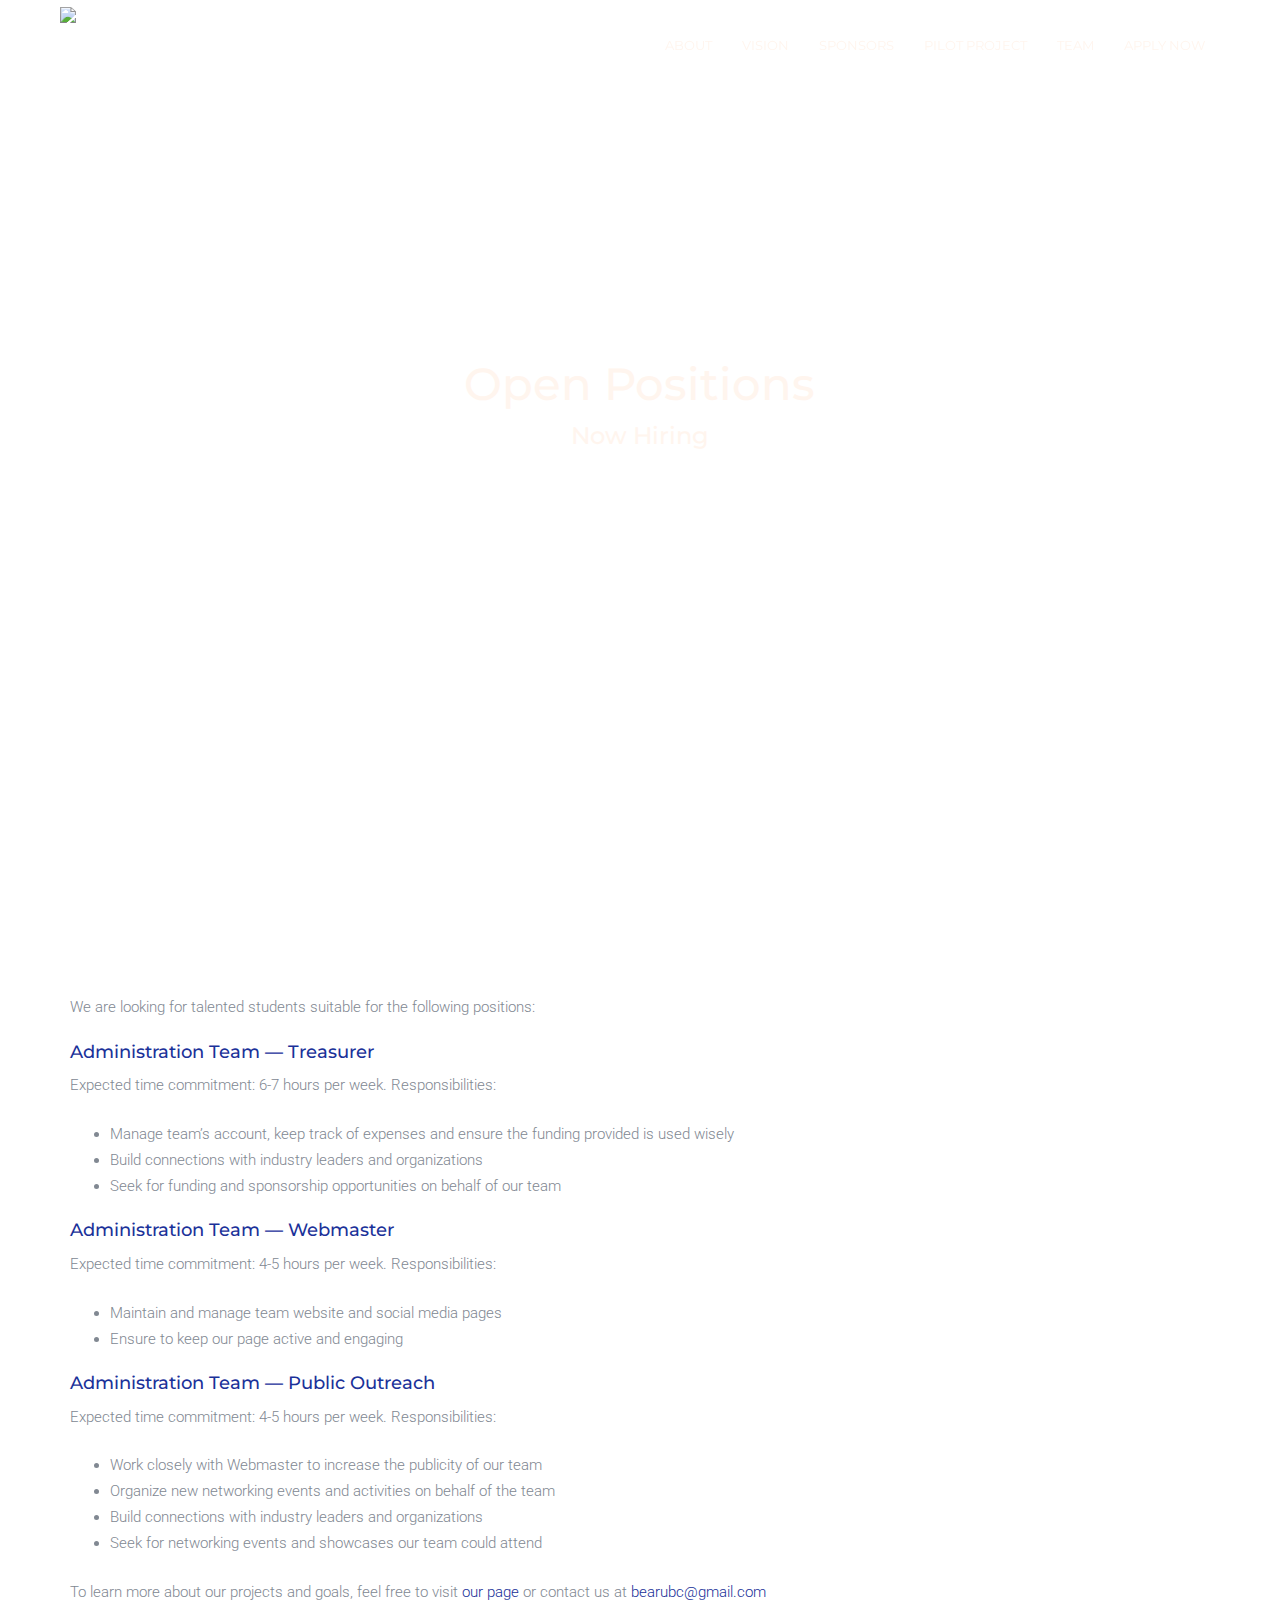
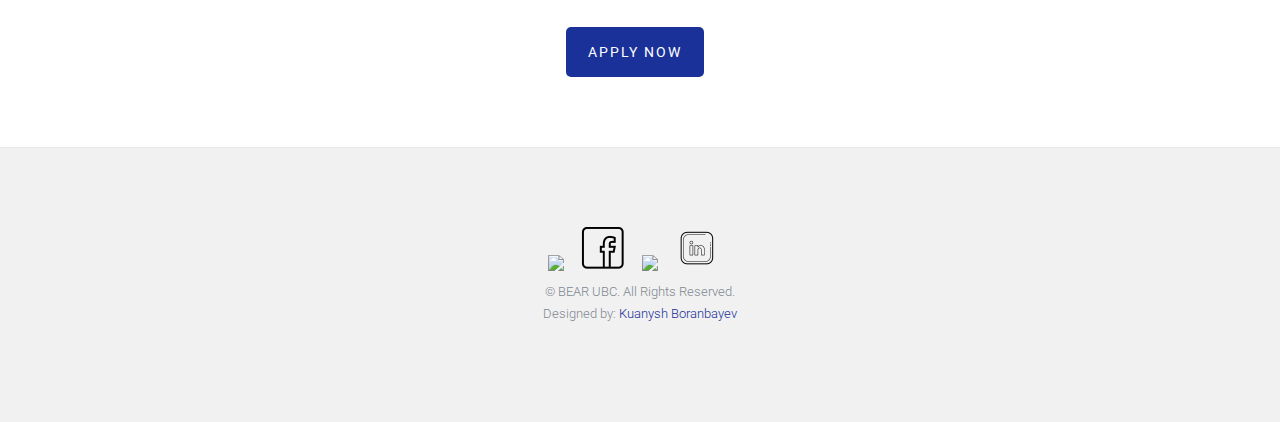
==== commit 3da208de: "icons fix" ====
--- a/apply.html
+++ b/apply.html
@@ -163,9 +163,9 @@
 					<div class="bear-footer-widget">
 						<ul class="bear-social">
 							<li><a target="_blank" href="mailto:@bearubc@gmail.com"><img src="fonts/icomoon/icon-gmail.png" style="color: #1A3199;"></a></li>
-							<li><a target="_blank" href="https://www.facebook.com/bearubc/?eid=ARCVYoGNQRW6jYGNvW3KYD98nq6O3TrtPje6lxn83qrZUElejbB4vlxrZUX7itR8Tpc4KFREITsIZGm5" ><img src="fonts/icomoon/icon_1facebook1.png" style="color: #1A3199;"></a></li>
+							<li><a target="_blank" href="https://www.facebook.com/bearubc/?eid=ARCVYoGNQRW6jYGNvW3KYD98nq6O3TrtPje6lxn83qrZUElejbB4vlxrZUX7itR8Tpc4KFREITsIZGm5" ><img src="fonts/icomoon/icon_face123book.png" style="color: #1A3199;"></a></li>
 							<li><a target="_blank" href="#"><img src="fonts/icomoon/icon-instagram1.png" style="color: #1A3199;"></a></li>
-							<li><a target="_blank" href="https://www.linkedin.com/bear-ubc/ "><img src="fonts/icomoon/icon_1linkedin1.png" style="color: #1A3199;"></a></li>
+							<li><a target="_blank" href="https://www.linkedin.com/bear-ubc/ "><img src="fonts/icomoon/icon_link123.png" style="color: #1A3199;"></a></li>
 						</ul>
 					</div>
 				</div>
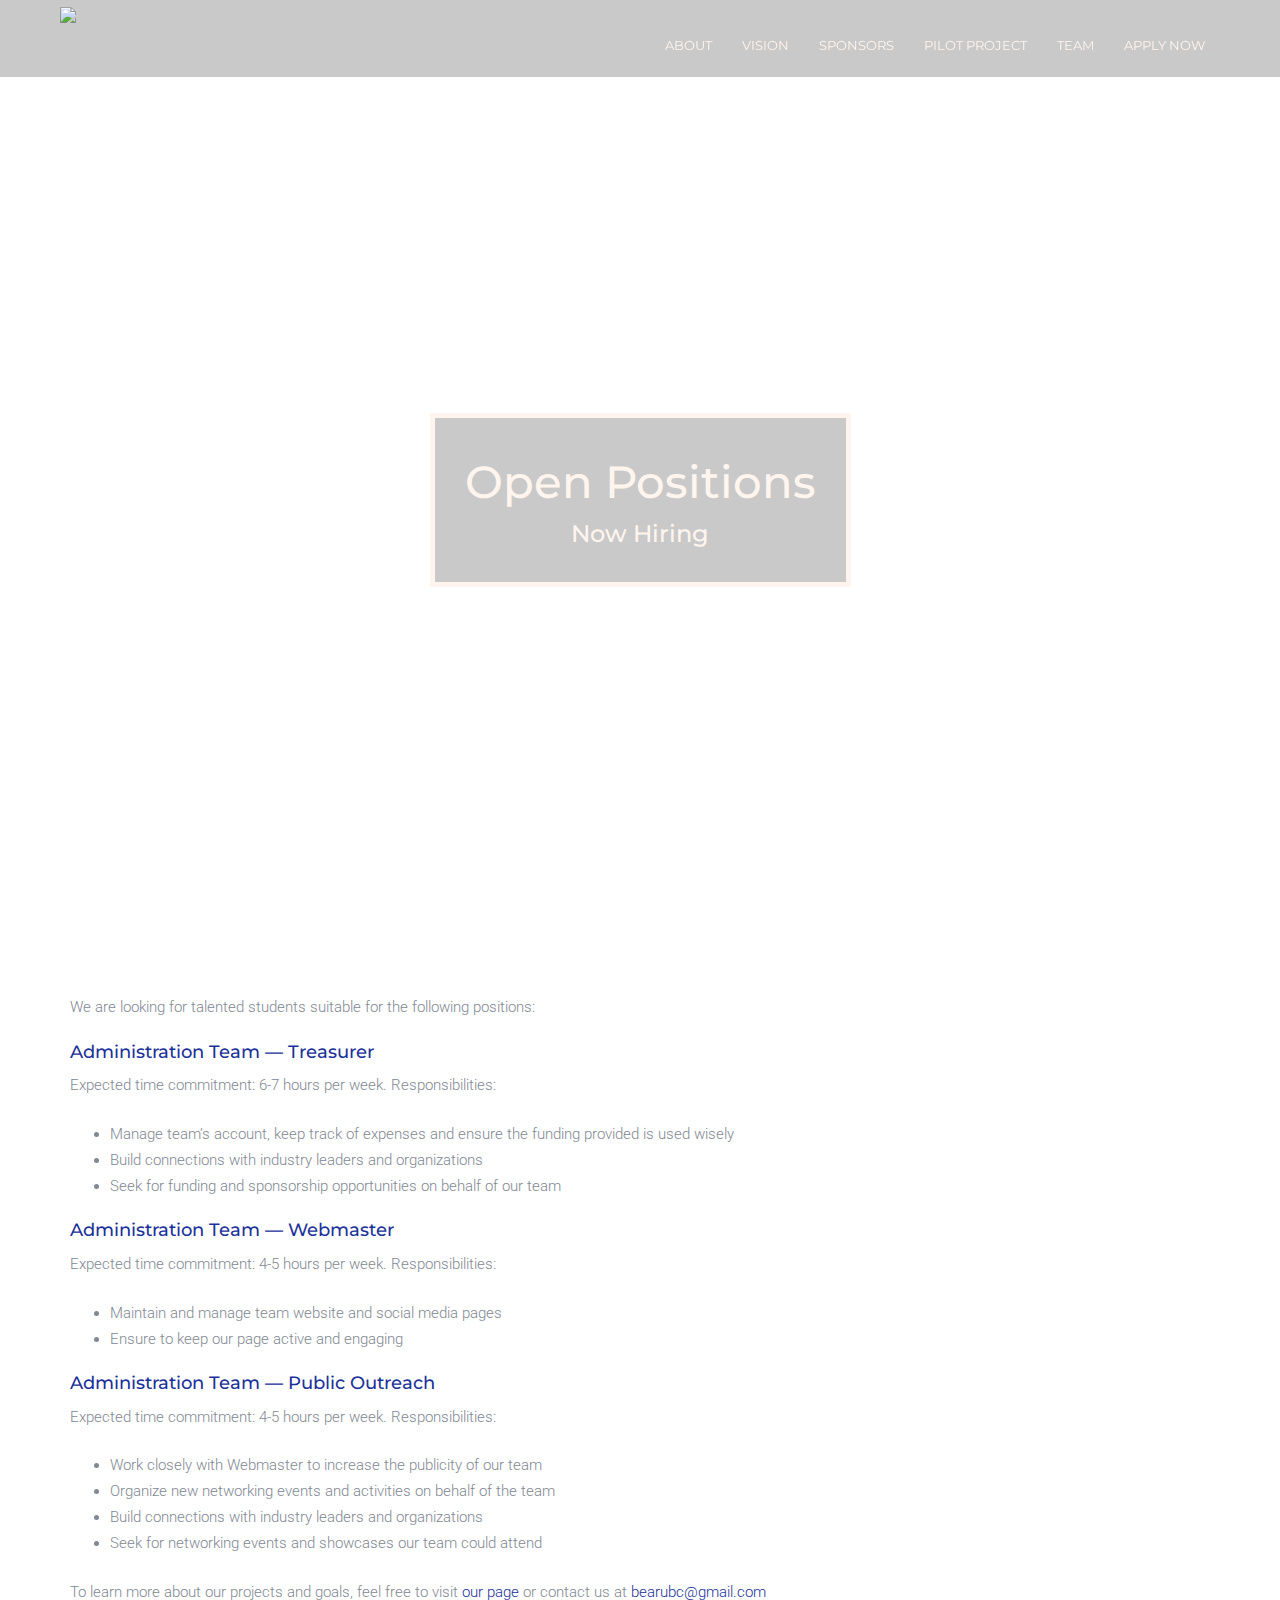
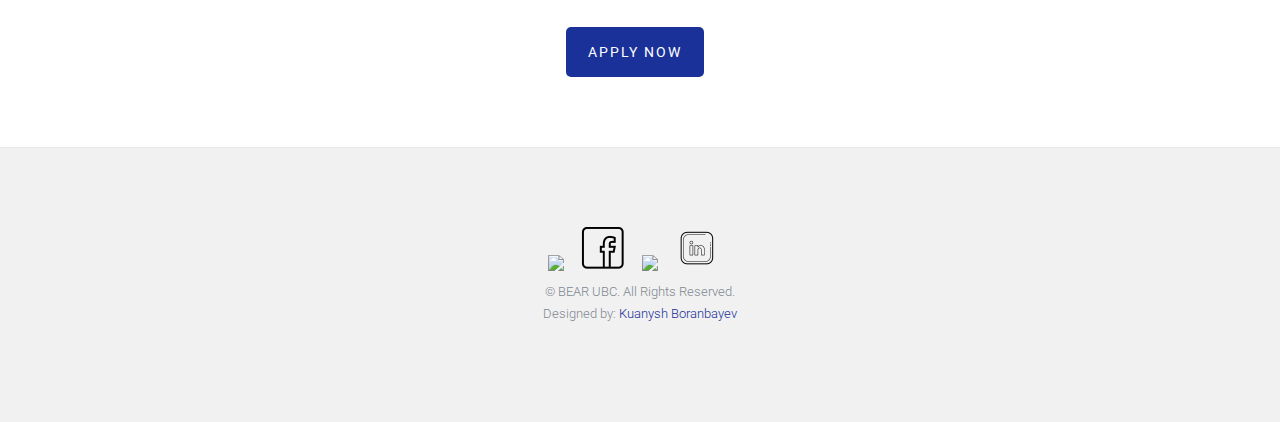
==== commit 715e0cae: "added short clip with grayscale effect, fixed team and advisors responsivity" ====
--- a/apply.html
+++ b/apply.html
@@ -84,16 +84,14 @@
 	<!-- END .header -->		
 
 	<div class="bear-home" id="bear-home-apply">
-		<div class="bear-spacer bear-spacer-xxlg"></div>
-		<div class="container">
-			<div class="row">
-				<div class="col-md-10 col-sm-12 col-md-offset-1">
-					<div class="bear-home-hero-wrap">
-						<div class="bear-home-hero-intro text-center" id="bear-home-hero">
-                            <h1 class="bear-lead">Open Positions</h1>
-                            <h3 class="bear-sub-lead">Now Hiring</h3>
-						</div>
-					</div>
+		<div class="bear-spacer bear-spacer-lg"></div>
+		<div class="bear-home-hero-wrap" id="bear-video-content">
+			<div class="bear-home-hero-intro text-center" id="bear-home-hero">
+				<div class="bear-wrap">
+					<h1 class="bear-lead">Open Positions</h1>
+					<h3 class="bear-sub-lead">
+						Now Hiring
+					</h3>
 				</div>
 			</div>
 		</div>
@@ -164,7 +162,7 @@
 						<ul class="bear-social">
 							<li><a target="_blank" href="mailto:@bearubc@gmail.com"><img src="fonts/icomoon/icon-gmail.png" style="color: #1A3199;"></a></li>
 							<li><a target="_blank" href="https://www.facebook.com/bearubc/?eid=ARCVYoGNQRW6jYGNvW3KYD98nq6O3TrtPje6lxn83qrZUElejbB4vlxrZUX7itR8Tpc4KFREITsIZGm5" ><img src="fonts/icomoon/icon_face123book.png" style="color: #1A3199;"></a></li>
-							<li><a target="_blank" href="#"><img src="fonts/icomoon/icon-instagram1.png" style="color: #1A3199;"></a></li>
+							<li><a target="_blank" href="https://www.instagram.com/bearubc/?hl=en"><img src="fonts/icomoon/icon-instagram1.png" style="color: #1A3199;"></a></li>
 							<li><a target="_blank" href="https://www.linkedin.com/bear-ubc/ "><img src="fonts/icomoon/icon_link123.png" style="color: #1A3199;"></a></li>
 						</ul>
 					</div>
--- a/css/style.css
+++ b/css/style.css
@@ -60,6 +60,16 @@
   background-clip: border-box;
   border: 1px solid rgba(0, 0, 0, 0.125);
   border-radius: 0.25rem;
+}
+
+.card-advisor img {
+  background-repeat:no-repeat;
+  -webkit-background-size:cover;
+  -moz-background-size:cover;
+  -o-background-size:cover;
+  background-size:cover;
+  background-position:center;
+  height: 400px;
 }
 
 .card > hr {
@@ -5496,6 +5506,14 @@
   position: fixed;
   z-index: 99;
   top: 0;
+  color: #FFF5EE;
+
+  /* Shadow effect */
+  box-shadow: inset 0px 100px 0px 0px rgba(119, 119, 119, 0.4);
+  -ms-box-shadow: inset 0px 100px 0px 0px rgba(119, 119, 119, 0.4);
+  -moz-box-shadow: inset  0px 100px 0px 0px rgba(119, 119, 119, 0.4);
+  -webkit-box-shadow: inset 0px 100px 0px 0px rgba(119, 119, 119, 0.4);
+  -khtml-box-shadow: inset 0px 100px 0px 0px rgba(119, 119, 119, 0.4);
 }
 #bear-header > .navbar {
   -webkit-border-radius: 0px;
@@ -5510,16 +5528,24 @@
   background: transparent;
 }
 
-.rdt-shadow {
+.rdt-transition {
   -webkit-transition: all 0.7s ease;
   -moz-transition: all 0.7s ease;
   -o-transition: all 0.7s ease;
   transition: all 0.7s ease;
-
-  -webkit-box-shadow: 0 0 9px 0 rgba(0, 0, 0, 0.1);
-  -moz-box-shadow: 0 0 9px 0 rgba(0, 0, 0, 0.1);
-  -ms-box-shadow: 0 0 9px 0 rgba(0, 0, 0, 0.1);
-  box-shadow: 0 0 9px 0 rgba(0, 0, 0, 0.1);
+}
+
+.bear-shadow {
+  -webkit-transition: all 0.05s ease;
+  -moz-transition: all 0.05s ease;
+  -o-transition: all 0.05s ease;
+  transition: all 0.05s ease;
+  
+  box-shadow: inset 0px 100px 0px 0px rgba(119, 119, 119, 0.4);
+  -ms-box-shadow: inset 0px 100px 0px 0px rgba(119, 119, 119, 0.4);
+  -moz-box-shadow: inset  0px 100px 0px 0px rgba(119, 119, 119, 0.4);
+  -webkit-box-shadow: inset 0px 100px 0px 0px rgba(119, 119, 119, 0.4);
+  -khtml-box-shadow: inset 0px 100px 0px 0px rgba(119, 119, 119, 0.4);
 }
 
 #bear-header > .navbar li a {
@@ -5529,6 +5555,11 @@
   font-size: 13px;
   margin-top: 15px;
   color: #FFF5EE;
+  opacity: 1;
+}
+
+#bear-navbar {
+  opacity: 1.0 !important;
 }
 
 #bear-navbar .active a {
@@ -5607,10 +5638,6 @@
   float: left;
 }
 
-#bear-header .navbar-header .bear-brand-logo {
-  
-}
-
 #bear-header .navbar-header .bear-brand-text {
   font-size: 20px;
   font-family: "Montserrat", sans-serif;
@@ -5639,11 +5666,17 @@
 }
 
 .bear-home {
-  min-height: 864px;
+  height: 864px;
+}
+
+@media screen and (max-width: 1068px) {
+  .bear-home {
+    height: 600px;
+  }
 }
 
 #bear-home {
-  background-image: url("../images/ve_fra.RGB_color.jpg");
+  /*background-image: url("../images/ve_fra.RGB_color.jpg");*/
   background-repeat:no-repeat;
   -webkit-background-size:cover;
   -moz-background-size:cover;
@@ -5651,6 +5684,9 @@
   background-size:cover;
   background-position:center;
   background-attachment: fixed;
+  -webkit-filter: grayscale(100%);
+  filter: gray;
+  z-index: -1;
 }
 
 #bear-home-project {
@@ -5691,7 +5727,7 @@
 }
 
 .bear-home .bear-home-hero-wrap .bear-home-hero-intro .bear-lead, #bear-home-hero .bear-home-hero-wrap .bear-home-hero-intro .bear-sub-lead, #bear-home-hero .bear-sub-lead, .bear-bg-section .bear-home-hero-wrap .bear-home-hero-intro .bear-lead, .bear-bg-section .bear-home-hero-wrap .bear-home-hero-intro .bear-sub-lead {
-  color: #FFF5EE;
+  color: rgba(255, 245, 238, 1.0);
   margin: 0;
   padding: 0;
   line-height: 1.5;
@@ -5699,6 +5735,77 @@
 
 .bear-home .bear-lead {
   font-size: 3em;
+}
+
+.bear-wrap {
+  padding: 30px;
+  width: auto;
+  background-color: rgba(119, 119, 119, 0.4);
+  border: rgba(255, 245, 238, 1.0) 5px solid;
+  margin-top: 100px;
+}
+
+#bear-video {
+  margin-top: -100px;
+  opacity: 0.7;
+  z-index: -1;
+}
+
+@media screen and (max-width: 1068px) {
+  .bear-wrap {
+    margin-top: -100px;
+  }
+}
+
+@media screen and (max-width: 768px) {
+  #bear-video {
+    margin-top: 50px;
+  }
+  #bear-wrap {
+    margin-top: 100px;
+  }
+  .bear-wrap {
+    margin-top: -100px;
+  }
+}
+
+@media screen and (max-width: 600px) {
+  #bear-wrap {
+    margin-top: -100px;
+  }
+}
+
+@media screen and (max-width: 400px) {
+  #bear-wrap {
+    margin-top: -230px;
+  }
+}
+
+#bear-video-content {
+  position: absolute;
+  top: 0; right: 0; bottom: 0; left: 0;
+  display: flex;
+  font-size: 1em;
+  align-items: center;
+  justify-content: center;
+  z-index: 1;
+/*  
+  Grid Effect
+  background-size: 100px 100px;
+  background-image: linear-gradient(to right, #1A3199 0.2px, transparent 1px), linear-gradient(to bottom, #1A3199 0.2px, transparent 1px);
+  */
+}
+
+@media screen and (max-width: 1068px) {
+  #bear-video-content {
+    margin-bottom: -400px;
+  }
+  #bear-video-content h1 {
+    font-size: 2em;
+  }
+  #bear-video-content h3 {
+    font-size: 1em;
+  }
 }
 
 #bear-spacer-img1 {
@@ -5720,12 +5827,19 @@
 }
 
 #bear-vision {
+  background-color: #fff;
   min-height: 800px;
+}
+
+#bear-sponsors {
+  z-index: 1;
 }
 
 #bear-sponsors .row {
   min-height: 250px;
   width: 100%;
+  right: 0;
+  background: #fff;
 }
 
 #bear-sponsors .bear-sponsor-gold {
@@ -5734,6 +5848,7 @@
   display: block;
   height: 300px;
   width: 50%;
+  background-color: #fff;
 }
 
 @media screen and (max-width: 855px) {
@@ -5748,6 +5863,7 @@
   display: block;
   height: 200px;
   width: 100%;
+  background-color: #fff;
 }
 
 @media screen and (max-width: 855px) {
@@ -5762,6 +5878,7 @@
   display: block;
   height: 200px;
   width: 50%;
+  background-color: #fff;
 }
 
 @media screen and (max-width: 855px) {
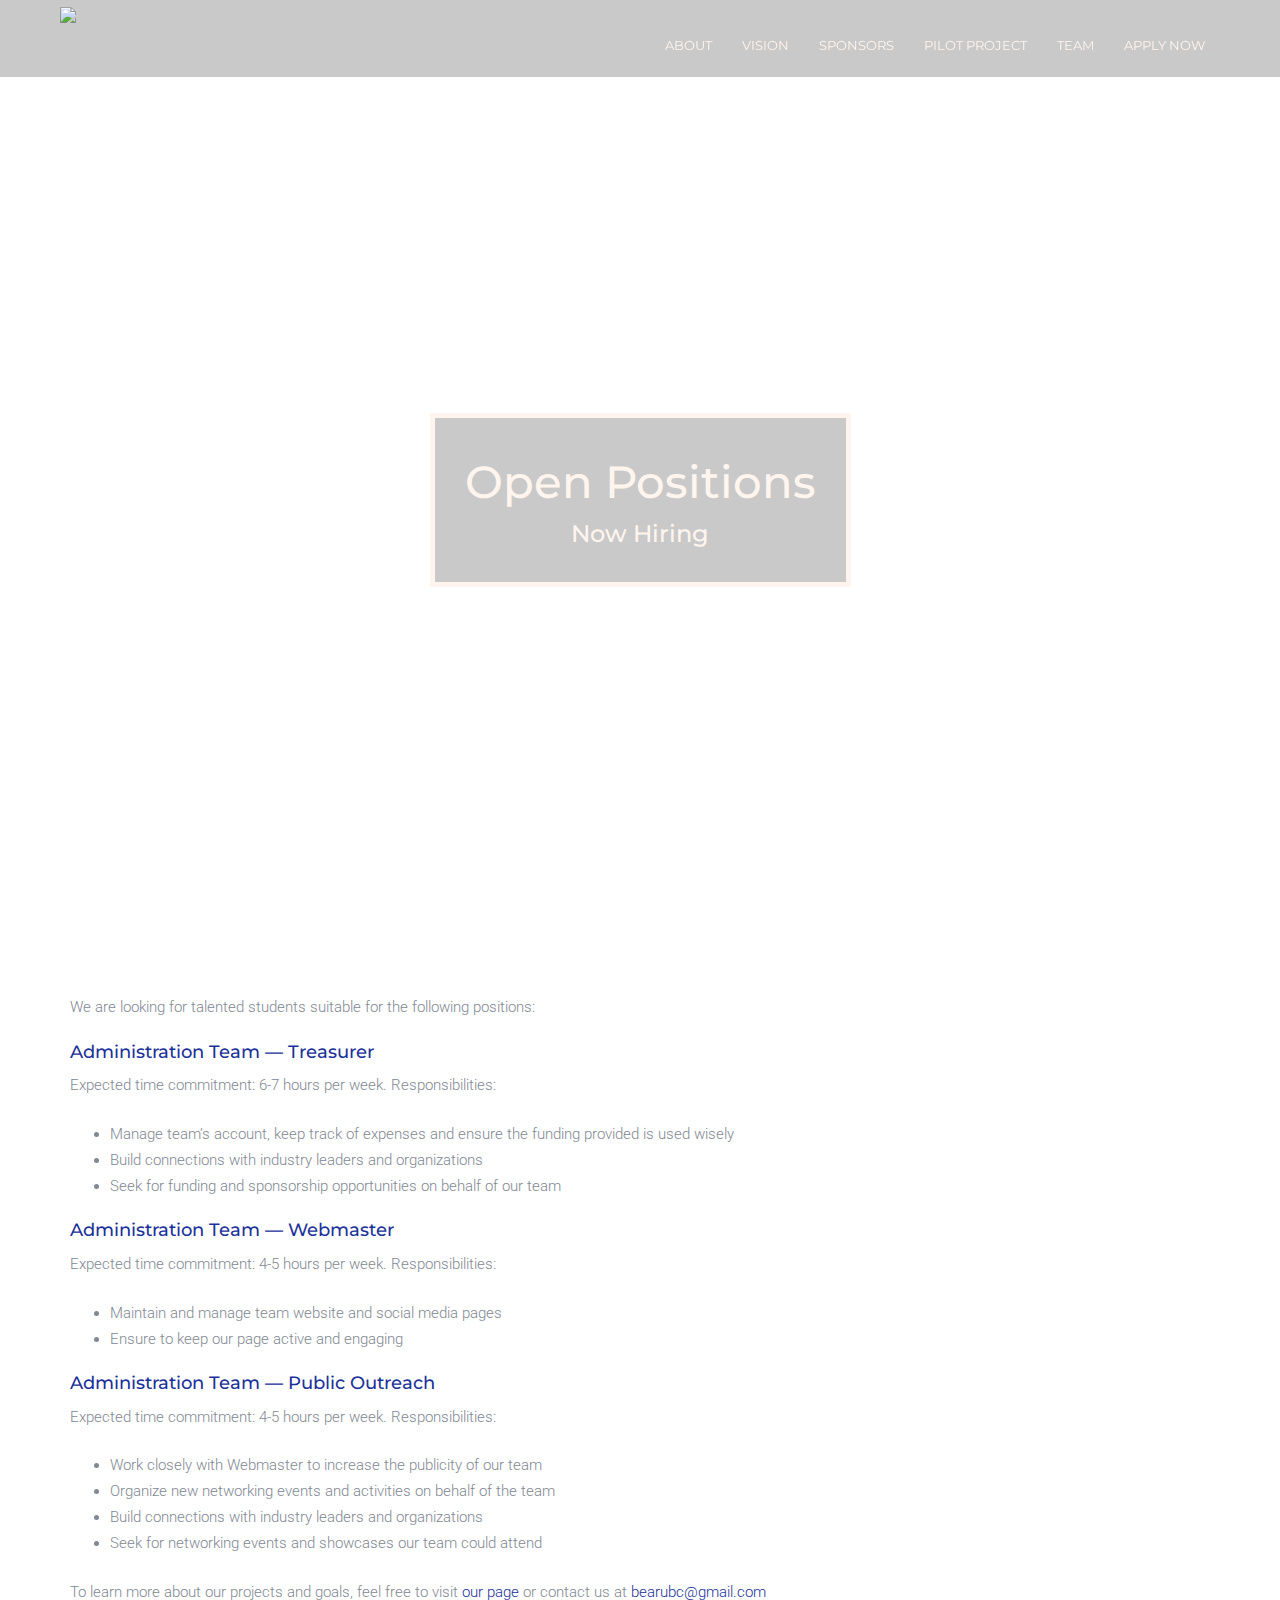
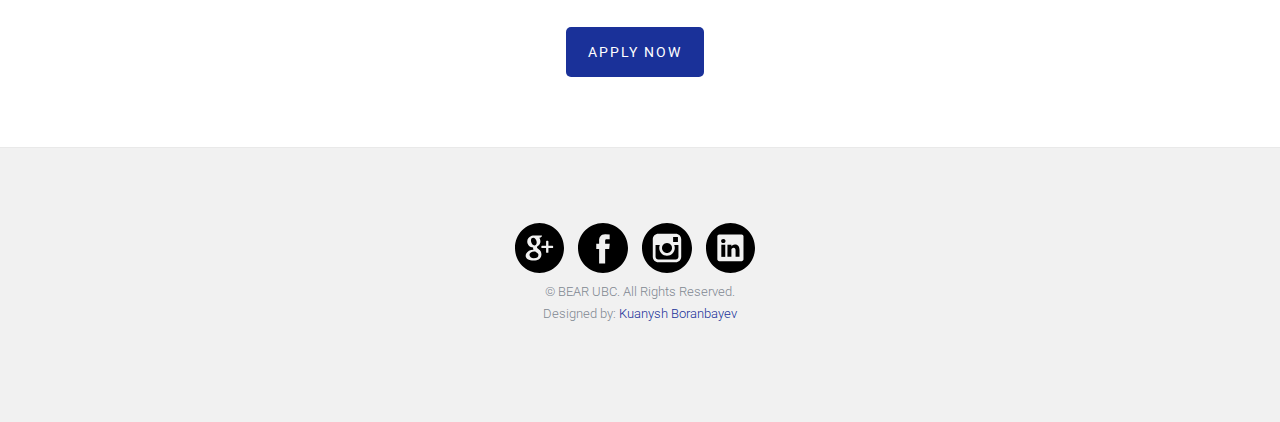
==== commit ae3666bd: "changed media icons" ====
--- a/apply.html
+++ b/apply.html
@@ -160,10 +160,10 @@
 				<div class="col-md-10 col-md-offset-1 text-center">
 					<div class="bear-footer-widget">
 						<ul class="bear-social">
-							<li><a target="_blank" href="mailto:@bearubc@gmail.com"><img src="fonts/icomoon/icon-gmail.png" style="color: #1A3199;"></a></li>
-							<li><a target="_blank" href="https://www.facebook.com/bearubc/?eid=ARCVYoGNQRW6jYGNvW3KYD98nq6O3TrtPje6lxn83qrZUElejbB4vlxrZUX7itR8Tpc4KFREITsIZGm5" ><img src="fonts/icomoon/icon_face123book.png" style="color: #1A3199;"></a></li>
-							<li><a target="_blank" href="https://www.instagram.com/bearubc/?hl=en"><img src="fonts/icomoon/icon-instagram1.png" style="color: #1A3199;"></a></li>
-							<li><a target="_blank" href="https://www.linkedin.com/bear-ubc/ "><img src="fonts/icomoon/icon_link123.png" style="color: #1A3199;"></a></li>
+							<li><a target="_blank" href="mailto:@bearubc@gmail.com"><img src="fonts/icomoon/google-plus-logo-button.svg"></a></li>
+							<li><a target="_blank" href="https://www.facebook.com/bearubc/?eid=ARCVYoGNQRW6jYGNvW3KYD98nq6O3TrtPje6lxn83qrZUElejbB4vlxrZUX7itR8Tpc4KFREITsIZGm5" ><img src="fonts/icomoon/facebook-logo-button.svg"></a></li>
+							<li><a target="_blank" href="https://www.instagram.com/bearubc/?hl=en"><img src="fonts/icomoon/instagram-logo.svg"></a></li>
+							<li><a target="_blank" href="https://www.linkedin.com/bear-ubc/ "><img src="fonts/icomoon/linkedin-logo-button.svg"></a></li>
 						</ul>
 					</div>
 				</div>
--- a/css/style.css
+++ b/css/style.css
@@ -5676,7 +5676,6 @@
 }
 
 #bear-home {
-  /*background-image: url("../images/ve_fra.RGB_color.jpg");*/
   background-repeat:no-repeat;
   -webkit-background-size:cover;
   -moz-background-size:cover;
@@ -5690,7 +5689,7 @@
 }
 
 #bear-home-project {
-  background-image: url("../images/smart_cities_bionic-hands.jpg");
+  background-image: url("../images/ve_fra.RGB_color.jpg");
   background-repeat:no-repeat;
   -webkit-background-size:cover;
   -moz-background-size:cover;
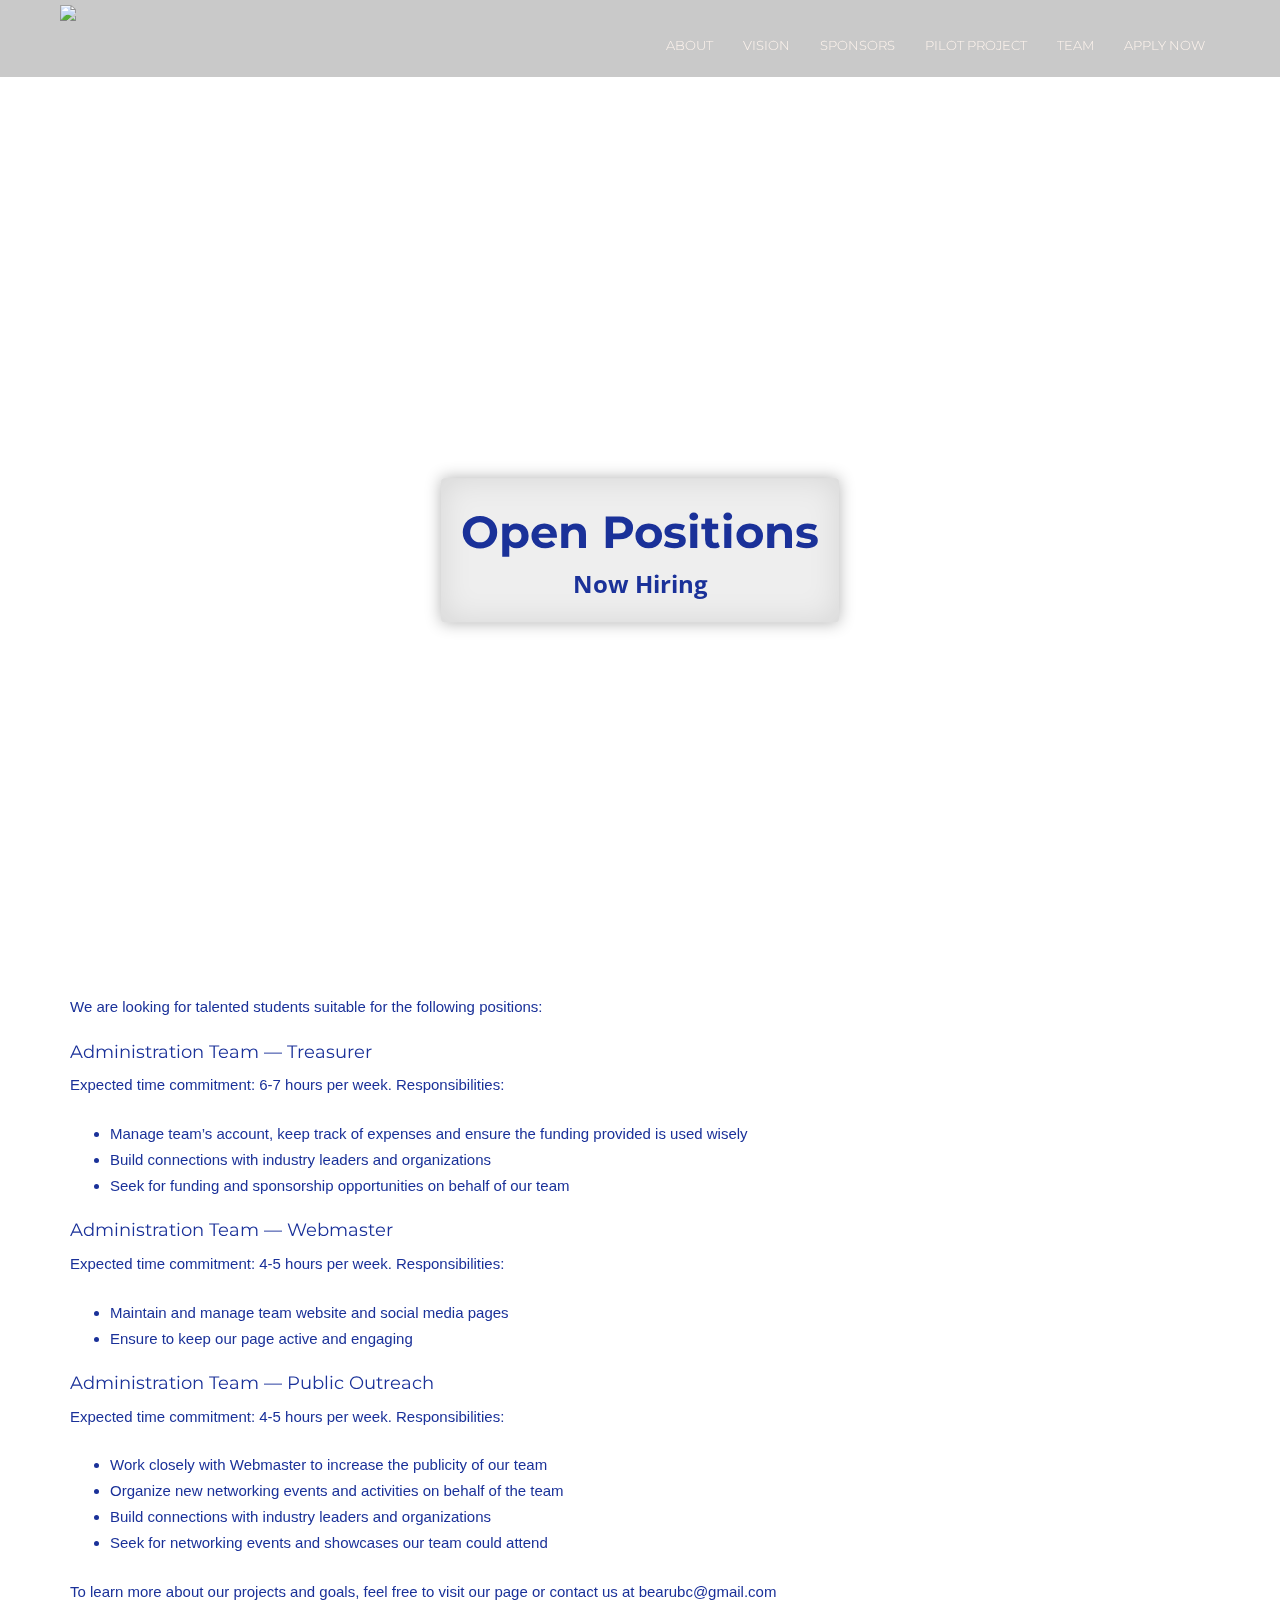
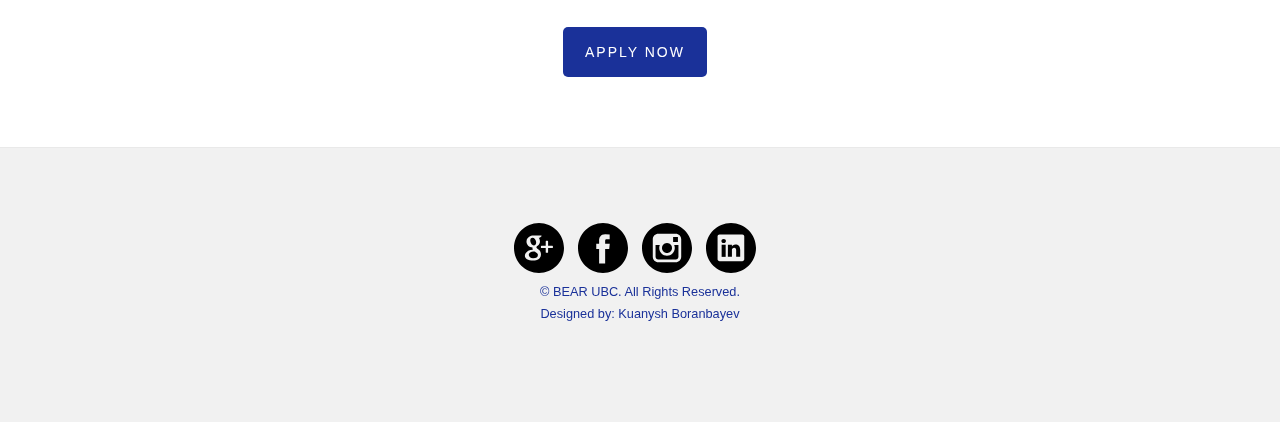
==== commit 7a7c989a: "added new font family(Open Sans)" ====
--- a/apply.html
+++ b/apply.html
@@ -30,6 +30,7 @@
 	<!-- Google Webfonts -->
 	<link href='http://fonts.googleapis.com/css?family=Roboto:400,300,100,500' rel='stylesheet' type='text/css'>
 	<link href='https://fonts.googleapis.com/css?family=Montserrat:400,700' rel='stylesheet' type='text/css'>
+	<link href="https://fonts.googleapis.com/css?family=Open+Sans" rel="stylesheet" type='text/css'>
 	
 	<!-- Animate.css -->
 	<link rel="stylesheet" href="css/animate.css">
@@ -160,10 +161,10 @@
 				<div class="col-md-10 col-md-offset-1 text-center">
 					<div class="bear-footer-widget">
 						<ul class="bear-social">
-							<li><a target="_blank" href="mailto:@bearubc@gmail.com"><img src="fonts/icomoon/google-plus-logo-button.svg"></a></li>
-							<li><a target="_blank" href="https://www.facebook.com/bearubc/?eid=ARCVYoGNQRW6jYGNvW3KYD98nq6O3TrtPje6lxn83qrZUElejbB4vlxrZUX7itR8Tpc4KFREITsIZGm5" ><img src="fonts/icomoon/facebook-logo-button.svg"></a></li>
-							<li><a target="_blank" href="https://www.instagram.com/bearubc/?hl=en"><img src="fonts/icomoon/instagram-logo.svg"></a></li>
-							<li><a target="_blank" href="https://www.linkedin.com/bear-ubc/ "><img src="fonts/icomoon/linkedin-logo-button.svg"></a></li>
+								<li><a target="_blank" href="mailto:@bearubc@gmail.com"><img src="fonts/icomoon/icon-gmail.svg"></a></li>
+								<li><a target="_blank" href="https://www.facebook.com/bearubc/?eid=ARCVYoGNQRW6jYGNvW3KYD98nq6O3TrtPje6lxn83qrZUElejbB4vlxrZUX7itR8Tpc4KFREITsIZGm5" ><img src="fonts/icomoon/icon_face123book.svg"></a></li>
+								<li><a target="_blank" href="https://www.instagram.com/bearubc/?hl=en"><img src="fonts/icomoon/icon-instagram1.svg"></a></li>
+								<li><a target="_blank" href="https://www.linkedin.com/bear-ubc/ "><img src="fonts/icomoon/icon_link123.svg"></a></li>
 						</ul>
 					</div>
 				</div>
--- a/css/style.css
+++ b/css/style.css
@@ -12,7 +12,7 @@
  */
 /*! normalize.css v3.0.3 | MIT License | github.com/necolas/normalize.css */
 html {
-  font-family: sans-serif;
+  font-family: "Maison Neue", sans-serif;
   -ms-text-size-adjust: 100%;
   -webkit-text-size-adjust: 100%; }
 
@@ -176,6 +176,10 @@
   width: 100%;
   border-top-left-radius: calc(0.25rem - 1px);
   border-top-right-radius: calc(0.25rem - 1px);
+}
+
+.team-leads-img {
+  height: 500px;
 }
 
 .card-img-bottom {
@@ -1300,14 +1304,6 @@
   font-size: 10px;
   -webkit-tap-highlight-color: transparent; }
 
-body {
-  font-family: "Helvetica Neue", Helvetica, Arial, sans-serif;
-  font-size: 14px;
-  line-height: 1.42857;
-  color: #333333;
-  background-color: #fff; 
-}
-
 input, button, select, textarea {
   font-family: inherit;
   font-size: inherit;
@@ -1385,8 +1381,8 @@
 h1, h2, h3, h4, h5, h6, .h1, .h2, .h3, .h4, .h5, .h6 {
   font-family: inherit;
   font-weight: 500;
-  line-height: 1.1;
-  color: inherit; }
+  line-height: 1.1; 
+}
 h1 small, h1 .small, h2 small, h2 .small, h3 small, h3 .small, h4 small, h4 .small, h5 small, h5 .small, h6 small, h6 .small, .h1 small, .h1 .small, .h2 small, .h2 .small, .h3 small, .h3 .small, .h4 small, .h4 .small, .h5 small, .h5 .small, .h6 small, .h6 .small {
   font-weight: normal;
   line-height: 1;
@@ -5467,11 +5463,11 @@
     display: none !important; } }
 /* Template Style =========== */
 body {
-  font-family: "Roboto", arial, sans-serif;
   font-weight: 300;
   font-size: 15px;
   line-height: 26px;
-  color: #818892; }
+  color: #1A3199;
+}
 
 a {
   -webkit-transition: 0.5s;
@@ -5485,7 +5481,9 @@
 
 h1, h2, h3, h4, h5, h6 {
   color: #1A3199;
-  font-family: "Montserrat", arial, sans-serif; }
+  font-family: "Montserrat", arial, sans-serif;
+  font-weight: 400;
+}
 
 ::-webkit-selection {
   color: #818892;
@@ -5550,7 +5548,7 @@
 
 #bear-header > .navbar li a {
   text-transform: uppercase;  
-  font-weight: normal;
+  font-weight: medium;
   font-family: "Montserrat", arial, sans-serif;
   font-size: 13px;
   margin-top: 15px;
@@ -5638,33 +5636,6 @@
   float: left;
 }
 
-#bear-header .navbar-header .bear-brand-text {
-  font-size: 20px;
-  font-family: "Montserrat", sans-serif;
-  color: #6b3f19;
-}
-
-#bear-header .navbar-header #bear-brand-short-text {
-  display: none;
-  color: #483C32;
-}
-
-#bear-header .navbar-header #bear-brand-long-text {
-  padding-left: 100px;
-  color: #2B1B17;
-}
-
-@media screen and (max-width: 1440px) {
-  #bear-header .navbar-header #bear-brand-short-text {
-    font-size: 20px;
-    display: inherit;
-    padding-left: 1vw;
-  }
-  #bear-header .navbar-header #bear-brand-long-text {
-    display: none;
-  }
-}
-
 .bear-home {
   height: 864px;
 }
@@ -5683,12 +5654,23 @@
   background-size:cover;
   background-position:center;
   background-attachment: fixed;
-  -webkit-filter: grayscale(100%);
+  -webkit-filter: grayscale(0%);
   filter: gray;
   z-index: -1;
 }
 
 #bear-home-project {
+  background-image: url("../images/laura-gallagher-open-franchise.jpg");
+  background-repeat:no-repeat;
+  -webkit-background-size:cover;
+  -moz-background-size:cover;
+  -o-background-size:cover;
+  background-size:cover;
+  background-position:center;
+  background-attachment: fixed;
+}
+
+#bear-grasp {
   background-image: url("../images/ve_fra.RGB_color.jpg");
   background-repeat:no-repeat;
   -webkit-background-size:cover;
@@ -5696,7 +5678,126 @@
   -o-background-size:cover;
   background-size:cover;
   background-position:center;
-  background-attachment: fixed;
+  min-height: 800px;
+  z-index: 1;
+}
+
+/* Blur + Gray Scale */
+#bear-grasp .bear-grasp-col {
+  display: flex;
+  align-items: center;
+  justify-items: center;
+  text-align: center;
+  min-height: 400px;
+	-webkit-transition: .3s ease-in-out;
+  transition: .3s ease-in-out;
+}
+
+#bear-grasp .bear-grasp-col {
+  -webkit-filter: grayscale(0) blur(0);
+  filter: grayscale(0) blur(0);
+}
+
+#bear-grasp .bear-grasp-col:hover {
+  position: relative;
+  min-height: 400px;
+  -webkit-filter: grayscale(0) blur(0);
+  filter: grayscale(0) blur(0);
+}
+
+.grasp-text {
+  z-index: 0;
+  font-size: 5vh;
+  background-color: #fff;
+  font-weight: bold;
+  position: absolute;
+  transform: translate(-50%, -50%);
+  top: 50%;
+  left: 50%;
+  margin: 0 auto;
+  padding: 15px;
+  mix-blend-mode: screen;
+
+   /* Shadow effect*/
+   -webkit-box-shadow: 0 0px 16px rgba(0, 0, 0, 0.3), 0 0 32px rgba(0, 0, 0, 0.1) inset;
+   -moz-box-shadow: 0 1px 4px rgba(0, 0, 0, 0.3), 0 0 40px rgba(0, 0, 0, 0.1) inset;
+   box-shadow: 0 0px 16px rgba(0, 0, 0, 0.3), 0 0 32px rgba(0, 0, 0, 0.1) inset;
+   border-radius: 4px;
+}
+
+@media screen and (max-width: 768px) {
+  font-size: 3vw;
+}
+
+.grasp-img {
+  min-height: 400px;
+  display: flex;
+  width: 100%;
+  left: 0;
+  position: absolute;
+  -webkit-transition: .3s ease-in-out;
+  transition: .3s ease-in-out;
+}
+
+.grasp-img:hover {
+  background-repeat:no-repeat;
+  -webkit-background-size:cover;
+  -moz-background-size:cover;
+  -o-background-size:cover;
+  background-size:cover;
+  background-position:center;
+  color: transparent;
+}
+
+#grasp-img1:hover {
+  background-image: url("../images/Open-Bionics-Dyson-Award_Dezeen_784.jpg");
+}
+
+#grasp-img2:hover {
+  background-image: url("../images/cfbc518177dbffe66d5cac84b5d1db01.jpg");
+}
+
+#grasp-img3:hover {
+  background-image: url("../images/676bdee341a867d731707faae45e03ac.jpg");
+}
+
+#grasp-img4:hover {
+  background-image: url("../images/grasp-placeholder.jpg");
+}
+
+#grasp-img5:hover {
+  background-image: url("../images/placeholder_bionic_hand.jpg");
+}
+#grasp-img6:hover {
+  background-image: url("../images/cs.png");
+}
+
+#grasp-about {
+  height: 450px;
+  -webkit-box-shadow:0 1px 4px rgba(0, 0, 0, 0.3), 0 0 40px rgba(0, 0, 0, 0.1) inset;
+  -moz-box-shadow:0 1px 4px rgba(0, 0, 0, 0.3), 0 0 40px rgba(0, 0, 0, 0.1) inset;
+  box-shadow:0 1px 4px rgba(0, 0, 0, 0.3), 0 0 40px rgba(0, 0, 0, 0.1) inset;
+}
+
+#grasp-about:before, #grasp-about:after {
+  z-index:-1;
+  -webkit-box-shadow:0 0 20px rgba(0,0,0,0.8);
+  -moz-box-shadow:0 0 20px rgba(0,0,0,0.8);
+  box-shadow:0 0 20px rgba(0,0,0,0.8);
+  top:50%;
+  bottom:0;
+  left:10px;
+  right:10px;
+  -moz-border-radius:100px / 10px;
+  border-radius:100px / 10px;
+}
+
+#grasp-about:after {
+  -webkit-transform:skew(8deg) rotate(3deg);
+  -moz-transform:skew(8deg) rotate(3deg);
+  -ms-transform:skew(8deg) rotate(3deg);
+  -o-transform:skew(8deg) rotate(3deg);
+  transform:skew(8deg) rotate(3deg);
 }
 
 #bear-home-team {
@@ -5726,28 +5827,68 @@
 }
 
 .bear-home .bear-home-hero-wrap .bear-home-hero-intro .bear-lead, #bear-home-hero .bear-home-hero-wrap .bear-home-hero-intro .bear-sub-lead, #bear-home-hero .bear-sub-lead, .bear-bg-section .bear-home-hero-wrap .bear-home-hero-intro .bear-lead, .bear-bg-section .bear-home-hero-wrap .bear-home-hero-intro .bear-sub-lead {
-  color: rgba(255, 245, 238, 1.0);
   margin: 0;
   padding: 0;
   line-height: 1.5;
-}
-
-.bear-home .bear-lead {
+  font-weight: bold;  
+}
+
+.bear-wrap {
+  background-color: #eee;
+  position: absolute;
+  transform: translate(-50%, -50%);
+  top: 50%;
+  left: 50%;
+  mix-blend-mode: screen;
+  padding: 20px;
+  width: auto;
+  margin-top: 100px;
+  
+  /* Shadow effect*/
+  -webkit-box-shadow: 0 0px 16px rgba(0, 0, 0, 0.3), 0 0 32px rgba(0, 0, 0, 0.1) inset;
+  -moz-box-shadow: 0 1px 4px rgba(0, 0, 0, 0.3), 0 0 40px rgba(0, 0, 0, 0.1) inset;
+  box-shadow: 0 0px 16px rgba(0, 0, 0, 0.3), 0 0 32px rgba(0, 0, 0, 0.1) inset;
+  border-radius: 4px;
+}
+
+.bear-wrap:before, .bear-wrap:after
+{
+  z-index:-1;
+  -webkit-box-shadow:0 0 20px rgba(0,0,0,0.8);
+  -moz-box-shadow:0 0 20px rgba(0,0,0,0.8);
+  box-shadow:0 0 20px rgba(0,0,0,0.8);
+  top:0;
+  bottom:0;
+  left:10px;
+  right:10px;
+  -moz-border-radius:100px / 10px;
+  border-radius:100px / 10px;
+}
+
+.bear-wrap:after
+{	
+  left:auto;
+  -webkit-transform:skew(8deg) rotate(3deg);
+  -moz-transform:skew(8deg) rotate(3deg);
+  -ms-transform:skew(8deg) rotate(3deg);
+  -o-transform:skew(8deg) rotate(3deg);
+  transform:skew(8deg) rotate(3deg);
+}
+
+
+.bear-lead {
   font-size: 3em;
-}
-
-.bear-wrap {
-  padding: 30px;
-  width: auto;
-  background-color: rgba(119, 119, 119, 0.4);
-  border: rgba(255, 245, 238, 1.0) 5px solid;
-  margin-top: 100px;
+  font-family: 'Montserrat', sans-serif;
+}
+
+.bear-sub-lead {
+  font-family: 'Open Sans', sans-serif;
 }
 
 #bear-video {
   margin-top: -100px;
-  opacity: 0.7;
-  z-index: -1;
+  opacity: 1;
+  position: relative;
 }
 
 @media screen and (max-width: 1068px) {
@@ -5776,7 +5917,7 @@
 
 @media screen and (max-width: 400px) {
   #bear-wrap {
-    margin-top: -230px;
+    margin-top: -130px;
   }
 }
 
@@ -5784,10 +5925,9 @@
   position: absolute;
   top: 0; right: 0; bottom: 0; left: 0;
   display: flex;
-  font-size: 1em;
   align-items: center;
   justify-content: center;
-  z-index: 1;
+  
 /*  
   Grid Effect
   background-size: 100px 100px;
@@ -5832,13 +5972,39 @@
 
 #bear-sponsors {
   z-index: 1;
+  right: 0;
+  background: #fff;
+  -webkit-box-shadow:0 1px 4px rgba(0, 0, 0, 0.3), 0 0 40px rgba(0, 0, 0, 0.1) inset;
+  -moz-box-shadow:0 1px 4px rgba(0, 0, 0, 0.3), 0 0 40px rgba(0, 0, 0, 0.1) inset;
+  box-shadow:0 1px 4px rgba(0, 0, 0, 0.3), 0 0 40px rgba(0, 0, 0, 0.1) inset;
+}
+
+#bear-sponsors:before, #bear-sponsors:after {
+  z-index:-1;
+  -webkit-box-shadow:0 0 20px rgba(0,0,0,0.8);
+  -moz-box-shadow:0 0 20px rgba(0,0,0,0.8);
+  box-shadow:0 0 20px rgba(0,0,0,0.8);
+  top:10px;
+  bottom:10px;
+  left:0;
+  right:0;
+  -moz-border-radius:100px / 10px;
+  border-radius:100px / 10px;
+}
+
+#bear-sponsors:after {
+  right:10px;
+  left:auto;
+  -webkit-transform:skew(8deg) rotate(3deg);
+  -moz-transform:skew(8deg) rotate(3deg);
+  -ms-transform:skew(8deg) rotate(3deg);
+  -o-transform:skew(8deg) rotate(3deg);
+  transform:skew(8deg) rotate(3deg);
 }
 
 #bear-sponsors .row {
   min-height: 250px;
   width: 100%;
-  right: 0;
-  background: #fff;
 }
 
 #bear-sponsors .bear-sponsor-gold {
@@ -5915,14 +6081,6 @@
   -o-background-size:cover;
   background-size:cover;
   background-position:center;
-
-  /* Rotate to 90 cw
-  -webkit-transform: rotate(90deg);
-  -moz-transform: rotate(90deg);
-  -o-transform: rotate(90deg);
-  -ms-transform: rotate(90deg);
-  transform: rotate(90deg);
-   */
 }
 
 .rotate90 {
@@ -6345,10 +6503,10 @@
   text-transform: uppercase;
   margin-bottom: 20px; }
 #bear-footer .bear-footer-logo {
-  font-family: "Montserrat", arial, sans-serif;
+  font-family: "Roboto", arial, sans-serif;
   font-size: 50px;
   letter-spacing: 2px;
-  color: #ccc; }
+}
 #bear-footer ul {
   padding: 0;
   margin: 0; }
@@ -6510,12 +6668,36 @@
 .bear-row .bear-col-desc, 
 .bear-row .bear-col-figure {
   width: 50%;
-}
-
-.bear-row .bear-col-figure {
-  margin-top: 10px;
-  margin-bottom: 10px;
-}
+  -webkit-box-shadow:0 1px 4px rgba(0, 0, 0, 0.3), 0 0 40px rgba(0, 0, 0, 0.1) inset;
+  -moz-box-shadow:0 1px 4px rgba(0, 0, 0, 0.3), 0 0 40px rgba(0, 0, 0, 0.1) inset;
+  box-shadow:0 1px 4px rgba(0, 0, 0, 0.3), 0 0 40px rgba(0, 0, 0, 0.1) inset;
+}
+
+.bear-row .bear-col-desc:before, 
+.bear-row .bear-col-figure:before {
+  z-index:-1;
+  -webkit-box-shadow:0 0 20px rgba(0,0,0,0.8);
+  -moz-box-shadow:0 0 20px rgba(0,0,0,0.8);
+  box-shadow:0 0 20px rgba(0,0,0,0.8);
+  top:10px;
+  bottom:10px;
+  left:0;
+  right:0;
+  -moz-border-radius:100px / 10px;
+  border-radius:100px / 10px;
+}
+
+.bear-row .bear-col-desc:after, 
+.bear-row .bear-col-figure:after {
+  right:10px;
+  left:auto;
+  -webkit-transform:skew(8deg) rotate(3deg);
+  -moz-transform:skew(8deg) rotate(3deg);
+  -ms-transform:skew(8deg) rotate(3deg);
+  -o-transform:skew(8deg) rotate(3deg);
+  transform:skew(8deg) rotate(3deg);
+}
+
 
 @media screen and (max-width: 855px) {
   .bear-row .bear-col-desc, 
@@ -6699,16 +6881,16 @@
   padding: 0;
   font-weight: 100; }
 .owl-carousel-fullwidth .item .bear-owl-text .bear-lead {
-  font-weight: 300;
+  font-weight: 400;
   margin-bottom: 30px;
   text-transform: uppercase;
   letter-spacing: 1px;
-  font-family: "Montserrat", arial, sans-serif; }
+  font-family: "Montserrat", sans-serif; }
 .owl-carousel-fullwidth .item .bear-owl-text .bear-sub-lead {
-  font-size: 30px;
+  font-size: 25px;
   line-height: 42px;
-  font-weight: 100;
-  font-family: "Roboto", arial, sans-serif; }
+  font-weight: 200;
+  font-family: "Open Sans", sans-serif; }
 
 .to-animate {
   animation: fadein 1s;
@@ -6837,6 +7019,8 @@
   margin-left: auto;
   margin-right: auto;
   position: relative;
+  justify-content: center;
+  align-items: center;
 }
 
 #years {
@@ -6851,17 +7035,11 @@
 #years li {
   list-style: none;
   float: left;
-  margin-left: -25px;
+  margin-left: -50px;
   width: 130px;
   height: 50px;
   font-size: 18px;
   text-align: center;
-}
-
-@media screen and (max-width: 768px) {
-  #years li {
-    width: 110px;
-  }
 }
 
 #years a {
@@ -6886,35 +7064,63 @@
   float: left;
 }
 
-#bear-goals li.selected img {
-  -webkit-transform: scale(1.1, 1.1);
-  -moz-transform: scale(1.1, 1.1);
-  -o-transform: scale(1.1, 1.1);
-  -ms-transform: scale(1.1, 1.1);
-  transform: scale(1.1, 1.1);
-}
-
-#bear-goals li img {
-  float: left;
-  margin: 10px 30px 10px 50px;
-  background: transparent;
-  -ms-filter: "progid:DXImageTransform.Microsoft.gradient(startColorstr=#00FFFFFF,endColorstr=#00FFFFFF)";
-  /* IE 8 */
-  
-  filter: progid: DXImageTransform.Microsoft.gradient(startColorstr=#00FFFFFF, endColorstr=#00FFFFFF);
-  /* IE 6 & 7 */
-  
-  zoom: 1;
-  -webkit-transition: all 2s ease-in-out;
-  -moz-transition: all 2s ease-in-out;
-  -o-transition: all 2s ease-in-out;
-  -ms-transition: all 2s ease-in-out;
-  transition: all 2s ease-in-out;
-  -webkit-transform: scale(0.7, 0.7);
-  -moz-transform: scale(0.7, 0.7);
-  -o-transform: scale(0.7, 0.7);
-  -ms-transform: scale(0.7, 0.7);
-  transform: scale(0.7, 0.7);
+@media screen and (max-width: 769px) {
+  #bear-timeline {
+    width: 500px;
+  }
+  #years {
+    width: auto;
+  }
+  #bear-goals li {
+    width: 500px;
+  }
+}
+
+@media screen and (max-width: 608px) {
+  #bear-timeline {
+    width: 400px;
+  }
+  #bear-goals li {
+    width: 400px;
+  }
+}
+
+
+@media screen and (max-width: 408px) {
+  #bear-timeline {
+    width: 300px;
+  }
+  #bear-goals li {
+    margin-left: -20px;
+    width: 300px;
+  }
+
+  #bear-goals li:nth-child(3) {
+    margin-left: -10px;
+  }
+
+  #bear-goals li:last-child {
+    margin-left: 10px;
+  }
+}
+
+
+@media screen and (max-width: 304px) {
+  #bear-timeline {
+    width: 240px;
+  }
+  #bear-goals li {
+    margin-left: -20px;
+    width: 240px;
+  }
+
+  #bear-goals li:nth-child(3) {
+    margin-left: -10px;
+  }
+
+  #bear-goals li:last-child {
+    margin-left: 10px;
+  }
 }
 
 #grad_left,
